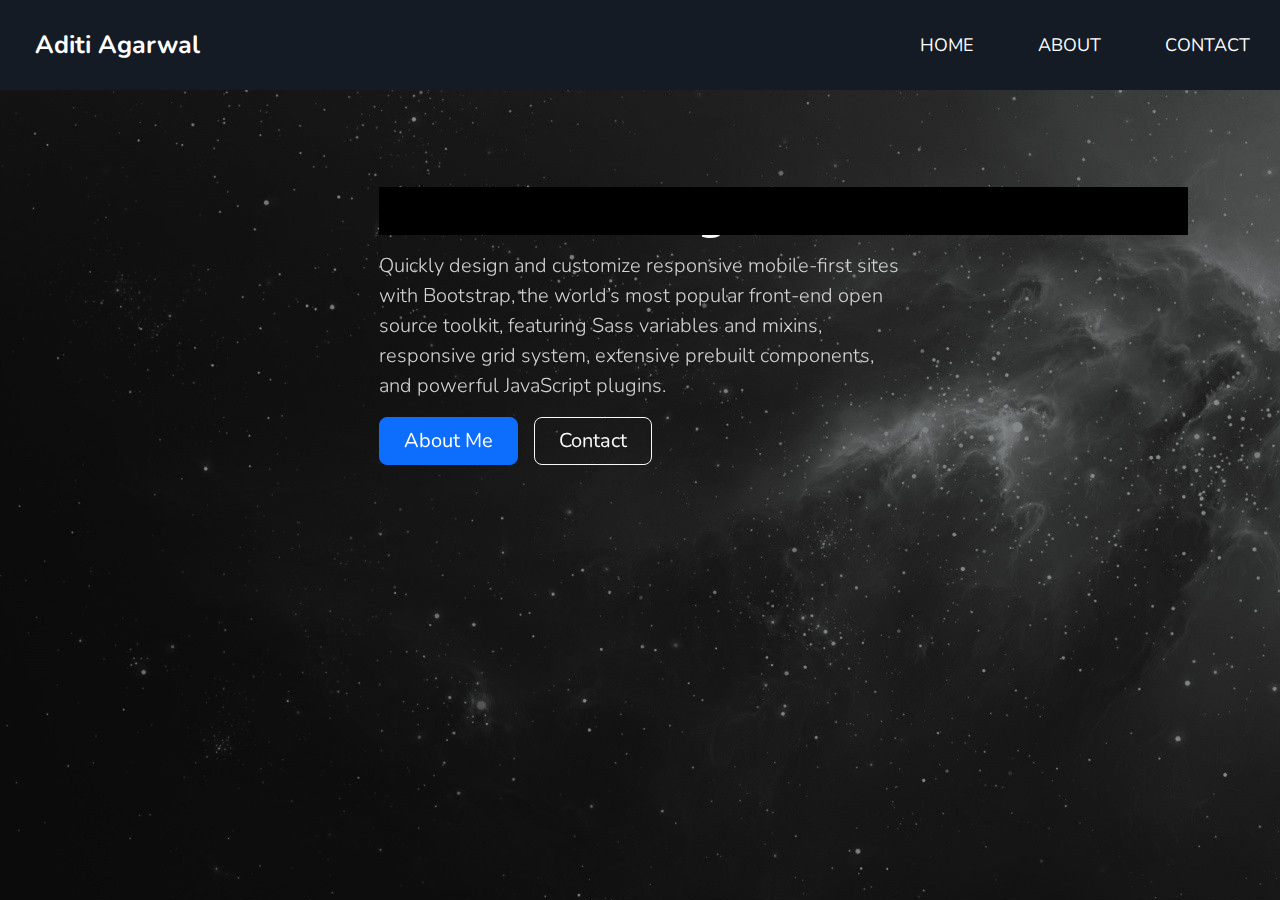
==== index.html @ 47bd8617 "Add files via upload" ====
<!DOCTYPE html>
<html lang="en">
<head>
    <meta charset="UTF-8">
    <meta http-equiv="X-UA-Compatible" content="IE=edge">
    <meta name="viewport" content="width=device-width, initial-scale=1.0">
    <title>Aditi Agarwal</title>
    <link rel="stylesheet" href="/assets/styles/main.css">
    <link rel="preconnect" href="https://fonts.googleapis.com">
<link rel="preconnect" href="https://fonts.gstatic.com" crossorigin>
<link href="https://fonts.googleapis.com/css2?family=Nunito:wght@200&display=swap" rel="stylesheet">
<link
rel="stylesheet"
href="https://cdnjs.cloudflare.com/ajax/libs/font-awesome/5.15.2/css/all.min.css"
/>.
<link rel="stylesheet" href="/assets/styles/style.css">
<link rel="stylesheet" href="/assets/styles/styles.css">
</head>
<body>
 <div class="navc">

        <header>
          <nav class="main-nav">
            <input type="checkbox" id="check" />
            <label for="check" class="menu-btn">
              <i class="fas fa-bars"></i>
            </label>
            <a href="https://harshprasad.me" class="logo">Aditi Agarwal</a>
            <ul class="navlinks">
              <li><a href="#">Home</a></li>
              <li><a href="#about">About</a></li>
              <li><a href="#contact">Contact</a></li>
        
            </ul>
          </nav>
        </header>
        <!-- hero -->
        <div class="container col-xxl-8 px-4 py-5 hero">
            <div class="row flex-lg-row-reverse align-items-center justify-content-center g-5 py-5">
              <!-- <div class="col-10 col-sm-8 col-lg-6">
                <img src="/assets/img/hero-img.png" class="d-block mx-lg-auto img-fluid" alt="Bootstrap Themes" width="700" height="500" loading="lazy">
              </div> -->
              <div class="col-lg-6">
                <h1 class="display-5 fw-bold lh-1 mb-3 text-light typewriter">I'm Aditi Agarwal, a Student
                </h1>
                <p class="lead textum">Quickly design and customize responsive mobile-first sites with Bootstrap, the world’s most popular front-end open source toolkit, featuring Sass variables and mixins, responsive grid system, extensive prebuilt components, and powerful JavaScript plugins.</p>
                <div class="d-grid gap-2 d-md-flex justify-content-md-start">
                  <button type="button" class="btn btn-primary btn-lg px-4 me-md-2">About Me</button>
                  <button type="button" class="btn btn-outline-light btn-lg px-4">Contact</button>
                </div>
              </div>
            </div>
          </div>
</body>
</html>
---- assets/styles/main.css ----
:root {
  --bg-color: #000;
  --typewriterSpeed: 6s;
  --typewriterCharacters: 24;
}

* {
  padding: 0;
  margin: 0;
  box-sizing: border-box;
}
body {
  background-image: url("/assets/img/fc48688993507d71fd61fb4c492914cc.jpg");
  width: 100vw;
  height: 100vh;
  position: fixed;
  z-index: 0;
  font-family: "nunito", sans-serif;
}

.navc {
  position: fixed;
  width: 100%;
  margin-top: 0px !important;
  top: 0px;
  z-index: 50000;
}

header {
  background-color: #141b25;
  position: sticky;
  z-index: 5000;
}
.logo:hover {
  text-decoration: none;
  color: rgb(72, 205, 205);
}
.main-nav {
  height: 90px;
}

.logo {
  color: white;
  line-height: 90px;
  font-size: 25px;
  font-weight: bold;
  text-decoration: none;
  margin-left: 35px;
}

.navlinks {
  list-style: none;
  float: right;
  line-height: 90px;
  margin: 0;
  padding: 0;
}

.navlinks li {
  display: inline-block;
  margin: 0px 30px;
}

.navlinks li a {
  color: white;
  text-decoration: none;
  font-size: 18px;
  transition: all 0.3s linear 0s;
  text-transform: uppercase;
}

.navlinks li a:hover {
  color: #7ebcb9;
  padding-bottom: 7px;
  border-bottom: 2px solid #7ebcb9;
}

#check {
  display: none;
}

.menu-btn {
  font-size: 25px;
  color: white;
  float: right;
  line-height: 90px;
  margin-right: 40px;
  display: none;
  cursor: pointer;
}

@media (max-width: 800px) {
  .navlinks {
    position: fixed;
    width: 100%;
    height: 100vh;
    text-align: center;
    transition: all 1s;
    right: -100%;
    background: #222831;
  }

  .navlinks li {
    display: block;
  }

  .navlinks li a {
    font-size: 20px;
  }

  .navlinks li a:hover {
    border-bottom: none;
  }

  .menu-btn {
    display: block;
  }

  #check:checked ~ .navlinks {
    right: 0;
  }
}

@media (max-width: 360px) {
  .logo {
    margin-left: 10px;
    font-size: 25px;
  }

  .menu-btn {
    margin-right: 10px;
    font-size: 25px;
  }

  .menu-btn:focus {
    color: blue;
  }
}
.typewriter::before,
.typewriter::after {
  content: "";
  position: absolute;
  top: 0;
  right: 0;
  bottom: 0;
  left: 0;
}

.typewriter::before {
  background: var(--bg-color);
  animation: typewriter var(--typewriterSpeed)
    steps(var(--typewriterCharacters)) 1s forwards;
}

.typewriter::after {
  width: 0.125em;
  background: black;
  animation: typewriter var(--typewriterSpeed)
      steps(var(--typewriterCharacters)) 1s forwards,
    blink 750ms steps(var(--typewriterCharacters)) infinite;
}
@keyframes typewriter {
  to {
    left: 100%;
  }
}
.typewriter {
  font-size: clamp(1rem, 3vw + 1rem, 4rem);
  position: relative;
  font-family: monospace;
  position: relative;
  width: max-content;
}
---- assets/styles/style.css ----
@charset "UTF-8"; 
:root {
  --bs-blue: #0d6efd;
  --bs-indigo: #6610f2;
  --bs-purple: #6f42c1;
  --bs-pink: #d63384;
  --bs-red: #dc3545;
  --bs-orange: #fd7e14;
  --bs-yellow: #ffc107;
  --bs-green: #198754;
  --bs-teal: #20c997;
  --bs-cyan: #0dcaf0;
  --bs-black: #000;
  --bs-white: #fff;
  --bs-gray: #6c757d;
  --bs-gray-dark: #343a40;
  --bs-gray-100: #f8f9fa;
  --bs-gray-200: #e9ecef;
  --bs-gray-300: #dee2e6;
  --bs-gray-400: #ced4da;
  --bs-gray-500: #adb5bd;
  --bs-gray-600: #6c757d;
  --bs-gray-700: #495057;
  --bs-gray-800: #343a40;
  --bs-gray-900: #212529;
  --bs-primary: #0d6efd;
  --bs-secondary: #6c757d;
  --bs-success: #198754;
  --bs-info: #0dcaf0;
  --bs-warning: #ffc107;
  --bs-danger: #dc3545;
  --bs-light: #f8f9fa;
  --bs-dark: #212529;
  --bs-primary-rgb: 13, 110, 253;
  --bs-secondary-rgb: 108, 117, 125;
  --bs-success-rgb: 25, 135, 84;
  --bs-info-rgb: 13, 202, 240;
  --bs-warning-rgb: 255, 193, 7;
  --bs-danger-rgb: 220, 53, 69;
  --bs-light-rgb: 248, 249, 250;
  --bs-dark-rgb: 33, 37, 41;
  --bs-white-rgb: 255, 255, 255;
  --bs-black-rgb: 0, 0, 0;
  --bs-body-color-rgb: 33, 37, 41;
  --bs-body-bg-rgb: 255, 255, 255;
  --bs-font-sans-serif: system-ui, -apple-system, "Segoe UI", Roboto,
    "Helvetica Neue", "Noto Sans", "Liberation Sans", Arial, sans-serif,
    "Apple Color Emoji", "Segoe UI Emoji", "Segoe UI Symbol", "Noto Color Emoji";
  --bs-font-monospace: SFMono-Regular, Menlo, Monaco, Consolas,
    "Liberation Mono", "Courier New", monospace;
  --bs-gradient: linear-gradient(
    180deg,
    rgba(255, 255, 255, 0.15),
    rgba(255, 255, 255, 0)
  );
  --bs-body-font-family: var(--bs-font-sans-serif);
  --bs-body-font-size: 1rem;
  --bs-body-font-weight: 400;
  --bs-body-line-height: 1.5;
  --bs-body-color: #212529;
  --bs-body-bg: #fff;
  --bs-border-width: 1px;
  --bs-border-style: solid;
  --bs-border-color: #dee2e6;
  --bs-border-color-translucent: rgba(0, 0, 0, 0.175);
  --bs-border-radius: 0.375rem;
  --bs-border-radius-sm: 0.25rem;
  --bs-border-radius-lg: 0.5rem;
  --bs-border-radius-xl: 1rem;
  --bs-border-radius-2xl: 2rem;
  --bs-border-radius-pill: 50rem;
  --bs-link-color: #0d6efd;
  --bs-link-hover-color: #0a58ca;
  --bs-code-color: #d63384;
  --bs-highlight-bg: #fff3cd;
}
*,
::after,
::before {
  box-sizing: border-box;
}
@media (prefers-reduced-motion: no-preference) {
  :root {
    scroll-behavior: smooth;
  }
}
body {
  margin: 0;
  font-family: var(--bs-body-font-family);
  font-size: var(--bs-body-font-size);
  font-weight: var(--bs-body-font-weight);
  line-height: var(--bs-body-line-height);
  color: var(--bs-body-color);
  text-align: var(--bs-body-text-align);
  background-color: var(--bs-body-bg);
  -webkit-text-size-adjust: 100%;
  -webkit-tap-highlight-color: transparent;
}
hr {
  margin: 1rem 0;
  color: inherit;
  border: 0;
  border-top: 1px solid;
  opacity: 0.25;
}
.h1,
.h2,
.h3,
.h4,
.h5,
.h6,
h1,
h2,
h3,
h4,
h5,
h6 {
  margin-top: 0;
  margin-bottom: 0.5rem;
  font-weight: 500;
  line-height: 1.2;
}
.h1,
h1 {
  font-size: calc(1.375rem + 1.5vw);
}
@media (min-width: 1200px) {
  .h1,
  h1 {
    font-size: 2.5rem;
  }
}
.h2,
h2 {
  font-size: calc(1.325rem + 0.9vw);
}
@media (min-width: 1200px) {
  .h2,
  h2 {
    font-size: 2rem;
  }
}
.h3,
h3 {
  font-size: calc(1.3rem + 0.6vw);
}
@media (min-width: 1200px) {
  .h3,
  h3 {
    font-size: 1.75rem;
  }
}
.h4,
h4 {
  font-size: calc(1.275rem + 0.3vw);
}
@media (min-width: 1200px) {
  .h4,
  h4 {
    font-size: 1.5rem;
  }
}
.h5,
h5 {
  font-size: 1.25rem;
}
.h6,
h6 {
  font-size: 1rem;
}
p {
  margin-top: 0;
  margin-bottom: 1rem;
}
abbr[title] {
  -webkit-text-decoration: underline dotted;
  text-decoration: underline dotted;
  cursor: help;
  -webkit-text-decoration-skip-ink: none;
  text-decoration-skip-ink: none;
}
address {
  margin-bottom: 1rem;
  font-style: normal;
  line-height: inherit;
}
ol,
ul {
  padding-left: 2rem;
}
dl,
ol,
ul {
  margin-top: 0;
  margin-bottom: 1rem;
}
ol ol,
ol ul,
ul ol,
ul ul {
  margin-bottom: 0;
}
dt {
  font-weight: 700;
}
dd {
  margin-bottom: 0.5rem;
  margin-left: 0;
}
blockquote {
  margin: 0 0 1rem;
}
b,
strong {
  font-weight: bolder;
}
.small,
small {
  font-size: 0.875em;
}
.mark,
mark {
  padding: 0.1875em;
  background-color: var(--bs-highlight-bg);
}
sub,
sup {
  position: relative;
  font-size: 0.75em;
  line-height: 0;
  vertical-align: baseline;
}
sub {
  bottom: -0.25em;
}
sup {
  top: -0.5em;
}
a {
  color: var(--bs-link-color);
  text-decoration: underline;
}
a:hover {
  color: var(--bs-link-hover-color);
}
a:not([href]):not([class]),
a:not([href]):not([class]):hover {
  color: inherit;
  text-decoration: none;
}
code,
kbd,
pre,
samp {
  font-family: var(--bs-font-monospace);
  font-size: 1em;
}
pre {
  display: block;
  margin-top: 0;
  margin-bottom: 1rem;
  overflow: auto;
  font-size: 0.875em;
}
pre code {
  font-size: inherit;
  color: inherit;
  word-break: normal;
}
code {
  font-size: 0.875em;
  color: var(--bs-code-color);
  word-wrap: break-word;
}
a > code {
  color: inherit;
}
kbd {
  padding: 0.1875rem 0.375rem;
  font-size: 0.875em;
  color: var(--bs-body-bg);
  background-color: var(--bs-body-color);
  border-radius: 0.25rem;
}
kbd kbd {
  padding: 0;
  font-size: 1em;
}
figure {
  margin: 0 0 1rem;
}
img,
svg {
  vertical-align: middle;
}
table {
  caption-side: bottom;
  border-collapse: collapse;
}
caption {
  padding-top: 0.5rem;
  padding-bottom: 0.5rem;
  color: #6c757d;
  text-align: left;
}
th {
  text-align: inherit;
  text-align: -webkit-match-parent;
}
tbody,
td,
tfoot,
th,
thead,
tr {
  border-color: inherit;
  border-style: solid;
  border-width: 0;
}
label {
  display: inline-block;
}
button {
  border-radius: 0;
}
button:focus:not(:focus-visible) {
  outline: 0;
}
button,
input,
optgroup,
select,
textarea {
  margin: 0;
  font-family: inherit;
  font-size: inherit;
  line-height: inherit;
}
button,
select {
  text-transform: none;
}
[role="button"] {
  cursor: pointer;
}
select {
  word-wrap: normal;
}
select:disabled {
  opacity: 1;
}
[list]:not([type="date"]):not([type="datetime-local"]):not([type="month"]):not([type="week"]):not([type="time"])::-webkit-calendar-picker-indicator {
  display: none !important;
}
[type="button"],
[type="reset"],
[type="submit"],
button {
  -webkit-appearance: button;
}
[type="button"]:not(:disabled),
[type="reset"]:not(:disabled),
[type="submit"]:not(:disabled),
button:not(:disabled) {
  cursor: pointer;
}
::-moz-focus-inner {
  padding: 0;
  border-style: none;
}
textarea {
  resize: vertical;
}
fieldset {
  min-width: 0;
  padding: 0;
  margin: 0;
  border: 0;
}
legend {
  float: left;
  width: 100%;
  padding: 0;
  margin-bottom: 0.5rem;
  font-size: calc(1.275rem + 0.3vw);
  line-height: inherit;
}
@media (min-width: 1200px) {
  legend {
    font-size: 1.5rem;
  }
}
legend + * {
  clear: left;
}
::-webkit-datetime-edit-day-field,
::-webkit-datetime-edit-fields-wrapper,
::-webkit-datetime-edit-hour-field,
::-webkit-datetime-edit-minute,
::-webkit-datetime-edit-month-field,
::-webkit-datetime-edit-text,
::-webkit-datetime-edit-year-field {
  padding: 0;
}
::-webkit-inner-spin-button {
  height: auto;
}
[type="search"] {
  outline-offset: -2px;
  -webkit-appearance: textfield;
}
::-webkit-search-decoration {
  -webkit-appearance: none;
}
::-webkit-color-swatch-wrapper {
  padding: 0;
}
::-webkit-file-upload-button {
  font: inherit;
  -webkit-appearance: button;
}
::file-selector-button {
  font: inherit;
  -webkit-appearance: button;
}
output {
  display: inline-block;
}
iframe {
  border: 0;
}
summary {
  display: list-item;
  cursor: pointer;
}
progress {
  vertical-align: baseline;
}
[hidden] {
  display: none !important;
}
.lead {
  font-size: 1.25rem;
  font-weight: 300;
}
.display-1 {
  font-size: calc(1.625rem + 4.5vw);
  font-weight: 300;
  line-height: 1.2;
}
@media (min-width: 1200px) {
  .display-1 {
    font-size: 5rem;
  }
}
.display-2 {
  font-size: calc(1.575rem + 3.9vw);
  font-weight: 300;
  line-height: 1.2;
}
@media (min-width: 1200px) {
  .display-2 {
    font-size: 4.5rem;
  }
}
.display-3 {
  font-size: calc(1.525rem + 3.3vw);
  font-weight: 300;
  line-height: 1.2;
}
@media (min-width: 1200px) {
  .display-3 {
    font-size: 4rem;
  }
}
.display-4 {
  font-size: calc(1.475rem + 2.7vw);
  font-weight: 300;
  line-height: 1.2;
}
@media (min-width: 1200px) {
  .display-4 {
    font-size: 3.5rem;
  }
}
.display-5 {
  font-size: calc(1.425rem + 2.1vw);
  font-weight: 300;
  line-height: 1.2;
}
@media (min-width: 1200px) {
  .display-5 {
    font-size: 3rem;
  }
}
.display-6 {
  font-size: calc(1.375rem + 1.5vw);
  font-weight: 300;
  line-height: 1.2;
}
@media (min-width: 1200px) {
  .display-6 {
    font-size: 2.5rem;
  }
}
.list-unstyled {
  padding-left: 0;
  list-style: none;
}
.list-inline {
  padding-left: 0;
  list-style: none;
}
.list-inline-item {
  display: inline-block;
}
.list-inline-item:not(:last-child) {
  margin-right: 0.5rem;
}
.initialism {
  font-size: 0.875em;
  text-transform: uppercase;
}
.blockquote {
  margin-bottom: 1rem;
  font-size: 1.25rem;
}
.blockquote > :last-child {
  margin-bottom: 0;
}
.blockquote-footer {
  margin-top: -1rem;
  margin-bottom: 1rem;
  font-size: 0.875em;
  color: #6c757d;
}
.blockquote-footer::before {
  content: "— ";
}
.img-fluid {
  max-width: 100%;
  height: auto;
}
.img-thumbnail {
  padding: 0.25rem;
  background-color: #fff;
  border: 1px solid var(--bs-border-color);
  border-radius: 0.375rem;
  max-width: 100%;
  height: auto;
}
.figure {
  display: inline-block;
}
.figure-img {
  margin-bottom: 0.5rem;
  line-height: 1;
}
.figure-caption {
  font-size: 0.875em;
  color: #6c757d;
}
.container,
.container-fluid,
.container-lg,
.container-md,
.container-sm,
.container-xl,
.container-xxl {
  --bs-gutter-x: 1.5rem;
  --bs-gutter-y: 0;
  width: 100%;
  padding-right: calc(var(--bs-gutter-x) * 0.5);
  padding-left: calc(var(--bs-gutter-x) * 0.5);
  margin-right: auto;
  margin-left: auto;
}
@media (min-width: 576px) {
  .container,
  .container-sm {
    max-width: 540px;
  }
}
@media (min-width: 768px) {
  .container,
  .container-md,
  .container-sm {
    max-width: 720px;
  }
}
@media (min-width: 992px) {
  .container,
  .container-lg,
  .container-md,
  .container-sm {
    max-width: 960px;
  }
}
@media (min-width: 1200px) {
  .container,
  .container-lg,
  .container-md,
  .container-sm,
  .container-xl {
    max-width: 1140px;
  }
}
@media (min-width: 1400px) {
  .container,
  .container-lg,
  .container-md,
  .container-sm,
  .container-xl,
  .container-xxl {
    max-width: 1320px;
  }
}
.row {
  --bs-gutter-x: 1.5rem;
  --bs-gutter-y: 0;
  display: flex;
  flex-wrap: wrap;
  margin-top: calc(-1 * var(--bs-gutter-y));
  margin-right: calc(-0.5 * var(--bs-gutter-x));
  margin-left: calc(-0.5 * var(--bs-gutter-x));
}
.row > * {
  flex-shrink: 0;
  width: 100%;
  max-width: 100%;
  padding-right: calc(var(--bs-gutter-x) * 0.5);
  padding-left: calc(var(--bs-gutter-x) * 0.5);
  margin-top: var(--bs-gutter-y);
}
.col {
  flex: 1 0 0%;
}
.row-cols-auto > * {
  flex: 0 0 auto;
  width: auto;
}
.row-cols-1 > * {
  flex: 0 0 auto;
  width: 100%;
}
.row-cols-2 > * {
  flex: 0 0 auto;
  width: 50%;
}
.row-cols-3 > * {
  flex: 0 0 auto;
  width: 33.3333333333%;
}
.row-cols-4 > * {
  flex: 0 0 auto;
  width: 25%;
}
.row-cols-5 > * {
  flex: 0 0 auto;
  width: 20%;
}
.row-cols-6 > * {
  flex: 0 0 auto;
  width: 16.6666666667%;
}
.col-auto {
  flex: 0 0 auto;
  width: auto;
}
.col-1 {
  flex: 0 0 auto;
  width: 8.33333333%;
}
.col-2 {
  flex: 0 0 auto;
  width: 16.66666667%;
}
.col-3 {
  flex: 0 0 auto;
  width: 25%;
}
.col-4 {
  flex: 0 0 auto;
  width: 33.33333333%;
}
.col-5 {
  flex: 0 0 auto;
  width: 41.66666667%;
}
.col-6 {
  flex: 0 0 auto;
  width: 50%;
}
.col-7 {
  flex: 0 0 auto;
  width: 58.33333333%;
}
.col-8 {
  flex: 0 0 auto;
  width: 66.66666667%;
}
.col-9 {
  flex: 0 0 auto;
  width: 75%;
}
.col-10 {
  flex: 0 0 auto;
  width: 83.33333333%;
}
.col-11 {
  flex: 0 0 auto;
  width: 91.66666667%;
}
.col-12 {
  flex: 0 0 auto;
  width: 100%;
}
.offset-1 {
  margin-left: 8.33333333%;
}
.offset-2 {
  margin-left: 16.66666667%;
}
.offset-3 {
  margin-left: 25%;
}
.offset-4 {
  margin-left: 33.33333333%;
}
.offset-5 {
  margin-left: 41.66666667%;
}
.offset-6 {
  margin-left: 50%;
}
.offset-7 {
  margin-left: 58.33333333%;
}
.offset-8 {
  margin-left: 66.66666667%;
}
.offset-9 {
  margin-left: 75%;
}
.offset-10 {
  margin-left: 83.33333333%;
}
.offset-11 {
  margin-left: 91.66666667%;
}
.g-0,
.gx-0 {
  --bs-gutter-x: 0;
}
.g-0,
.gy-0 {
  --bs-gutter-y: 0;
}
.g-1,
.gx-1 {
  --bs-gutter-x: 0.25rem;
}
.g-1,
.gy-1 {
  --bs-gutter-y: 0.25rem;
}
.g-2,
.gx-2 {
  --bs-gutter-x: 0.5rem;
}
.g-2,
.gy-2 {
  --bs-gutter-y: 0.5rem;
}
.g-3,
.gx-3 {
  --bs-gutter-x: 1rem;
}
.g-3,
.gy-3 {
  --bs-gutter-y: 1rem;
}
.g-4,
.gx-4 {
  --bs-gutter-x: 1.5rem;
}
.g-4,
.gy-4 {
  --bs-gutter-y: 1.5rem;
}
.g-5,
.gx-5 {
  --bs-gutter-x: 3rem;
}
.g-5,
.gy-5 {
  --bs-gutter-y: 3rem;
}
@media (min-width: 576px) {
  .col-sm {
    flex: 1 0 0%;
  }
  .row-cols-sm-auto > * {
    flex: 0 0 auto;
    width: auto;
  }
  .row-cols-sm-1 > * {
    flex: 0 0 auto;
    width: 100%;
  }
  .row-cols-sm-2 > * {
    flex: 0 0 auto;
    width: 50%;
  }
  .row-cols-sm-3 > * {
    flex: 0 0 auto;
    width: 33.3333333333%;
  }
  .row-cols-sm-4 > * {
    flex: 0 0 auto;
    width: 25%;
  }
  .row-cols-sm-5 > * {
    flex: 0 0 auto;
    width: 20%;
  }
  .row-cols-sm-6 > * {
    flex: 0 0 auto;
    width: 16.6666666667%;
  }
  .col-sm-auto {
    flex: 0 0 auto;
    width: auto;
  }
  .col-sm-1 {
    flex: 0 0 auto;
    width: 8.33333333%;
  }
  .col-sm-2 {
    flex: 0 0 auto;
    width: 16.66666667%;
  }
  .col-sm-3 {
    flex: 0 0 auto;
    width: 25%;
  }
  .col-sm-4 {
    flex: 0 0 auto;
    width: 33.33333333%;
  }
  .col-sm-5 {
    flex: 0 0 auto;
    width: 41.66666667%;
  }
  .col-sm-6 {
    flex: 0 0 auto;
    width: 50%;
  }
  .col-sm-7 {
    flex: 0 0 auto;
    width: 58.33333333%;
  }
  .col-sm-8 {
    flex: 0 0 auto;
    width: 66.66666667%;
  }
  .col-sm-9 {
    flex: 0 0 auto;
    width: 75%;
  }
  .col-sm-10 {
    flex: 0 0 auto;
    width: 83.33333333%;
  }
  .col-sm-11 {
    flex: 0 0 auto;
    width: 91.66666667%;
  }
  .col-sm-12 {
    flex: 0 0 auto;
    width: 100%;
  }
  .offset-sm-0 {
    margin-left: 0;
  }
  .offset-sm-1 {
    margin-left: 8.33333333%;
  }
  .offset-sm-2 {
    margin-left: 16.66666667%;
  }
  .offset-sm-3 {
    margin-left: 25%;
  }
  .offset-sm-4 {
    margin-left: 33.33333333%;
  }
  .offset-sm-5 {
    margin-left: 41.66666667%;
  }
  .offset-sm-6 {
    margin-left: 50%;
  }
  .offset-sm-7 {
    margin-left: 58.33333333%;
  }
  .offset-sm-8 {
    margin-left: 66.66666667%;
  }
  .offset-sm-9 {
    margin-left: 75%;
  }
  .offset-sm-10 {
    margin-left: 83.33333333%;
  }
  .offset-sm-11 {
    margin-left: 91.66666667%;
  }
  .g-sm-0,
  .gx-sm-0 {
    --bs-gutter-x: 0;
  }
  .g-sm-0,
  .gy-sm-0 {
    --bs-gutter-y: 0;
  }
  .g-sm-1,
  .gx-sm-1 {
    --bs-gutter-x: 0.25rem;
  }
  .g-sm-1,
  .gy-sm-1 {
    --bs-gutter-y: 0.25rem;
  }
  .g-sm-2,
  .gx-sm-2 {
    --bs-gutter-x: 0.5rem;
  }
  .g-sm-2,
  .gy-sm-2 {
    --bs-gutter-y: 0.5rem;
  }
  .g-sm-3,
  .gx-sm-3 {
    --bs-gutter-x: 1rem;
  }
  .g-sm-3,
  .gy-sm-3 {
    --bs-gutter-y: 1rem;
  }
  .g-sm-4,
  .gx-sm-4 {
    --bs-gutter-x: 1.5rem;
  }
  .g-sm-4,
  .gy-sm-4 {
    --bs-gutter-y: 1.5rem;
  }
  .g-sm-5,
  .gx-sm-5 {
    --bs-gutter-x: 3rem;
  }
  .g-sm-5,
  .gy-sm-5 {
    --bs-gutter-y: 3rem;
  }
}
@media (min-width: 768px) {
  .col-md {
    flex: 1 0 0%;
  }
  .row-cols-md-auto > * {
    flex: 0 0 auto;
    width: auto;
  }
  .row-cols-md-1 > * {
    flex: 0 0 auto;
    width: 100%;
  }
  .row-cols-md-2 > * {
    flex: 0 0 auto;
    width: 50%;
  }
  .row-cols-md-3 > * {
    flex: 0 0 auto;
    width: 33.3333333333%;
  }
  .row-cols-md-4 > * {
    flex: 0 0 auto;
    width: 25%;
  }
  .row-cols-md-5 > * {
    flex: 0 0 auto;
    width: 20%;
  }
  .row-cols-md-6 > * {
    flex: 0 0 auto;
    width: 16.6666666667%;
  }
  .col-md-auto {
    flex: 0 0 auto;
    width: auto;
  }
  .col-md-1 {
    flex: 0 0 auto;
    width: 8.33333333%;
  }
  .col-md-2 {
    flex: 0 0 auto;
    width: 16.66666667%;
  }
  .col-md-3 {
    flex: 0 0 auto;
    width: 25%;
  }
  .col-md-4 {
    flex: 0 0 auto;
    width: 33.33333333%;
  }
  .col-md-5 {
    flex: 0 0 auto;
    width: 41.66666667%;
  }
  .col-md-6 {
    flex: 0 0 auto;
    width: 50%;
  }
  .col-md-7 {
    flex: 0 0 auto;
    width: 58.33333333%;
  }
  .col-md-8 {
    flex: 0 0 auto;
    width: 66.66666667%;
  }
  .col-md-9 {
    flex: 0 0 auto;
    width: 75%;
  }
  .col-md-10 {
    flex: 0 0 auto;
    width: 83.33333333%;
  }
  .col-md-11 {
    flex: 0 0 auto;
    width: 91.66666667%;
  }
  .col-md-12 {
    flex: 0 0 auto;
    width: 100%;
  }
  .offset-md-0 {
    margin-left: 0;
  }
  .offset-md-1 {
    margin-left: 8.33333333%;
  }
  .offset-md-2 {
    margin-left: 16.66666667%;
  }
  .offset-md-3 {
    margin-left: 25%;
  }
  .offset-md-4 {
    margin-left: 33.33333333%;
  }
  .offset-md-5 {
    margin-left: 41.66666667%;
  }
  .offset-md-6 {
    margin-left: 50%;
  }
  .offset-md-7 {
    margin-left: 58.33333333%;
  }
  .offset-md-8 {
    margin-left: 66.66666667%;
  }
  .offset-md-9 {
    margin-left: 75%;
  }
  .offset-md-10 {
    margin-left: 83.33333333%;
  }
  .offset-md-11 {
    margin-left: 91.66666667%;
  }
  .g-md-0,
  .gx-md-0 {
    --bs-gutter-x: 0;
  }
  .g-md-0,
  .gy-md-0 {
    --bs-gutter-y: 0;
  }
  .g-md-1,
  .gx-md-1 {
    --bs-gutter-x: 0.25rem;
  }
  .g-md-1,
  .gy-md-1 {
    --bs-gutter-y: 0.25rem;
  }
  .g-md-2,
  .gx-md-2 {
    --bs-gutter-x: 0.5rem;
  }
  .g-md-2,
  .gy-md-2 {
    --bs-gutter-y: 0.5rem;
  }
  .g-md-3,
  .gx-md-3 {
    --bs-gutter-x: 1rem;
  }
  .g-md-3,
  .gy-md-3 {
    --bs-gutter-y: 1rem;
  }
  .g-md-4,
  .gx-md-4 {
    --bs-gutter-x: 1.5rem;
  }
  .g-md-4,
  .gy-md-4 {
    --bs-gutter-y: 1.5rem;
  }
  .g-md-5,
  .gx-md-5 {
    --bs-gutter-x: 3rem;
  }
  .g-md-5,
  .gy-md-5 {
    --bs-gutter-y: 3rem;
  }
}
@media (min-width: 992px) {
  .col-lg {
    flex: 1 0 0%;
  }
  .row-cols-lg-auto > * {
    flex: 0 0 auto;
    width: auto;
  }
  .row-cols-lg-1 > * {
    flex: 0 0 auto;
    width: 100%;
  }
  .row-cols-lg-2 > * {
    flex: 0 0 auto;
    width: 50%;
  }
  .row-cols-lg-3 > * {
    flex: 0 0 auto;
    width: 33.3333333333%;
  }
  .row-cols-lg-4 > * {
    flex: 0 0 auto;
    width: 25%;
  }
  .row-cols-lg-5 > * {
    flex: 0 0 auto;
    width: 20%;
  }
  .row-cols-lg-6 > * {
    flex: 0 0 auto;
    width: 16.6666666667%;
  }
  .col-lg-auto {
    flex: 0 0 auto;
    width: auto;
  }
  .col-lg-1 {
    flex: 0 0 auto;
    width: 8.33333333%;
  }
  .col-lg-2 {
    flex: 0 0 auto;
    width: 16.66666667%;
  }
  .col-lg-3 {
    flex: 0 0 auto;
    width: 25%;
  }
  .col-lg-4 {
    flex: 0 0 auto;
    width: 33.33333333%;
  }
  .col-lg-5 {
    flex: 0 0 auto;
    width: 41.66666667%;
  }
  .col-lg-6 {
    flex: 0 0 auto;
    width: 50%;
  }
  .col-lg-7 {
    flex: 0 0 auto;
    width: 58.33333333%;
  }
  .col-lg-8 {
    flex: 0 0 auto;
    width: 66.66666667%;
  }
  .col-lg-9 {
    flex: 0 0 auto;
    width: 75%;
  }
  .col-lg-10 {
    flex: 0 0 auto;
    width: 83.33333333%;
  }
  .col-lg-11 {
    flex: 0 0 auto;
    width: 91.66666667%;
  }
  .col-lg-12 {
    flex: 0 0 auto;
    width: 100%;
  }
  .offset-lg-0 {
    margin-left: 0;
  }
  .offset-lg-1 {
    margin-left: 8.33333333%;
  }
  .offset-lg-2 {
    margin-left: 16.66666667%;
  }
  .offset-lg-3 {
    margin-left: 25%;
  }
  .offset-lg-4 {
    margin-left: 33.33333333%;
  }
  .offset-lg-5 {
    margin-left: 41.66666667%;
  }
  .offset-lg-6 {
    margin-left: 50%;
  }
  .offset-lg-7 {
    margin-left: 58.33333333%;
  }
  .offset-lg-8 {
    margin-left: 66.66666667%;
  }
  .offset-lg-9 {
    margin-left: 75%;
  }
  .offset-lg-10 {
    margin-left: 83.33333333%;
  }
  .offset-lg-11 {
    margin-left: 91.66666667%;
  }
  .g-lg-0,
  .gx-lg-0 {
    --bs-gutter-x: 0;
  }
  .g-lg-0,
  .gy-lg-0 {
    --bs-gutter-y: 0;
  }
  .g-lg-1,
  .gx-lg-1 {
    --bs-gutter-x: 0.25rem;
  }
  .g-lg-1,
  .gy-lg-1 {
    --bs-gutter-y: 0.25rem;
  }
  .g-lg-2,
  .gx-lg-2 {
    --bs-gutter-x: 0.5rem;
  }
  .g-lg-2,
  .gy-lg-2 {
    --bs-gutter-y: 0.5rem;
  }
  .g-lg-3,
  .gx-lg-3 {
    --bs-gutter-x: 1rem;
  }
  .g-lg-3,
  .gy-lg-3 {
    --bs-gutter-y: 1rem;
  }
  .g-lg-4,
  .gx-lg-4 {
    --bs-gutter-x: 1.5rem;
  }
  .g-lg-4,
  .gy-lg-4 {
    --bs-gutter-y: 1.5rem;
  }
  .g-lg-5,
  .gx-lg-5 {
    --bs-gutter-x: 3rem;
  }
  .g-lg-5,
  .gy-lg-5 {
    --bs-gutter-y: 3rem;
  }
}
@media (min-width: 1200px) {
  .col-xl {
    flex: 1 0 0%;
  }
  .row-cols-xl-auto > * {
    flex: 0 0 auto;
    width: auto;
  }
  .row-cols-xl-1 > * {
    flex: 0 0 auto;
    width: 100%;
  }
  .row-cols-xl-2 > * {
    flex: 0 0 auto;
    width: 50%;
  }
  .row-cols-xl-3 > * {
    flex: 0 0 auto;
    width: 33.3333333333%;
  }
  .row-cols-xl-4 > * {
    flex: 0 0 auto;
    width: 25%;
  }
  .row-cols-xl-5 > * {
    flex: 0 0 auto;
    width: 20%;
  }
  .row-cols-xl-6 > * {
    flex: 0 0 auto;
    width: 16.6666666667%;
  }
  .col-xl-auto {
    flex: 0 0 auto;
    width: auto;
  }
  .col-xl-1 {
    flex: 0 0 auto;
    width: 8.33333333%;
  }
  .col-xl-2 {
    flex: 0 0 auto;
    width: 16.66666667%;
  }
  .col-xl-3 {
    flex: 0 0 auto;
    width: 25%;
  }
  .col-xl-4 {
    flex: 0 0 auto;
    width: 33.33333333%;
  }
  .col-xl-5 {
    flex: 0 0 auto;
    width: 41.66666667%;
  }
  .col-xl-6 {
    flex: 0 0 auto;
    width: 50%;
  }
  .col-xl-7 {
    flex: 0 0 auto;
    width: 58.33333333%;
  }
  .col-xl-8 {
    flex: 0 0 auto;
    width: 66.66666667%;
  }
  .col-xl-9 {
    flex: 0 0 auto;
    width: 75%;
  }
  .col-xl-10 {
    flex: 0 0 auto;
    width: 83.33333333%;
  }
  .col-xl-11 {
    flex: 0 0 auto;
    width: 91.66666667%;
  }
  .col-xl-12 {
    flex: 0 0 auto;
    width: 100%;
  }
  .offset-xl-0 {
    margin-left: 0;
  }
  .offset-xl-1 {
    margin-left: 8.33333333%;
  }
  .offset-xl-2 {
    margin-left: 16.66666667%;
  }
  .offset-xl-3 {
    margin-left: 25%;
  }
  .offset-xl-4 {
    margin-left: 33.33333333%;
  }
  .offset-xl-5 {
    margin-left: 41.66666667%;
  }
  .offset-xl-6 {
    margin-left: 50%;
  }
  .offset-xl-7 {
    margin-left: 58.33333333%;
  }
  .offset-xl-8 {
    margin-left: 66.66666667%;
  }
  .offset-xl-9 {
    margin-left: 75%;
  }
  .offset-xl-10 {
    margin-left: 83.33333333%;
  }
  .offset-xl-11 {
    margin-left: 91.66666667%;
  }
  .g-xl-0,
  .gx-xl-0 {
    --bs-gutter-x: 0;
  }
  .g-xl-0,
  .gy-xl-0 {
    --bs-gutter-y: 0;
  }
  .g-xl-1,
  .gx-xl-1 {
    --bs-gutter-x: 0.25rem;
  }
  .g-xl-1,
  .gy-xl-1 {
    --bs-gutter-y: 0.25rem;
  }
  .g-xl-2,
  .gx-xl-2 {
    --bs-gutter-x: 0.5rem;
  }
  .g-xl-2,
  .gy-xl-2 {
    --bs-gutter-y: 0.5rem;
  }
  .g-xl-3,
  .gx-xl-3 {
    --bs-gutter-x: 1rem;
  }
  .g-xl-3,
  .gy-xl-3 {
    --bs-gutter-y: 1rem;
  }
  .g-xl-4,
  .gx-xl-4 {
    --bs-gutter-x: 1.5rem;
  }
  .g-xl-4,
  .gy-xl-4 {
    --bs-gutter-y: 1.5rem;
  }
  .g-xl-5,
  .gx-xl-5 {
    --bs-gutter-x: 3rem;
  }
  .g-xl-5,
  .gy-xl-5 {
    --bs-gutter-y: 3rem;
  }
}
@media (min-width: 1400px) {
  .col-xxl {
    flex: 1 0 0%;
  }
  .row-cols-xxl-auto > * {
    flex: 0 0 auto;
    width: auto;
  }
  .row-cols-xxl-1 > * {
    flex: 0 0 auto;
    width: 100%;
  }
  .row-cols-xxl-2 > * {
    flex: 0 0 auto;
    width: 50%;
  }
  .row-cols-xxl-3 > * {
    flex: 0 0 auto;
    width: 33.3333333333%;
  }
  .row-cols-xxl-4 > * {
    flex: 0 0 auto;
    width: 25%;
  }
  .row-cols-xxl-5 > * {
    flex: 0 0 auto;
    width: 20%;
  }
  .row-cols-xxl-6 > * {
    flex: 0 0 auto;
    width: 16.6666666667%;
  }
  .col-xxl-auto {
    flex: 0 0 auto;
    width: auto;
  }
  .col-xxl-1 {
    flex: 0 0 auto;
    width: 8.33333333%;
  }
  .col-xxl-2 {
    flex: 0 0 auto;
    width: 16.66666667%;
  }
  .col-xxl-3 {
    flex: 0 0 auto;
    width: 25%;
  }
  .col-xxl-4 {
    flex: 0 0 auto;
    width: 33.33333333%;
  }
  .col-xxl-5 {
    flex: 0 0 auto;
    width: 41.66666667%;
  }
  .col-xxl-6 {
    flex: 0 0 auto;
    width: 50%;
  }
  .col-xxl-7 {
    flex: 0 0 auto;
    width: 58.33333333%;
  }
  .col-xxl-8 {
    flex: 0 0 auto;
    width: 66.66666667%;
  }
  .col-xxl-9 {
    flex: 0 0 auto;
    width: 75%;
  }
  .col-xxl-10 {
    flex: 0 0 auto;
    width: 83.33333333%;
  }
  .col-xxl-11 {
    flex: 0 0 auto;
    width: 91.66666667%;
  }
  .col-xxl-12 {
    flex: 0 0 auto;
    width: 100%;
  }
  .offset-xxl-0 {
    margin-left: 0;
  }
  .offset-xxl-1 {
    margin-left: 8.33333333%;
  }
  .offset-xxl-2 {
    margin-left: 16.66666667%;
  }
  .offset-xxl-3 {
    margin-left: 25%;
  }
  .offset-xxl-4 {
    margin-left: 33.33333333%;
  }
  .offset-xxl-5 {
    margin-left: 41.66666667%;
  }
  .offset-xxl-6 {
    margin-left: 50%;
  }
  .offset-xxl-7 {
    margin-left: 58.33333333%;
  }
  .offset-xxl-8 {
    margin-left: 66.66666667%;
  }
  .offset-xxl-9 {
    margin-left: 75%;
  }
  .offset-xxl-10 {
    margin-left: 83.33333333%;
  }
  .offset-xxl-11 {
    margin-left: 91.66666667%;
  }
  .g-xxl-0,
  .gx-xxl-0 {
    --bs-gutter-x: 0;
  }
  .g-xxl-0,
  .gy-xxl-0 {
    --bs-gutter-y: 0;
  }
  .g-xxl-1,
  .gx-xxl-1 {
    --bs-gutter-x: 0.25rem;
  }
  .g-xxl-1,
  .gy-xxl-1 {
    --bs-gutter-y: 0.25rem;
  }
  .g-xxl-2,
  .gx-xxl-2 {
    --bs-gutter-x: 0.5rem;
  }
  .g-xxl-2,
  .gy-xxl-2 {
    --bs-gutter-y: 0.5rem;
  }
  .g-xxl-3,
  .gx-xxl-3 {
    --bs-gutter-x: 1rem;
  }
  .g-xxl-3,
  .gy-xxl-3 {
    --bs-gutter-y: 1rem;
  }
  .g-xxl-4,
  .gx-xxl-4 {
    --bs-gutter-x: 1.5rem;
  }
  .g-xxl-4,
  .gy-xxl-4 {
    --bs-gutter-y: 1.5rem;
  }
  .g-xxl-5,
  .gx-xxl-5 {
    --bs-gutter-x: 3rem;
  }
  .g-xxl-5,
  .gy-xxl-5 {
    --bs-gutter-y: 3rem;
  }
}
.table {
  --bs-table-color: var(--bs-body-color);
  --bs-table-bg: transparent;
  --bs-table-border-color: var(--bs-border-color);
  --bs-table-accent-bg: transparent;
  --bs-table-striped-color: var(--bs-body-color);
  --bs-table-striped-bg: rgba(0, 0, 0, 0.05);
  --bs-table-active-color: var(--bs-body-color);
  --bs-table-active-bg: rgba(0, 0, 0, 0.1);
  --bs-table-hover-color: var(--bs-body-color);
  --bs-table-hover-bg: rgba(0, 0, 0, 0.075);
  width: 100%;
  margin-bottom: 1rem;
  color: var(--bs-table-color);
  vertical-align: top;
  border-color: var(--bs-table-border-color);
}
.table > :not(caption) > * > * {
  padding: 0.5rem 0.5rem;
  background-color: var(--bs-table-bg);
  border-bottom-width: 1px;
  box-shadow: inset 0 0 0 9999px var(--bs-table-accent-bg);
}
.table > tbody {
  vertical-align: inherit;
}
.table > thead {
  vertical-align: bottom;
}
.table-group-divider {
  border-top: 2px solid currentcolor;
}
.caption-top {
  caption-side: top;
}
.table-sm > :not(caption) > * > * {
  padding: 0.25rem 0.25rem;
}
.table-bordered > :not(caption) > * {
  border-width: 1px 0;
}
.table-bordered > :not(caption) > * > * {
  border-width: 0 1px;
}
.table-borderless > :not(caption) > * > * {
  border-bottom-width: 0;
}
.table-borderless > :not(:first-child) {
  border-top-width: 0;
}
.table-striped > tbody > tr:nth-of-type(odd) > * {
  --bs-table-accent-bg: var(--bs-table-striped-bg);
  color: var(--bs-table-striped-color);
}
.table-striped-columns > :not(caption) > tr > :nth-child(2n) {
  --bs-table-accent-bg: var(--bs-table-striped-bg);
  color: var(--bs-table-striped-color);
}
.table-active {
  --bs-table-accent-bg: var(--bs-table-active-bg);
  color: var(--bs-table-active-color);
}
.table-hover > tbody > tr:hover > * {
  --bs-table-accent-bg: var(--bs-table-hover-bg);
  color: var(--bs-table-hover-color);
}
.table-primary {
  --bs-table-color: #000;
  --bs-table-bg: #cfe2ff;
  --bs-table-border-color: #bacbe6;
  --bs-table-striped-bg: #c5d7f2;
  --bs-table-striped-color: #000;
  --bs-table-active-bg: #bacbe6;
  --bs-table-active-color: #000;
  --bs-table-hover-bg: #bfd1ec;
  --bs-table-hover-color: #000;
  color: var(--bs-table-color);
  border-color: var(--bs-table-border-color);
}
.table-secondary {
  --bs-table-color: #000;
  --bs-table-bg: #e2e3e5;
  --bs-table-border-color: #cbccce;
  --bs-table-striped-bg: #d7d8da;
  --bs-table-striped-color: #000;
  --bs-table-active-bg: #cbccce;
  --bs-table-active-color: #000;
  --bs-table-hover-bg: #d1d2d4;
  --bs-table-hover-color: #000;
  color: var(--bs-table-color);
  border-color: var(--bs-table-border-color);
}
.table-success {
  --bs-table-color: #000;
  --bs-table-bg: #d1e7dd;
  --bs-table-border-color: #bcd0c7;
  --bs-table-striped-bg: #c7dbd2;
  --bs-table-striped-color: #000;
  --bs-table-active-bg: #bcd0c7;
  --bs-table-active-color: #000;
  --bs-table-hover-bg: #c1d6cc;
  --bs-table-hover-color: #000;
  color: var(--bs-table-color);
  border-color: var(--bs-table-border-color);
}
.table-info {
  --bs-table-color: #000;
  --bs-table-bg: #cff4fc;
  --bs-table-border-color: #badce3;
  --bs-table-striped-bg: #c5e8ef;
  --bs-table-striped-color: #000;
  --bs-table-active-bg: #badce3;
  --bs-table-active-color: #000;
  --bs-table-hover-bg: #bfe2e9;
  --bs-table-hover-color: #000;
  color: var(--bs-table-color);
  border-color: var(--bs-table-border-color);
}
.table-warning {
  --bs-table-color: #000;
  --bs-table-bg: #fff3cd;
  --bs-table-border-color: #e6dbb9;
  --bs-table-striped-bg: #f2e7c3;
  --bs-table-striped-color: #000;
  --bs-table-active-bg: #e6dbb9;
  --bs-table-active-color: #000;
  --bs-table-hover-bg: #ece1be;
  --bs-table-hover-color: #000;
  color: var(--bs-table-color);
  border-color: var(--bs-table-border-color);
}
.table-danger {
  --bs-table-color: #000;
  --bs-table-bg: #f8d7da;
  --bs-table-border-color: #dfc2c4;
  --bs-table-striped-bg: #eccccf;
  --bs-table-striped-color: #000;
  --bs-table-active-bg: #dfc2c4;
  --bs-table-active-color: #000;
  --bs-table-hover-bg: #e5c7ca;
  --bs-table-hover-color: #000;
  color: var(--bs-table-color);
  border-color: var(--bs-table-border-color);
}
.table-light {
  --bs-table-color: #000;
  --bs-table-bg: #f8f9fa;
  --bs-table-border-color: #dfe0e1;
  --bs-table-striped-bg: #ecedee;
  --bs-table-striped-color: #000;
  --bs-table-active-bg: #dfe0e1;
  --bs-table-active-color: #000;
  --bs-table-hover-bg: #e5e6e7;
  --bs-table-hover-color: #000;
  color: var(--bs-table-color);
  border-color: var(--bs-table-border-color);
}
.table-dark {
  --bs-table-color: #fff;
  --bs-table-bg: #212529;
  --bs-table-border-color: #373b3e;
  --bs-table-striped-bg: #2c3034;
  --bs-table-striped-color: #fff;
  --bs-table-active-bg: #373b3e;
  --bs-table-active-color: #fff;
  --bs-table-hover-bg: #323539;
  --bs-table-hover-color: #fff;
  color: var(--bs-table-color);
  border-color: var(--bs-table-border-color);
}
.table-responsive {
  overflow-x: auto;
  -webkit-overflow-scrolling: touch;
}
@media (max-width: 575.98px) {
  .table-responsive-sm {
    overflow-x: auto;
    -webkit-overflow-scrolling: touch;
  }
}
@media (max-width: 767.98px) {
  .table-responsive-md {
    overflow-x: auto;
    -webkit-overflow-scrolling: touch;
  }
}
@media (max-width: 991.98px) {
  .table-responsive-lg {
    overflow-x: auto;
    -webkit-overflow-scrolling: touch;
  }
}
@media (max-width: 1199.98px) {
  .table-responsive-xl {
    overflow-x: auto;
    -webkit-overflow-scrolling: touch;
  }
}
@media (max-width: 1399.98px) {
  .table-responsive-xxl {
    overflow-x: auto;
    -webkit-overflow-scrolling: touch;
  }
}
.form-label {
  margin-bottom: 0.5rem;
}
.col-form-label {
  padding-top: calc(0.375rem + 1px);
  padding-bottom: calc(0.375rem + 1px);
  margin-bottom: 0;
  font-size: inherit;
  line-height: 1.5;
}
.col-form-label-lg {
  padding-top: calc(0.5rem + 1px);
  padding-bottom: calc(0.5rem + 1px);
  font-size: 1.25rem;
}
.col-form-label-sm {
  padding-top: calc(0.25rem + 1px);
  padding-bottom: calc(0.25rem + 1px);
  font-size: 0.875rem;
}
.form-text {
  margin-top: 0.25rem;
  font-size: 0.875em;
  color: #6c757d;
}
.form-control {
  display: block;
  width: 100%;
  padding: 0.375rem 0.75rem;
  font-size: 1rem;
  font-weight: 400;
  line-height: 1.5;
  color: #212529;
  background-color: #fff;
  background-clip: padding-box;
  border: 1px solid #ced4da;
  -webkit-appearance: none;
  -moz-appearance: none;
  appearance: none;
  border-radius: 0.375rem;
  transition: border-color 0.15s ease-in-out, box-shadow 0.15s ease-in-out;
}
@media (prefers-reduced-motion: reduce) {
  .form-control {
    transition: none;
  }
}
.form-control[type="file"] {
  overflow: hidden;
}
.form-control[type="file"]:not(:disabled):not([readonly]) {
  cursor: pointer;
}
.form-control:focus {
  color: #212529;
  background-color: #fff;
  border-color: #86b7fe;
  outline: 0;
  box-shadow: 0 0 0 0.25rem rgba(13, 110, 253, 0.25);
}
.form-control::-webkit-date-and-time-value {
  height: 1.5em;
}
.form-control::-moz-placeholder {
  color: #6c757d;
  opacity: 1;
}
.form-control::placeholder {
  color: #6c757d;
  opacity: 1;
}
.form-control:disabled {
  background-color: #e9ecef;
  opacity: 1;
}
.form-control::-webkit-file-upload-button {
  padding: 0.375rem 0.75rem;
  margin: -0.375rem -0.75rem;
  -webkit-margin-end: 0.75rem;
  margin-inline-end: 0.75rem;
  color: #212529;
  background-color: #e9ecef;
  pointer-events: none;
  border-color: inherit;
  border-style: solid;
  border-width: 0;
  border-inline-end-width: 1px;
  border-radius: 0;
  -webkit-transition: color 0.15s ease-in-out,
    background-color 0.15s ease-in-out, border-color 0.15s ease-in-out,
    box-shadow 0.15s ease-in-out;
  transition: color 0.15s ease-in-out, background-color 0.15s ease-in-out,
    border-color 0.15s ease-in-out, box-shadow 0.15s ease-in-out;
}
.form-control::file-selector-button {
  padding: 0.375rem 0.75rem;
  margin: -0.375rem -0.75rem;
  -webkit-margin-end: 0.75rem;
  margin-inline-end: 0.75rem;
  color: #212529;
  background-color: #e9ecef;
  pointer-events: none;
  border-color: inherit;
  border-style: solid;
  border-width: 0;
  border-inline-end-width: 1px;
  border-radius: 0;
  transition: color 0.15s ease-in-out, background-color 0.15s ease-in-out,
    border-color 0.15s ease-in-out, box-shadow 0.15s ease-in-out;
}
@media (prefers-reduced-motion: reduce) {
  .form-control::-webkit-file-upload-button {
    -webkit-transition: none;
    transition: none;
  }
  .form-control::file-selector-button {
    transition: none;
  }
}
.form-control:hover:not(:disabled):not([readonly])::-webkit-file-upload-button {
  background-color: #dde0e3;
}
.form-control:hover:not(:disabled):not([readonly])::file-selector-button {
  background-color: #dde0e3;
}
.form-control-plaintext {
  display: block;
  width: 100%;
  padding: 0.375rem 0;
  margin-bottom: 0;
  line-height: 1.5;
  color: #212529;
  background-color: transparent;
  border: solid transparent;
  border-width: 1px 0;
}
.form-control-plaintext:focus {
  outline: 0;
}
.form-control-plaintext.form-control-lg,
.form-control-plaintext.form-control-sm {
  padding-right: 0;
  padding-left: 0;
}
.form-control-sm {
  min-height: calc(1.5em + 0.5rem + 2px);
  padding: 0.25rem 0.5rem;
  font-size: 0.875rem;
  border-radius: 0.25rem;
}
.form-control-sm::-webkit-file-upload-button {
  padding: 0.25rem 0.5rem;
  margin: -0.25rem -0.5rem;
  -webkit-margin-end: 0.5rem;
  margin-inline-end: 0.5rem;
}
.form-control-sm::file-selector-button {
  padding: 0.25rem 0.5rem;
  margin: -0.25rem -0.5rem;
  -webkit-margin-end: 0.5rem;
  margin-inline-end: 0.5rem;
}
.form-control-lg {
  min-height: calc(1.5em + 1rem + 2px);
  padding: 0.5rem 1rem;
  font-size: 1.25rem;
  border-radius: 0.5rem;
}
.form-control-lg::-webkit-file-upload-button {
  padding: 0.5rem 1rem;
  margin: -0.5rem -1rem;
  -webkit-margin-end: 1rem;
  margin-inline-end: 1rem;
}
.form-control-lg::file-selector-button {
  padding: 0.5rem 1rem;
  margin: -0.5rem -1rem;
  -webkit-margin-end: 1rem;
  margin-inline-end: 1rem;
}
textarea.form-control {
  min-height: calc(1.5em + 0.75rem + 2px);
}
textarea.form-control-sm {
  min-height: calc(1.5em + 0.5rem + 2px);
}
textarea.form-control-lg {
  min-height: calc(1.5em + 1rem + 2px);
}
.form-control-color {
  width: 3rem;
  height: calc(1.5em + 0.75rem + 2px);
  padding: 0.375rem;
}
.form-control-color:not(:disabled):not([readonly]) {
  cursor: pointer;
}
.form-control-color::-moz-color-swatch {
  border: 0 !important;
  border-radius: 0.375rem;
}
.form-control-color::-webkit-color-swatch {
  border-radius: 0.375rem;
}
.form-control-color.form-control-sm {
  height: calc(1.5em + 0.5rem + 2px);
}
.form-control-color.form-control-lg {
  height: calc(1.5em + 1rem + 2px);
}
.form-select {
  display: block;
  width: 100%;
  padding: 0.375rem 2.25rem 0.375rem 0.75rem;
  -moz-padding-start: calc(0.75rem - 3px);
  font-size: 1rem;
  font-weight: 400;
  line-height: 1.5;
  color: #212529;
  background-color: #fff;
  background-image: url("data:image/svg+xml,%3csvg xmlns='http://www.w3.org/2000/svg' viewBox='0 0 16 16'%3e%3cpath fill='none' stroke='%23343a40' stroke-linecap='round' stroke-linejoin='round' stroke-width='2' d='m2 5 6 6 6-6'/%3e%3c/svg%3e");
  background-repeat: no-repeat;
  background-position: right 0.75rem center;
  background-size: 16px 12px;
  border: 1px solid #ced4da;
  border-radius: 0.375rem;
  transition: border-color 0.15s ease-in-out, box-shadow 0.15s ease-in-out;
  -webkit-appearance: none;
  -moz-appearance: none;
  appearance: none;
}
@media (prefers-reduced-motion: reduce) {
  .form-select {
    transition: none;
  }
}
.form-select:focus {
  border-color: #86b7fe;
  outline: 0;
  box-shadow: 0 0 0 0.25rem rgba(13, 110, 253, 0.25);
}
.form-select[multiple],
.form-select[size]:not([size="1"]) {
  padding-right: 0.75rem;
  background-image: none;
}
.form-select:disabled {
  background-color: #e9ecef;
}
.form-select:-moz-focusring {
  color: transparent;
  text-shadow: 0 0 0 #212529;
}
.form-select-sm {
  padding-top: 0.25rem;
  padding-bottom: 0.25rem;
  padding-left: 0.5rem;
  font-size: 0.875rem;
  border-radius: 0.25rem;
}
.form-select-lg {
  padding-top: 0.5rem;
  padding-bottom: 0.5rem;
  padding-left: 1rem;
  font-size: 1.25rem;
  border-radius: 0.5rem;
}
.form-check {
  display: block;
  min-height: 1.5rem;
  padding-left: 1.5em;
  margin-bottom: 0.125rem;
}
.form-check .form-check-input {
  float: left;
  margin-left: -1.5em;
}
.form-check-reverse {
  padding-right: 1.5em;
  padding-left: 0;
  text-align: right;
}
.form-check-reverse .form-check-input {
  float: right;
  margin-right: -1.5em;
  margin-left: 0;
}
.form-check-input {
  width: 1em;
  height: 1em;
  margin-top: 0.25em;
  vertical-align: top;
  background-color: #fff;
  background-repeat: no-repeat;
  background-position: center;
  background-size: contain;
  border: 1px solid rgba(0, 0, 0, 0.25);
  -webkit-appearance: none;
  -moz-appearance: none;
  appearance: none;
  -webkit-print-color-adjust: exact;
  color-adjust: exact;
  print-color-adjust: exact;
}
.form-check-input[type="checkbox"] {
  border-radius: 0.25em;
}
.form-check-input[type="radio"] {
  border-radius: 50%;
}
.form-check-input:active {
  filter: brightness(90%);
}
.form-check-input:focus {
  border-color: #86b7fe;
  outline: 0;
  box-shadow: 0 0 0 0.25rem rgba(13, 110, 253, 0.25);
}
.form-check-input:checked {
  background-color: #0d6efd;
  border-color: #0d6efd;
}
.form-check-input:checked[type="checkbox"] {
  background-image: url("data:image/svg+xml,%3csvg xmlns='http://www.w3.org/2000/svg' viewBox='0 0 20 20'%3e%3cpath fill='none' stroke='%23fff' stroke-linecap='round' stroke-linejoin='round' stroke-width='3' d='m6 10 3 3 6-6'/%3e%3c/svg%3e");
}
.form-check-input:checked[type="radio"] {
  background-image: url("data:image/svg+xml,%3csvg xmlns='http://www.w3.org/2000/svg' viewBox='-4 -4 8 8'%3e%3ccircle r='2' fill='%23fff'/%3e%3c/svg%3e");
}
.form-check-input[type="checkbox"]:indeterminate {
  background-color: #0d6efd;
  border-color: #0d6efd;
  background-image: url("data:image/svg+xml,%3csvg xmlns='http://www.w3.org/2000/svg' viewBox='0 0 20 20'%3e%3cpath fill='none' stroke='%23fff' stroke-linecap='round' stroke-linejoin='round' stroke-width='3' d='M6 10h8'/%3e%3c/svg%3e");
}
.form-check-input:disabled {
  pointer-events: none;
  filter: none;
  opacity: 0.5;
}
.form-check-input:disabled ~ .form-check-label,
.form-check-input[disabled] ~ .form-check-label {
  cursor: default;
  opacity: 0.5;
}
.form-switch {
  padding-left: 2.5em;
}
.form-switch .form-check-input {
  width: 2em;
  margin-left: -2.5em;
  background-image: url("data:image/svg+xml,%3csvg xmlns='http://www.w3.org/2000/svg' viewBox='-4 -4 8 8'%3e%3ccircle r='3' fill='rgba%280, 0, 0, 0.25%29'/%3e%3c/svg%3e");
  background-position: left center;
  border-radius: 2em;
  transition: background-position 0.15s ease-in-out;
}
@media (prefers-reduced-motion: reduce) {
  .form-switch .form-check-input {
    transition: none;
  }
}
.form-switch .form-check-input:focus {
  background-image: url("data:image/svg+xml,%3csvg xmlns='http://www.w3.org/2000/svg' viewBox='-4 -4 8 8'%3e%3ccircle r='3' fill='%2386b7fe'/%3e%3c/svg%3e");
}
.form-switch .form-check-input:checked {
  background-position: right center;
  background-image: url("data:image/svg+xml,%3csvg xmlns='http://www.w3.org/2000/svg' viewBox='-4 -4 8 8'%3e%3ccircle r='3' fill='%23fff'/%3e%3c/svg%3e");
}
.form-switch.form-check-reverse {
  padding-right: 2.5em;
  padding-left: 0;
}
.form-switch.form-check-reverse .form-check-input {
  margin-right: -2.5em;
  margin-left: 0;
}
.form-check-inline {
  display: inline-block;
  margin-right: 1rem;
}
.btn-check {
  position: absolute;
  clip: rect(0, 0, 0, 0);
  pointer-events: none;
}
.btn-check:disabled + .btn,
.btn-check[disabled] + .btn {
  pointer-events: none;
  filter: none;
  opacity: 0.65;
}
.form-range {
  width: 100%;
  height: 1.5rem;
  padding: 0;
  background-color: transparent;
  -webkit-appearance: none;
  -moz-appearance: none;
  appearance: none;
}
.form-range:focus {
  outline: 0;
}
.form-range:focus::-webkit-slider-thumb {
  box-shadow: 0 0 0 1px #fff, 0 0 0 0.25rem rgba(13, 110, 253, 0.25);
}
.form-range:focus::-moz-range-thumb {
  box-shadow: 0 0 0 1px #fff, 0 0 0 0.25rem rgba(13, 110, 253, 0.25);
}
.form-range::-moz-focus-outer {
  border: 0;
}
.form-range::-webkit-slider-thumb {
  width: 1rem;
  height: 1rem;
  margin-top: -0.25rem;
  background-color: #0d6efd;
  border: 0;
  border-radius: 1rem;
  -webkit-transition: background-color 0.15s ease-in-out,
    border-color 0.15s ease-in-out, box-shadow 0.15s ease-in-out;
  transition: background-color 0.15s ease-in-out, border-color 0.15s ease-in-out,
    box-shadow 0.15s ease-in-out;
  -webkit-appearance: none;
  appearance: none;
}
@media (prefers-reduced-motion: reduce) {
  .form-range::-webkit-slider-thumb {
    -webkit-transition: none;
    transition: none;
  }
}
.form-range::-webkit-slider-thumb:active {
  background-color: #b6d4fe;
}
.form-range::-webkit-slider-runnable-track {
  width: 100%;
  height: 0.5rem;
  color: transparent;
  cursor: pointer;
  background-color: #dee2e6;
  border-color: transparent;
  border-radius: 1rem;
}
.form-range::-moz-range-thumb {
  width: 1rem;
  height: 1rem;
  background-color: #0d6efd;
  border: 0;
  border-radius: 1rem;
  -moz-transition: background-color 0.15s ease-in-out,
    border-color 0.15s ease-in-out, box-shadow 0.15s ease-in-out;
  transition: background-color 0.15s ease-in-out, border-color 0.15s ease-in-out,
    box-shadow 0.15s ease-in-out;
  -moz-appearance: none;
  appearance: none;
}
@media (prefers-reduced-motion: reduce) {
  .form-range::-moz-range-thumb {
    -moz-transition: none;
    transition: none;
  }
}
.form-range::-moz-range-thumb:active {
  background-color: #b6d4fe;
}
.form-range::-moz-range-track {
  width: 100%;
  height: 0.5rem;
  color: transparent;
  cursor: pointer;
  background-color: #dee2e6;
  border-color: transparent;
  border-radius: 1rem;
}
.form-range:disabled {
  pointer-events: none;
}
.form-range:disabled::-webkit-slider-thumb {
  background-color: #adb5bd;
}
.form-range:disabled::-moz-range-thumb {
  background-color: #adb5bd;
}
.form-floating {
  position: relative;
}
.form-floating > .form-control,
.form-floating > .form-control-plaintext,
.form-floating > .form-select {
  height: calc(3.5rem + 2px);
  line-height: 1.25;
}
.form-floating > label {
  position: absolute;
  top: 0;
  left: 0;
  width: 100%;
  height: 100%;
  padding: 1rem 0.75rem;
  overflow: hidden;
  text-overflow: ellipsis;
  white-space: nowrap;
  pointer-events: none;
  border: 1px solid transparent;
  transform-origin: 0 0;
  transition: opacity 0.1s ease-in-out, transform 0.1s ease-in-out;
}
@media (prefers-reduced-motion: reduce) {
  .form-floating > label {
    transition: none;
  }
}
.form-floating > .form-control,
.form-floating > .form-control-plaintext {
  padding: 1rem 0.75rem;
}
.form-floating > .form-control-plaintext::-moz-placeholder,
.form-floating > .form-control::-moz-placeholder {
  color: transparent;
}
.form-floating > .form-control-plaintext::placeholder,
.form-floating > .form-control::placeholder {
  color: transparent;
}
.form-floating > .form-control-plaintext:not(:-moz-placeholder-shown),
.form-floating > .form-control:not(:-moz-placeholder-shown) {
  padding-top: 1.625rem;
  padding-bottom: 0.625rem;
}
.form-floating > .form-control-plaintext:focus,
.form-floating > .form-control-plaintext:not(:placeholder-shown),
.form-floating > .form-control:focus,
.form-floating > .form-control:not(:placeholder-shown) {
  padding-top: 1.625rem;
  padding-bottom: 0.625rem;
}
.form-floating > .form-control-plaintext:-webkit-autofill,
.form-floating > .form-control:-webkit-autofill {
  padding-top: 1.625rem;
  padding-bottom: 0.625rem;
}
.form-floating > .form-select {
  padding-top: 1.625rem;
  padding-bottom: 0.625rem;
}
.form-floating > .form-control:not(:-moz-placeholder-shown) ~ label {
  opacity: 0.65;
  transform: scale(0.85) translateY(-0.5rem) translateX(0.15rem);
}
.form-floating > .form-control-plaintext ~ label,
.form-floating > .form-control:focus ~ label,
.form-floating > .form-control:not(:placeholder-shown) ~ label,
.form-floating > .form-select ~ label {
  opacity: 0.65;
  transform: scale(0.85) translateY(-0.5rem) translateX(0.15rem);
}
.form-floating > .form-control:-webkit-autofill ~ label {
  opacity: 0.65;
  transform: scale(0.85) translateY(-0.5rem) translateX(0.15rem);
}
.form-floating > .form-control-plaintext ~ label {
  border-width: 1px 0;
}
.input-group {
  position: relative;
  display: flex;
  flex-wrap: wrap;
  align-items: stretch;
  width: 100%;
}
.input-group > .form-control,
.input-group > .form-floating,
.input-group > .form-select {
  position: relative;
  flex: 1 1 auto;
  width: 1%;
  min-width: 0;
}
.input-group > .form-control:focus,
.input-group > .form-floating:focus-within,
.input-group > .form-select:focus {
  z-index: 3;
}
.input-group .btn {
  position: relative;
  z-index: 2;
}
.input-group .btn:focus {
  z-index: 3;
}
.input-group-text {
  display: flex;
  align-items: center;
  padding: 0.375rem 0.75rem;
  font-size: 1rem;
  font-weight: 400;
  line-height: 1.5;
  color: #212529;
  text-align: center;
  white-space: nowrap;
  background-color: #e9ecef;
  border: 1px solid #ced4da;
  border-radius: 0.375rem;
}
.input-group-lg > .btn,
.input-group-lg > .form-control,
.input-group-lg > .form-select,
.input-group-lg > .input-group-text {
  padding: 0.5rem 1rem;
  font-size: 1.25rem;
  border-radius: 0.5rem;
}
.input-group-sm > .btn,
.input-group-sm > .form-control,
.input-group-sm > .form-select,
.input-group-sm > .input-group-text {
  padding: 0.25rem 0.5rem;
  font-size: 0.875rem;
  border-radius: 0.25rem;
}
.input-group-lg > .form-select,
.input-group-sm > .form-select {
  padding-right: 3rem;
}
.input-group:not(.has-validation) > .dropdown-toggle:nth-last-child(n + 3),
.input-group:not(.has-validation)
  > .form-floating:not(:last-child)
  > .form-control,
.input-group:not(.has-validation)
  > .form-floating:not(:last-child)
  > .form-select,
.input-group:not(.has-validation)
  > :not(:last-child):not(.dropdown-toggle):not(.dropdown-menu):not(.form-floating) {
  border-top-right-radius: 0;
  border-bottom-right-radius: 0;
}
.input-group.has-validation > .dropdown-toggle:nth-last-child(n + 4),
.input-group.has-validation
  > .form-floating:nth-last-child(n + 3)
  > .form-control,
.input-group.has-validation
  > .form-floating:nth-last-child(n + 3)
  > .form-select,
.input-group.has-validation
  > :nth-last-child(n
    + 3):not(.dropdown-toggle):not(.dropdown-menu):not(.form-floating) {
  border-top-right-radius: 0;
  border-bottom-right-radius: 0;
}
.input-group > .form-floating:not(:first-child) > .form-control,
.input-group > .form-floating:not(:first-child) > .form-select,
.input-group
  > :not(:first-child):not(.dropdown-menu):not(.form-floating):not(.valid-tooltip):not(.valid-feedback):not(.invalid-tooltip):not(.invalid-feedback) {
  margin-left: -1px;
  border-top-left-radius: 0;
  border-bottom-left-radius: 0;
}
.valid-feedback {
  display: none;
  width: 100%;
  margin-top: 0.25rem;
  font-size: 0.875em;
  color: #198754;
}
.valid-tooltip {
  position: absolute;
  top: 100%;
  z-index: 5;
  display: none;
  max-width: 100%;
  padding: 0.25rem 0.5rem;
  margin-top: 0.1rem;
  font-size: 0.875rem;
  color: #fff;
  background-color: rgba(25, 135, 84, 0.9);
  border-radius: 0.375rem;
}
.is-valid ~ .valid-feedback,
.is-valid ~ .valid-tooltip,
.was-validated :valid ~ .valid-feedback,
.was-validated :valid ~ .valid-tooltip {
  display: block;
}
.form-control.is-valid,
.was-validated .form-control:valid {
  border-color: #198754;
  padding-right: calc(1.5em + 0.75rem);
  background-image: url("data:image/svg+xml,%3csvg xmlns='http://www.w3.org/2000/svg' viewBox='0 0 8 8'%3e%3cpath fill='%23198754' d='M2.3 6.73.6 4.53c-.4-1.04.46-1.4 1.1-.8l1.1 1.4 3.4-3.8c.6-.63 1.6-.27 1.2.7l-4 4.6c-.43.5-.8.4-1.1.1z'/%3e%3c/svg%3e");
  background-repeat: no-repeat;
  background-position: right calc(0.375em + 0.1875rem) center;
  background-size: calc(0.75em + 0.375rem) calc(0.75em + 0.375rem);
}
.form-control.is-valid:focus,
.was-validated .form-control:valid:focus {
  border-color: #198754;
  box-shadow: 0 0 0 0.25rem rgba(25, 135, 84, 0.25);
}
.was-validated textarea.form-control:valid,
textarea.form-control.is-valid {
  padding-right: calc(1.5em + 0.75rem);
  background-position: top calc(0.375em + 0.1875rem) right
    calc(0.375em + 0.1875rem);
}
.form-select.is-valid,
.was-validated .form-select:valid {
  border-color: #198754;
}
.form-select.is-valid:not([multiple]):not([size]),
.form-select.is-valid:not([multiple])[size="1"],
.was-validated .form-select:valid:not([multiple]):not([size]),
.was-validated .form-select:valid:not([multiple])[size="1"] {
  padding-right: 4.125rem;
  background-image: url("data:image/svg+xml,%3csvg xmlns='http://www.w3.org/2000/svg' viewBox='0 0 16 16'%3e%3cpath fill='none' stroke='%23343a40' stroke-linecap='round' stroke-linejoin='round' stroke-width='2' d='m2 5 6 6 6-6'/%3e%3c/svg%3e"),
    url("data:image/svg+xml,%3csvg xmlns='http://www.w3.org/2000/svg' viewBox='0 0 8 8'%3e%3cpath fill='%23198754' d='M2.3 6.73.6 4.53c-.4-1.04.46-1.4 1.1-.8l1.1 1.4 3.4-3.8c.6-.63 1.6-.27 1.2.7l-4 4.6c-.43.5-.8.4-1.1.1z'/%3e%3c/svg%3e");
  background-position: right 0.75rem center, center right 2.25rem;
  background-size: 16px 12px, calc(0.75em + 0.375rem) calc(0.75em + 0.375rem);
}
.form-select.is-valid:focus,
.was-validated .form-select:valid:focus {
  border-color: #198754;
  box-shadow: 0 0 0 0.25rem rgba(25, 135, 84, 0.25);
}
.form-control-color.is-valid,
.was-validated .form-control-color:valid {
  width: calc(3rem + calc(1.5em + 0.75rem));
}
.form-check-input.is-valid,
.was-validated .form-check-input:valid {
  border-color: #198754;
}
.form-check-input.is-valid:checked,
.was-validated .form-check-input:valid:checked {
  background-color: #198754;
}
.form-check-input.is-valid:focus,
.was-validated .form-check-input:valid:focus {
  box-shadow: 0 0 0 0.25rem rgba(25, 135, 84, 0.25);
}
.form-check-input.is-valid ~ .form-check-label,
.was-validated .form-check-input:valid ~ .form-check-label {
  color: #198754;
}
.form-check-inline .form-check-input ~ .valid-feedback {
  margin-left: 0.5em;
}
.input-group .form-control.is-valid,
.input-group .form-select.is-valid,
.was-validated .input-group .form-control:valid,
.was-validated .input-group .form-select:valid {
  z-index: 1;
}
.input-group .form-control.is-valid:focus,
.input-group .form-select.is-valid:focus,
.was-validated .input-group .form-control:valid:focus,
.was-validated .input-group .form-select:valid:focus {
  z-index: 3;
}
.invalid-feedback {
  display: none;
  width: 100%;
  margin-top: 0.25rem;
  font-size: 0.875em;
  color: #dc3545;
}
.invalid-tooltip {
  position: absolute;
  top: 100%;
  z-index: 5;
  display: none;
  max-width: 100%;
  padding: 0.25rem 0.5rem;
  margin-top: 0.1rem;
  font-size: 0.875rem;
  color: #fff;
  background-color: rgba(220, 53, 69, 0.9);
  border-radius: 0.375rem;
}
.is-invalid ~ .invalid-feedback,
.is-invalid ~ .invalid-tooltip,
.was-validated :invalid ~ .invalid-feedback,
.was-validated :invalid ~ .invalid-tooltip {
  display: block;
}
.form-control.is-invalid,
.was-validated .form-control:invalid {
  border-color: #dc3545;
  padding-right: calc(1.5em + 0.75rem);
  background-image: url("data:image/svg+xml,%3csvg xmlns='http://www.w3.org/2000/svg' viewBox='0 0 12 12' width='12' height='12' fill='none' stroke='%23dc3545'%3e%3ccircle cx='6' cy='6' r='4.5'/%3e%3cpath stroke-linejoin='round' d='M5.8 3.6h.4L6 6.5z'/%3e%3ccircle cx='6' cy='8.2' r='.6' fill='%23dc3545' stroke='none'/%3e%3c/svg%3e");
  background-repeat: no-repeat;
  background-position: right calc(0.375em + 0.1875rem) center;
  background-size: calc(0.75em + 0.375rem) calc(0.75em + 0.375rem);
}
.form-control.is-invalid:focus,
.was-validated .form-control:invalid:focus {
  border-color: #dc3545;
  box-shadow: 0 0 0 0.25rem rgba(220, 53, 69, 0.25);
}
.was-validated textarea.form-control:invalid,
textarea.form-control.is-invalid {
  padding-right: calc(1.5em + 0.75rem);
  background-position: top calc(0.375em + 0.1875rem) right
    calc(0.375em + 0.1875rem);
}
.form-select.is-invalid,
.was-validated .form-select:invalid {
  border-color: #dc3545;
}
.form-select.is-invalid:not([multiple]):not([size]),
.form-select.is-invalid:not([multiple])[size="1"],
.was-validated .form-select:invalid:not([multiple]):not([size]),
.was-validated .form-select:invalid:not([multiple])[size="1"] {
  padding-right: 4.125rem;
  background-image: url("data:image/svg+xml,%3csvg xmlns='http://www.w3.org/2000/svg' viewBox='0 0 16 16'%3e%3cpath fill='none' stroke='%23343a40' stroke-linecap='round' stroke-linejoin='round' stroke-width='2' d='m2 5 6 6 6-6'/%3e%3c/svg%3e"),
    url("data:image/svg+xml,%3csvg xmlns='http://www.w3.org/2000/svg' viewBox='0 0 12 12' width='12' height='12' fill='none' stroke='%23dc3545'%3e%3ccircle cx='6' cy='6' r='4.5'/%3e%3cpath stroke-linejoin='round' d='M5.8 3.6h.4L6 6.5z'/%3e%3ccircle cx='6' cy='8.2' r='.6' fill='%23dc3545' stroke='none'/%3e%3c/svg%3e");
  background-position: right 0.75rem center, center right 2.25rem;
  background-size: 16px 12px, calc(0.75em + 0.375rem) calc(0.75em + 0.375rem);
}
.form-select.is-invalid:focus,
.was-validated .form-select:invalid:focus {
  border-color: #dc3545;
  box-shadow: 0 0 0 0.25rem rgba(220, 53, 69, 0.25);
}
.form-control-color.is-invalid,
.was-validated .form-control-color:invalid {
  width: calc(3rem + calc(1.5em + 0.75rem));
}
.form-check-input.is-invalid,
.was-validated .form-check-input:invalid {
  border-color: #dc3545;
}
.form-check-input.is-invalid:checked,
.was-validated .form-check-input:invalid:checked {
  background-color: #dc3545;
}
.form-check-input.is-invalid:focus,
.was-validated .form-check-input:invalid:focus {
  box-shadow: 0 0 0 0.25rem rgba(220, 53, 69, 0.25);
}
.form-check-input.is-invalid ~ .form-check-label,
.was-validated .form-check-input:invalid ~ .form-check-label {
  color: #dc3545;
}
.form-check-inline .form-check-input ~ .invalid-feedback {
  margin-left: 0.5em;
}
.input-group .form-control.is-invalid,
.input-group .form-select.is-invalid,
.was-validated .input-group .form-control:invalid,
.was-validated .input-group .form-select:invalid {
  z-index: 2;
}
.input-group .form-control.is-invalid:focus,
.input-group .form-select.is-invalid:focus,
.was-validated .input-group .form-control:invalid:focus,
.was-validated .input-group .form-select:invalid:focus {
  z-index: 3;
}
.btn {
  --bs-btn-padding-x: 0.75rem;
  --bs-btn-padding-y: 0.375rem;
  --bs-btn-font-family: ;
  --bs-btn-font-size: 1rem;
  --bs-btn-font-weight: 400;
  --bs-btn-line-height: 1.5;
  --bs-btn-color: #212529;
  --bs-btn-bg: transparent;
  --bs-btn-border-width: 1px;
  --bs-btn-border-color: transparent;
  --bs-btn-border-radius: 0.375rem;
  --bs-btn-box-shadow: inset 0 1px 0 rgba(255, 255, 255, 0.15),
    0 1px 1px rgba(0, 0, 0, 0.075);
  --bs-btn-disabled-opacity: 0.65;
  --bs-btn-focus-box-shadow: 0 0 0 0.25rem
    rgba(var(--bs-btn-focus-shadow-rgb), 0.5);
  display: inline-block;
  padding: var(--bs-btn-padding-y) var(--bs-btn-padding-x);
  font-family: var(--bs-btn-font-family);
  font-size: var(--bs-btn-font-size);
  font-weight: var(--bs-btn-font-weight);
  line-height: var(--bs-btn-line-height);
  color: var(--bs-btn-color);
  text-align: center;
  text-decoration: none;
  vertical-align: middle;
  cursor: pointer;
  -webkit-user-select: none;
  -moz-user-select: none;
  user-select: none;
  border: var(--bs-btn-border-width) solid var(--bs-btn-border-color);
  border-radius: var(--bs-btn-border-radius);
  background-color: var(--bs-btn-bg);
  transition: color 0.15s ease-in-out, background-color 0.15s ease-in-out,
    border-color 0.15s ease-in-out, box-shadow 0.15s ease-in-out;
}
@media (prefers-reduced-motion: reduce) {
  .btn {
    transition: none;
  }
}
.btn:hover {
  color: var(--bs-btn-hover-color);
  background-color: var(--bs-btn-hover-bg);
  border-color: var(--bs-btn-hover-border-color);
}
.btn-check:focus + .btn,
.btn:focus {
  color: var(--bs-btn-hover-color);
  background-color: var(--bs-btn-hover-bg);
  border-color: var(--bs-btn-hover-border-color);
  outline: 0;
  box-shadow: var(--bs-btn-focus-box-shadow);
}
.btn-check:active + .btn,
.btn-check:checked + .btn,
.btn.active,
.btn.show,
.btn:active {
  color: var(--bs-btn-active-color);
  background-color: var(--bs-btn-active-bg);
  border-color: var(--bs-btn-active-border-color);
}
.btn-check:active + .btn:focus,
.btn-check:checked + .btn:focus,
.btn.active:focus,
.btn.show:focus,
.btn:active:focus {
  box-shadow: var(--bs-btn-focus-box-shadow);
}
.btn.disabled,
.btn:disabled,
fieldset:disabled .btn {
  color: var(--bs-btn-disabled-color);
  pointer-events: none;
  background-color: var(--bs-btn-disabled-bg);
  border-color: var(--bs-btn-disabled-border-color);
  opacity: var(--bs-btn-disabled-opacity);
}
.btn-primary {
  --bs-btn-color: #fff;
  --bs-btn-bg: #0d6efd;
  --bs-btn-border-color: #0d6efd;
  --bs-btn-hover-color: #fff;
  --bs-btn-hover-bg: #0b5ed7;
  --bs-btn-hover-border-color: #0a58ca;
  --bs-btn-focus-shadow-rgb: 49, 132, 253;
  --bs-btn-active-color: #fff;
  --bs-btn-active-bg: #0a58ca;
  --bs-btn-active-border-color: #0a53be;
  --bs-btn-active-shadow: inset 0 3px 5px rgba(0, 0, 0, 0.125);
  --bs-btn-disabled-color: #fff;
  --bs-btn-disabled-bg: #0d6efd;
  --bs-btn-disabled-border-color: #0d6efd;
}
.btn-secondary {
  --bs-btn-color: #fff;
  --bs-btn-bg: #6c757d;
  --bs-btn-border-color: #6c757d;
  --bs-btn-hover-color: #fff;
  --bs-btn-hover-bg: #5c636a;
  --bs-btn-hover-border-color: #565e64;
  --bs-btn-focus-shadow-rgb: 130, 138, 145;
  --bs-btn-active-color: #fff;
  --bs-btn-active-bg: #565e64;
  --bs-btn-active-border-color: #51585e;
  --bs-btn-active-shadow: inset 0 3px 5px rgba(0, 0, 0, 0.125);
  --bs-btn-disabled-color: #fff;
  --bs-btn-disabled-bg: #6c757d;
  --bs-btn-disabled-border-color: #6c757d;
}
.btn-success {
  --bs-btn-color: #fff;
  --bs-btn-bg: #198754;
  --bs-btn-border-color: #198754;
  --bs-btn-hover-color: #fff;
  --bs-btn-hover-bg: #157347;
  --bs-btn-hover-border-color: #146c43;
  --bs-btn-focus-shadow-rgb: 60, 153, 110;
  --bs-btn-active-color: #fff;
  --bs-btn-active-bg: #146c43;
  --bs-btn-active-border-color: #13653f;
  --bs-btn-active-shadow: inset 0 3px 5px rgba(0, 0, 0, 0.125);
  --bs-btn-disabled-color: #fff;
  --bs-btn-disabled-bg: #198754;
  --bs-btn-disabled-border-color: #198754;
}
.btn-info {
  --bs-btn-color: #000;
  --bs-btn-bg: #0dcaf0;
  --bs-btn-border-color: #0dcaf0;
  --bs-btn-hover-color: #000;
  --bs-btn-hover-bg: #31d2f2;
  --bs-btn-hover-border-color: #25cff2;
  --bs-btn-focus-shadow-rgb: 11, 172, 204;
  --bs-btn-active-color: #000;
  --bs-btn-active-bg: #3dd5f3;
  --bs-btn-active-border-color: #25cff2;
  --bs-btn-active-shadow: inset 0 3px 5px rgba(0, 0, 0, 0.125);
  --bs-btn-disabled-color: #000;
  --bs-btn-disabled-bg: #0dcaf0;
  --bs-btn-disabled-border-color: #0dcaf0;
}
.btn-warning {
  --bs-btn-color: #000;
  --bs-btn-bg: #ffc107;
  --bs-btn-border-color: #ffc107;
  --bs-btn-hover-color: #000;
  --bs-btn-hover-bg: #ffca2c;
  --bs-btn-hover-border-color: #ffc720;
  --bs-btn-focus-shadow-rgb: 217, 164, 6;
  --bs-btn-active-color: #000;
  --bs-btn-active-bg: #ffcd39;
  --bs-btn-active-border-color: #ffc720;
  --bs-btn-active-shadow: inset 0 3px 5px rgba(0, 0, 0, 0.125);
  --bs-btn-disabled-color: #000;
  --bs-btn-disabled-bg: #ffc107;
  --bs-btn-disabled-border-color: #ffc107;
}
.btn-danger {
  --bs-btn-color: #fff;
  --bs-btn-bg: #dc3545;
  --bs-btn-border-color: #dc3545;
  --bs-btn-hover-color: #fff;
  --bs-btn-hover-bg: #bb2d3b;
  --bs-btn-hover-border-color: #b02a37;
  --bs-btn-focus-shadow-rgb: 225, 83, 97;
  --bs-btn-active-color: #fff;
  --bs-btn-active-bg: #b02a37;
  --bs-btn-active-border-color: #a52834;
  --bs-btn-active-shadow: inset 0 3px 5px rgba(0, 0, 0, 0.125);
  --bs-btn-disabled-color: #fff;
  --bs-btn-disabled-bg: #dc3545;
  --bs-btn-disabled-border-color: #dc3545;
}
.btn-light {
  --bs-btn-color: #000;
  --bs-btn-bg: #f8f9fa;
  --bs-btn-border-color: #f8f9fa;
  --bs-btn-hover-color: #000;
  --bs-btn-hover-bg: #d3d4d5;
  --bs-btn-hover-border-color: #c6c7c8;
  --bs-btn-focus-shadow-rgb: 211, 212, 213;
  --bs-btn-active-color: #000;
  --bs-btn-active-bg: #c6c7c8;
  --bs-btn-active-border-color: #babbbc;
  --bs-btn-active-shadow: inset 0 3px 5px rgba(0, 0, 0, 0.125);
  --bs-btn-disabled-color: #000;
  --bs-btn-disabled-bg: #f8f9fa;
  --bs-btn-disabled-border-color: #f8f9fa;
}
.btn-dark {
  --bs-btn-color: #fff;
  --bs-btn-bg: #212529;
  --bs-btn-border-color: #212529;
  --bs-btn-hover-color: #fff;
  --bs-btn-hover-bg: #424649;
  --bs-btn-hover-border-color: #373b3e;
  --bs-btn-focus-shadow-rgb: 66, 70, 73;
  --bs-btn-active-color: #fff;
  --bs-btn-active-bg: #4d5154;
  --bs-btn-active-border-color: #373b3e;
  --bs-btn-active-shadow: inset 0 3px 5px rgba(0, 0, 0, 0.125);
  --bs-btn-disabled-color: #fff;
  --bs-btn-disabled-bg: #212529;
  --bs-btn-disabled-border-color: #212529;
}
.btn-outline-primary {
  --bs-btn-color: #0d6efd;
  --bs-btn-border-color: #0d6efd;
  --bs-btn-hover-color: #fff;
  --bs-btn-hover-bg: #0d6efd;
  --bs-btn-hover-border-color: #0d6efd;
  --bs-btn-focus-shadow-rgb: 13, 110, 253;
  --bs-btn-active-color: #fff;
  --bs-btn-active-bg: #0d6efd;
  --bs-btn-active-border-color: #0d6efd;
  --bs-btn-active-shadow: inset 0 3px 5px rgba(0, 0, 0, 0.125);
  --bs-btn-disabled-color: #0d6efd;
  --bs-btn-disabled-bg: transparent;
  --bs-btn-disabled-border-color: #0d6efd;
  --bs-gradient: none;
}
.btn-outline-secondary {
  --bs-btn-color: #6c757d;
  --bs-btn-border-color: #6c757d;
  --bs-btn-hover-color: #fff;
  --bs-btn-hover-bg: #6c757d;
  --bs-btn-hover-border-color: #6c757d;
  --bs-btn-focus-shadow-rgb: 108, 117, 125;
  --bs-btn-active-color: #fff;
  --bs-btn-active-bg: #6c757d;
  --bs-btn-active-border-color: #6c757d;
  --bs-btn-active-shadow: inset 0 3px 5px rgba(0, 0, 0, 0.125);
  --bs-btn-disabled-color: #6c757d;
  --bs-btn-disabled-bg: transparent;
  --bs-btn-disabled-border-color: #6c757d;
  --bs-gradient: none;
}
.btn-outline-success {
  --bs-btn-color: #198754;
  --bs-btn-border-color: #198754;
  --bs-btn-hover-color: #fff;
  --bs-btn-hover-bg: #198754;
  --bs-btn-hover-border-color: #198754;
  --bs-btn-focus-shadow-rgb: 25, 135, 84;
  --bs-btn-active-color: #fff;
  --bs-btn-active-bg: #198754;
  --bs-btn-active-border-color: #198754;
  --bs-btn-active-shadow: inset 0 3px 5px rgba(0, 0, 0, 0.125);
  --bs-btn-disabled-color: #198754;
  --bs-btn-disabled-bg: transparent;
  --bs-btn-disabled-border-color: #198754;
  --bs-gradient: none;
}
.btn-outline-info {
  --bs-btn-color: #0dcaf0;
  --bs-btn-border-color: #0dcaf0;
  --bs-btn-hover-color: #000;
  --bs-btn-hover-bg: #0dcaf0;
  --bs-btn-hover-border-color: #0dcaf0;
  --bs-btn-focus-shadow-rgb: 13, 202, 240;
  --bs-btn-active-color: #000;
  --bs-btn-active-bg: #0dcaf0;
  --bs-btn-active-border-color: #0dcaf0;
  --bs-btn-active-shadow: inset 0 3px 5px rgba(0, 0, 0, 0.125);
  --bs-btn-disabled-color: #0dcaf0;
  --bs-btn-disabled-bg: transparent;
  --bs-btn-disabled-border-color: #0dcaf0;
  --bs-gradient: none;
}
.btn-outline-warning {
  --bs-btn-color: #ffc107;
  --bs-btn-border-color: #ffc107;
  --bs-btn-hover-color: #000;
  --bs-btn-hover-bg: #ffc107;
  --bs-btn-hover-border-color: #ffc107;
  --bs-btn-focus-shadow-rgb: 255, 193, 7;
  --bs-btn-active-color: #000;
  --bs-btn-active-bg: #ffc107;
  --bs-btn-active-border-color: #ffc107;
  --bs-btn-active-shadow: inset 0 3px 5px rgba(0, 0, 0, 0.125);
  --bs-btn-disabled-color: #ffc107;
  --bs-btn-disabled-bg: transparent;
  --bs-btn-disabled-border-color: #ffc107;
  --bs-gradient: none;
}
.btn-outline-danger {
  --bs-btn-color: #dc3545;
  --bs-btn-border-color: #dc3545;
  --bs-btn-hover-color: #fff;
  --bs-btn-hover-bg: #dc3545;
  --bs-btn-hover-border-color: #dc3545;
  --bs-btn-focus-shadow-rgb: 220, 53, 69;
  --bs-btn-active-color: #fff;
  --bs-btn-active-bg: #dc3545;
  --bs-btn-active-border-color: #dc3545;
  --bs-btn-active-shadow: inset 0 3px 5px rgba(0, 0, 0, 0.125);
  --bs-btn-disabled-color: #dc3545;
  --bs-btn-disabled-bg: transparent;
  --bs-btn-disabled-border-color: #dc3545;
  --bs-gradient: none;
}
.btn-outline-light {
  --bs-btn-color: #f8f9fa;
  --bs-btn-border-color: #f8f9fa;
  --bs-btn-hover-color: #000;
  --bs-btn-hover-bg: #f8f9fa;
  --bs-btn-hover-border-color: #f8f9fa;
  --bs-btn-focus-shadow-rgb: 248, 249, 250;
  --bs-btn-active-color: #000;
  --bs-btn-active-bg: #f8f9fa;
  --bs-btn-active-border-color: #f8f9fa;
  --bs-btn-active-shadow: inset 0 3px 5px rgba(0, 0, 0, 0.125);
  --bs-btn-disabled-color: #f8f9fa;
  --bs-btn-disabled-bg: transparent;
  --bs-btn-disabled-border-color: #f8f9fa;
  --bs-gradient: none;
}
.btn-outline-dark {
  --bs-btn-color: #212529;
  --bs-btn-border-color: #212529;
  --bs-btn-hover-color: #fff;
  --bs-btn-hover-bg: #212529;
  --bs-btn-hover-border-color: #212529;
  --bs-btn-focus-shadow-rgb: 33, 37, 41;
  --bs-btn-active-color: #fff;
  --bs-btn-active-bg: #212529;
  --bs-btn-active-border-color: #212529;
  --bs-btn-active-shadow: inset 0 3px 5px rgba(0, 0, 0, 0.125);
  --bs-btn-disabled-color: #212529;
  --bs-btn-disabled-bg: transparent;
  --bs-btn-disabled-border-color: #212529;
  --bs-gradient: none;
}
.btn-link {
  --bs-btn-font-weight: 400;
  --bs-btn-color: var(--bs-link-color);
  --bs-btn-bg: transparent;
  --bs-btn-border-color: transparent;
  --bs-btn-hover-color: var(--bs-link-hover-color);
  --bs-btn-hover-border-color: transparent;
  --bs-btn-active-color: var(--bs-link-hover-color);
  --bs-btn-active-border-color: transparent;
  --bs-btn-disabled-color: #6c757d;
  --bs-btn-disabled-border-color: transparent;
  --bs-btn-box-shadow: none;
  --bs-btn-focus-shadow-rgb: 49, 132, 253;
  text-decoration: underline;
}
.btn-link:focus {
  color: var(--bs-btn-color);
}
.btn-link:hover {
  color: var(--bs-btn-hover-color);
}
.btn-group-lg > .btn,
.btn-lg {
  --bs-btn-padding-y: 0.5rem;
  --bs-btn-padding-x: 1rem;
  --bs-btn-font-size: 1.25rem;
  --bs-btn-border-radius: 0.5rem;
}
.btn-group-sm > .btn,
.btn-sm {
  --bs-btn-padding-y: 0.25rem;
  --bs-btn-padding-x: 0.5rem;
  --bs-btn-font-size: 0.875rem;
  --bs-btn-border-radius: 0.25rem;
}
.fade {
  transition: opacity 0.15s linear;
}
@media (prefers-reduced-motion: reduce) {
  .fade {
    transition: none;
  }
}
.fade:not(.show) {
  opacity: 0;
}
.collapse:not(.show) {
  display: none;
}
.collapsing {
  height: 0;
  overflow: hidden;
  transition: height 0.35s ease;
}
@media (prefers-reduced-motion: reduce) {
  .collapsing {
    transition: none;
  }
}
.collapsing.collapse-horizontal {
  width: 0;
  height: auto;
  transition: width 0.35s ease;
}
@media (prefers-reduced-motion: reduce) {
  .collapsing.collapse-horizontal {
    transition: none;
  }
}
.dropdown,
.dropdown-center,
.dropend,
.dropstart,
.dropup,
.dropup-center {
  position: relative;
}
.dropdown-toggle {
  white-space: nowrap;
}
.dropdown-toggle::after {
  display: inline-block;
  margin-left: 0.255em;
  vertical-align: 0.255em;
  content: "";
  border-top: 0.3em solid;
  border-right: 0.3em solid transparent;
  border-bottom: 0;
  border-left: 0.3em solid transparent;
}
.dropdown-toggle:empty::after {
  margin-left: 0;
}
.dropdown-menu {
  --bs-dropdown-min-width: 10rem;
  --bs-dropdown-padding-x: 0;
  --bs-dropdown-padding-y: 0.5rem;
  --bs-dropdown-spacer: 0.125rem;
  --bs-dropdown-font-size: 1rem;
  --bs-dropdown-color: #212529;
  --bs-dropdown-bg: #fff;
  --bs-dropdown-border-color: var(--bs-border-color-translucent);
  --bs-dropdown-border-radius: 0.375rem;
  --bs-dropdown-border-width: 1px;
  --bs-dropdown-inner-border-radius: calc(0.375rem - 1px);
  --bs-dropdown-divider-bg: var(--bs-border-color-translucent);
  --bs-dropdown-divider-margin-y: 0.5rem;
  --bs-dropdown-box-shadow: 0 0.5rem 1rem rgba(0, 0, 0, 0.15);
  --bs-dropdown-link-color: #212529;
  --bs-dropdown-link-hover-color: #1e2125;
  --bs-dropdown-link-hover-bg: #e9ecef;
  --bs-dropdown-link-active-color: #fff;
  --bs-dropdown-link-active-bg: #0d6efd;
  --bs-dropdown-link-disabled-color: #adb5bd;
  --bs-dropdown-item-padding-x: 1rem;
  --bs-dropdown-item-padding-y: 0.25rem;
  --bs-dropdown-header-color: #6c757d;
  --bs-dropdown-header-padding-x: 1rem;
  --bs-dropdown-header-padding-y: 0.5rem;
  position: absolute;
  z-index: 1000;
  display: none;
  min-width: var(--bs-dropdown-min-width);
  padding: var(--bs-dropdown-padding-y) var(--bs-dropdown-padding-x);
  margin: 0;
  font-size: var(--bs-dropdown-font-size);
  color: var(--bs-dropdown-color);
  text-align: left;
  list-style: none;
  background-color: var(--bs-dropdown-bg);
  background-clip: padding-box;
  border: var(--bs-dropdown-border-width) solid var(--bs-dropdown-border-color);
  border-radius: var(--bs-dropdown-border-radius);
}
.dropdown-menu[data-bs-popper] {
  top: 100%;
  left: 0;
  margin-top: var(--bs-dropdown-spacer);
}
.dropdown-menu-start {
  --bs-position: start;
}
.dropdown-menu-start[data-bs-popper] {
  right: auto;
  left: 0;
}
.dropdown-menu-end {
  --bs-position: end;
}
.dropdown-menu-end[data-bs-popper] {
  right: 0;
  left: auto;
}
@media (min-width: 576px) {
  .dropdown-menu-sm-start {
    --bs-position: start;
  }
  .dropdown-menu-sm-start[data-bs-popper] {
    right: auto;
    left: 0;
  }
  .dropdown-menu-sm-end {
    --bs-position: end;
  }
  .dropdown-menu-sm-end[data-bs-popper] {
    right: 0;
    left: auto;
  }
}
@media (min-width: 768px) {
  .dropdown-menu-md-start {
    --bs-position: start;
  }
  .dropdown-menu-md-start[data-bs-popper] {
    right: auto;
    left: 0;
  }
  .dropdown-menu-md-end {
    --bs-position: end;
  }
  .dropdown-menu-md-end[data-bs-popper] {
    right: 0;
    left: auto;
  }
}
@media (min-width: 992px) {
  .dropdown-menu-lg-start {
    --bs-position: start;
  }
  .dropdown-menu-lg-start[data-bs-popper] {
    right: auto;
    left: 0;
  }
  .dropdown-menu-lg-end {
    --bs-position: end;
  }
  .dropdown-menu-lg-end[data-bs-popper] {
    right: 0;
    left: auto;
  }
}
@media (min-width: 1200px) {
  .dropdown-menu-xl-start {
    --bs-position: start;
  }
  .dropdown-menu-xl-start[data-bs-popper] {
    right: auto;
    left: 0;
  }
  .dropdown-menu-xl-end {
    --bs-position: end;
  }
  .dropdown-menu-xl-end[data-bs-popper] {
    right: 0;
    left: auto;
  }
}
@media (min-width: 1400px) {
  .dropdown-menu-xxl-start {
    --bs-position: start;
  }
  .dropdown-menu-xxl-start[data-bs-popper] {
    right: auto;
    left: 0;
  }
  .dropdown-menu-xxl-end {
    --bs-position: end;
  }
  .dropdown-menu-xxl-end[data-bs-popper] {
    right: 0;
    left: auto;
  }
}
.dropup .dropdown-menu[data-bs-popper] {
  top: auto;
  bottom: 100%;
  margin-top: 0;
  margin-bottom: var(--bs-dropdown-spacer);
}
.dropup .dropdown-toggle::after {
  display: inline-block;
  margin-left: 0.255em;
  vertical-align: 0.255em;
  content: "";
  border-top: 0;
  border-right: 0.3em solid transparent;
  border-bottom: 0.3em solid;
  border-left: 0.3em solid transparent;
}
.dropup .dropdown-toggle:empty::after {
  margin-left: 0;
}
.dropend .dropdown-menu[data-bs-popper] {
  top: 0;
  right: auto;
  left: 100%;
  margin-top: 0;
  margin-left: var(--bs-dropdown-spacer);
}
.dropend .dropdown-toggle::after {
  display: inline-block;
  margin-left: 0.255em;
  vertical-align: 0.255em;
  content: "";
  border-top: 0.3em solid transparent;
  border-right: 0;
  border-bottom: 0.3em solid transparent;
  border-left: 0.3em solid;
}
.dropend .dropdown-toggle:empty::after {
  margin-left: 0;
}
.dropend .dropdown-toggle::after {
  vertical-align: 0;
}
.dropstart .dropdown-menu[data-bs-popper] {
  top: 0;
  right: 100%;
  left: auto;
  margin-top: 0;
  margin-right: var(--bs-dropdown-spacer);
}
.dropstart .dropdown-toggle::after {
  display: inline-block;
  margin-left: 0.255em;
  vertical-align: 0.255em;
  content: "";
}
.dropstart .dropdown-toggle::after {
  display: none;
}
.dropstart .dropdown-toggle::before {
  display: inline-block;
  margin-right: 0.255em;
  vertical-align: 0.255em;
  content: "";
  border-top: 0.3em solid transparent;
  border-right: 0.3em solid;
  border-bottom: 0.3em solid transparent;
}
.dropstart .dropdown-toggle:empty::after {
  margin-left: 0;
}
.dropstart .dropdown-toggle::before {
  vertical-align: 0;
}
.dropdown-divider {
  height: 0;
  margin: var(--bs-dropdown-divider-margin-y) 0;
  overflow: hidden;
  border-top: 1px solid var(--bs-dropdown-divider-bg);
  opacity: 1;
}
.dropdown-item {
  display: block;
  width: 100%;
  padding: var(--bs-dropdown-item-padding-y) var(--bs-dropdown-item-padding-x);
  clear: both;
  font-weight: 400;
  color: var(--bs-dropdown-link-color);
  text-align: inherit;
  text-decoration: none;
  white-space: nowrap;
  background-color: transparent;
  border: 0;
}
.dropdown-item:focus,
.dropdown-item:hover {
  color: var(--bs-dropdown-link-hover-color);
  background-color: var(--bs-dropdown-link-hover-bg);
}
.dropdown-item.active,
.dropdown-item:active {
  color: var(--bs-dropdown-link-active-color);
  text-decoration: none;
  background-color: var(--bs-dropdown-link-active-bg);
}
.dropdown-item.disabled,
.dropdown-item:disabled {
  color: var(--bs-dropdown-link-disabled-color);
  pointer-events: none;
  background-color: transparent;
}
.dropdown-menu.show {
  display: block;
}
.dropdown-header {
  display: block;
  padding: var(--bs-dropdown-header-padding-y)
    var(--bs-dropdown-header-padding-x);
  margin-bottom: 0;
  font-size: 0.875rem;
  color: var(--bs-dropdown-header-color);
  white-space: nowrap;
}
.dropdown-item-text {
  display: block;
  padding: var(--bs-dropdown-item-padding-y) var(--bs-dropdown-item-padding-x);
  color: var(--bs-dropdown-link-color);
}
.dropdown-menu-dark {
  --bs-dropdown-color: #dee2e6;
  --bs-dropdown-bg: #343a40;
  --bs-dropdown-border-color: var(--bs-border-color-translucent);
  --bs-dropdown-box-shadow: ;
  --bs-dropdown-link-color: #dee2e6;
  --bs-dropdown-link-hover-color: #fff;
  --bs-dropdown-divider-bg: var(--bs-border-color-translucent);
  --bs-dropdown-link-hover-bg: rgba(255, 255, 255, 0.15);
  --bs-dropdown-link-active-color: #fff;
  --bs-dropdown-link-active-bg: #0d6efd;
  --bs-dropdown-link-disabled-color: #adb5bd;
  --bs-dropdown-header-color: #adb5bd;
}
.btn-group,
.btn-group-vertical {
  position: relative;
  display: inline-flex;
  vertical-align: middle;
}
.btn-group-vertical > .btn,
.btn-group > .btn {
  position: relative;
  flex: 1 1 auto;
}
.btn-group-vertical > .btn-check:checked + .btn,
.btn-group-vertical > .btn-check:focus + .btn,
.btn-group-vertical > .btn.active,
.btn-group-vertical > .btn:active,
.btn-group-vertical > .btn:focus,
.btn-group-vertical > .btn:hover,
.btn-group > .btn-check:checked + .btn,
.btn-group > .btn-check:focus + .btn,
.btn-group > .btn.active,
.btn-group > .btn:active,
.btn-group > .btn:focus,
.btn-group > .btn:hover {
  z-index: 1;
}
.btn-toolbar {
  display: flex;
  flex-wrap: wrap;
  justify-content: flex-start;
}
.btn-toolbar .input-group {
  width: auto;
}
.btn-group {
  border-radius: 0.375rem;
}
.btn-group > .btn-group:not(:first-child),
.btn-group > .btn:not(:first-child) {
  margin-left: -1px;
}
.btn-group > .btn-group:not(:last-child) > .btn,
.btn-group > .btn.dropdown-toggle-split:first-child,
.btn-group > .btn:not(:last-child):not(.dropdown-toggle) {
  border-top-right-radius: 0;
  border-bottom-right-radius: 0;
}
.btn-group > .btn-group:not(:first-child) > .btn,
.btn-group > .btn:nth-child(n + 3),
.btn-group > :not(.btn-check) + .btn {
  border-top-left-radius: 0;
  border-bottom-left-radius: 0;
}
.dropdown-toggle-split {
  padding-right: 0.5625rem;
  padding-left: 0.5625rem;
}
.dropdown-toggle-split::after,
.dropend .dropdown-toggle-split::after,
.dropup .dropdown-toggle-split::after {
  margin-left: 0;
}
.dropstart .dropdown-toggle-split::before {
  margin-right: 0;
}
.btn-group-sm > .btn + .dropdown-toggle-split,
.btn-sm + .dropdown-toggle-split {
  padding-right: 0.375rem;
  padding-left: 0.375rem;
}
.btn-group-lg > .btn + .dropdown-toggle-split,
.btn-lg + .dropdown-toggle-split {
  padding-right: 0.75rem;
  padding-left: 0.75rem;
}
.btn-group-vertical {
  flex-direction: column;
  align-items: flex-start;
  justify-content: center;
}
.btn-group-vertical > .btn,
.btn-group-vertical > .btn-group {
  width: 100%;
}
.btn-group-vertical > .btn-group:not(:first-child),
.btn-group-vertical > .btn:not(:first-child) {
  margin-top: -1px;
}
.btn-group-vertical > .btn-group:not(:last-child) > .btn,
.btn-group-vertical > .btn:not(:last-child):not(.dropdown-toggle) {
  border-bottom-right-radius: 0;
  border-bottom-left-radius: 0;
}
.btn-group-vertical > .btn-group:not(:first-child) > .btn,
.btn-group-vertical > .btn ~ .btn {
  border-top-left-radius: 0;
  border-top-right-radius: 0;
}
.nav {
  --bs-nav-link-padding-x: 1rem;
  --bs-nav-link-padding-y: 0.5rem;
  --bs-nav-link-font-weight: ;
  --bs-nav-link-color: var(--bs-link-color);
  --bs-nav-link-hover-color: var(--bs-link-hover-color);
  --bs-nav-link-disabled-color: #6c757d;
  display: flex;
  flex-wrap: wrap;
  padding-left: 0;
  margin-bottom: 0;
  list-style: none;
}
.nav-link {
  display: block;
  padding: var(--bs-nav-link-padding-y) var(--bs-nav-link-padding-x);
  font-size: var(--bs-nav-link-font-size);
  font-weight: var(--bs-nav-link-font-weight);
  color: var(--bs-nav-link-color);
  text-decoration: none;
  transition: color 0.15s ease-in-out, background-color 0.15s ease-in-out,
    border-color 0.15s ease-in-out;
}
@media (prefers-reduced-motion: reduce) {
  .nav-link {
    transition: none;
  }
}
.nav-link:focus,
.nav-link:hover {
  color: var(--bs-nav-link-hover-color);
}
.nav-link.disabled {
  color: var(--bs-nav-link-disabled-color);
  pointer-events: none;
  cursor: default;
}
.nav-tabs {
  --bs-nav-tabs-border-width: 1px;
  --bs-nav-tabs-border-color: #dee2e6;
  --bs-nav-tabs-border-radius: 0.375rem;
  --bs-nav-tabs-link-hover-border-color: #e9ecef #e9ecef #dee2e6;
  --bs-nav-tabs-link-active-color: #495057;
  --bs-nav-tabs-link-active-bg: #fff;
  --bs-nav-tabs-link-active-border-color: #dee2e6 #dee2e6 #fff;
  border-bottom: var(--bs-nav-tabs-border-width) solid
    var(--bs-nav-tabs-border-color);
}
.nav-tabs .nav-link {
  margin-bottom: calc(var(--bs-nav-tabs-border-width) * -1);
  background: 0 0;
  border: var(--bs-nav-tabs-border-width) solid transparent;
  border-top-left-radius: var(--bs-nav-tabs-border-radius);
  border-top-right-radius: var(--bs-nav-tabs-border-radius);
}
.nav-tabs .nav-link:focus,
.nav-tabs .nav-link:hover {
  isolation: isolate;
  border-color: var(--bs-nav-tabs-link-hover-border-color);
}
.nav-tabs .nav-link.disabled,
.nav-tabs .nav-link:disabled {
  color: var(--bs-nav-link-disabled-color);
  background-color: transparent;
  border-color: transparent;
}
.nav-tabs .nav-item.show .nav-link,
.nav-tabs .nav-link.active {
  color: var(--bs-nav-tabs-link-active-color);
  background-color: var(--bs-nav-tabs-link-active-bg);
  border-color: var(--bs-nav-tabs-link-active-border-color);
}
.nav-tabs .dropdown-menu {
  margin-top: calc(var(--bs-nav-tabs-border-width) * -1);
  border-top-left-radius: 0;
  border-top-right-radius: 0;
}
.nav-pills {
  --bs-nav-pills-border-radius: 0.375rem;
  --bs-nav-pills-link-active-color: #fff;
  --bs-nav-pills-link-active-bg: #0d6efd;
}
.nav-pills .nav-link {
  background: 0 0;
  border: 0;
  border-radius: var(--bs-nav-pills-border-radius);
}
.nav-pills .nav-link:disabled {
  color: var(--bs-nav-link-disabled-color);
  background-color: transparent;
  border-color: transparent;
}
.nav-pills .nav-link.active,
.nav-pills .show > .nav-link {
  color: var(--bs-nav-pills-link-active-color);
  background-color: var(--bs-nav-pills-link-active-bg);
}
.nav-fill .nav-item,
.nav-fill > .nav-link {
  flex: 1 1 auto;
  text-align: center;
}
.nav-justified .nav-item,
.nav-justified > .nav-link {
  flex-basis: 0;
  flex-grow: 1;
  text-align: center;
}
.nav-fill .nav-item .nav-link,
.nav-justified .nav-item .nav-link {
  width: 100%;
}
.tab-content > .tab-pane {
  display: none;
}
.tab-content > .active {
  display: block;
}
.navbar {
  --bs-navbar-padding-x: 0;
  --bs-navbar-padding-y: 0.5rem;
  --bs-navbar-color: rgba(0, 0, 0, 0.55);
  --bs-navbar-hover-color: rgba(0, 0, 0, 0.7);
  --bs-navbar-disabled-color: rgba(0, 0, 0, 0.3);
  --bs-navbar-active-color: rgba(0, 0, 0, 0.9);
  --bs-navbar-brand-padding-y: 0.3125rem;
  --bs-navbar-brand-margin-end: 1rem;
  --bs-navbar-brand-font-size: 1.25rem;
  --bs-navbar-brand-color: rgba(0, 0, 0, 0.9);
  --bs-navbar-brand-hover-color: rgba(0, 0, 0, 0.9);
  --bs-navbar-nav-link-padding-x: 0.5rem;
  --bs-navbar-toggler-padding-y: 0.25rem;
  --bs-navbar-toggler-padding-x: 0.75rem;
  --bs-navbar-toggler-font-size: 1.25rem;
  --bs-navbar-toggler-icon-bg: url("data:image/svg+xml,%3csvg xmlns='http://www.w3.org/2000/svg' viewBox='0 0 30 30'%3e%3cpath stroke='rgba%280, 0, 0, 0.55%29' stroke-linecap='round' stroke-miterlimit='10' stroke-width='2' d='M4 7h22M4 15h22M4 23h22'/%3e%3c/svg%3e");
  --bs-navbar-toggler-border-color: rgba(0, 0, 0, 0.1);
  --bs-navbar-toggler-border-radius: 0.375rem;
  --bs-navbar-toggler-focus-width: 0.25rem;
  --bs-navbar-toggler-transition: box-shadow 0.15s ease-in-out;
  position: relative;
  display: flex;
  flex-wrap: wrap;
  align-items: center;
  justify-content: space-between;
  padding: var(--bs-navbar-padding-y) var(--bs-navbar-padding-x);
}
.navbar > .container,
.navbar > .container-fluid,
.navbar > .container-lg,
.navbar > .container-md,
.navbar > .container-sm,
.navbar > .container-xl,
.navbar > .container-xxl {
  display: flex;
  flex-wrap: inherit;
  align-items: center;
  justify-content: space-between;
}
.navbar-brand {
  padding-top: var(--bs-navbar-brand-padding-y);
  padding-bottom: var(--bs-navbar-brand-padding-y);
  margin-right: var(--bs-navbar-brand-margin-end);
  font-size: var(--bs-navbar-brand-font-size);
  color: var(--bs-navbar-brand-color);
  text-decoration: none;
  white-space: nowrap;
}
.navbar-brand:focus,
.navbar-brand:hover {
  color: var(--bs-navbar-brand-hover-color);
}
.navbar-nav {
  --bs-nav-link-padding-x: 0;
  --bs-nav-link-padding-y: 0.5rem;
  --bs-nav-link-font-weight: ;
  --bs-nav-link-color: var(--bs-navbar-color);
  --bs-nav-link-hover-color: var(--bs-navbar-hover-color);
  --bs-nav-link-disabled-color: var(--bs-navbar-disabled-color);
  display: flex;
  flex-direction: column;
  padding-left: 0;
  margin-bottom: 0;
  list-style: none;
}
.navbar-nav .nav-link.active,
.navbar-nav .show > .nav-link {
  color: var(--bs-navbar-active-color);
}
.navbar-nav .dropdown-menu {
  position: static;
}
.navbar-text {
  padding-top: 0.5rem;
  padding-bottom: 0.5rem;
  color: var(--bs-navbar-color);
}
.navbar-text a,
.navbar-text a:focus,
.navbar-text a:hover {
  color: var(--bs-navbar-active-color);
}
.navbar-collapse {
  flex-basis: 100%;
  flex-grow: 1;
  align-items: center;
}
.navbar-toggler {
  padding: var(--bs-navbar-toggler-padding-y) var(--bs-navbar-toggler-padding-x);
  font-size: var(--bs-navbar-toggler-font-size);
  line-height: 1;
  color: var(--bs-navbar-color);
  background-color: transparent;
  border: var(--bs-border-width) solid var(--bs-navbar-toggler-border-color);
  border-radius: var(--bs-navbar-toggler-border-radius);
  transition: var(--bs-navbar-toggler-transition);
}
@media (prefers-reduced-motion: reduce) {
  .navbar-toggler {
    transition: none;
  }
}
.navbar-toggler:hover {
  text-decoration: none;
}
.navbar-toggler:focus {
  text-decoration: none;
  outline: 0;
  box-shadow: 0 0 0 var(--bs-navbar-toggler-focus-width);
}
.navbar-toggler-icon {
  display: inline-block;
  width: 1.5em;
  height: 1.5em;
  vertical-align: middle;
  background-image: var(--bs-navbar-toggler-icon-bg);
  background-repeat: no-repeat;
  background-position: center;
  background-size: 100%;
}
.navbar-nav-scroll {
  max-height: var(--bs-scroll-height, 75vh);
  overflow-y: auto;
}
@media (min-width: 576px) {
  .navbar-expand-sm {
    flex-wrap: nowrap;
    justify-content: flex-start;
  }
  .navbar-expand-sm .navbar-nav {
    flex-direction: row;
  }
  .navbar-expand-sm .navbar-nav .dropdown-menu {
    position: absolute;
  }
  .navbar-expand-sm .navbar-nav .nav-link {
    padding-right: var(--bs-navbar-nav-link-padding-x);
    padding-left: var(--bs-navbar-nav-link-padding-x);
  }
  .navbar-expand-sm .navbar-nav-scroll {
    overflow: visible;
  }
  .navbar-expand-sm .navbar-collapse {
    display: flex !important;
    flex-basis: auto;
  }
  .navbar-expand-sm .navbar-toggler {
    display: none;
  }
  .navbar-expand-sm .offcanvas {
    position: static;
    z-index: auto;
    flex-grow: 1;
    width: auto !important;
    height: auto !important;
    visibility: visible !important;
    background-color: transparent !important;
    border: 0 !important;
    transform: none !important;
    transition: none;
  }
  .navbar-expand-sm .offcanvas .offcanvas-header {
    display: none;
  }
  .navbar-expand-sm .offcanvas .offcanvas-body {
    display: flex;
    flex-grow: 0;
    padding: 0;
    overflow-y: visible;
  }
}
@media (min-width: 768px) {
  .navbar-expand-md {
    flex-wrap: nowrap;
    justify-content: flex-start;
  }
  .navbar-expand-md .navbar-nav {
    flex-direction: row;
  }
  .navbar-expand-md .navbar-nav .dropdown-menu {
    position: absolute;
  }
  .navbar-expand-md .navbar-nav .nav-link {
    padding-right: var(--bs-navbar-nav-link-padding-x);
    padding-left: var(--bs-navbar-nav-link-padding-x);
  }
  .navbar-expand-md .navbar-nav-scroll {
    overflow: visible;
  }
  .navbar-expand-md .navbar-collapse {
    display: flex !important;
    flex-basis: auto;
  }
  .navbar-expand-md .navbar-toggler {
    display: none;
  }
  .navbar-expand-md .offcanvas {
    position: static;
    z-index: auto;
    flex-grow: 1;
    width: auto !important;
    height: auto !important;
    visibility: visible !important;
    background-color: transparent !important;
    border: 0 !important;
    transform: none !important;
    transition: none;
  }
  .navbar-expand-md .offcanvas .offcanvas-header {
    display: none;
  }
  .navbar-expand-md .offcanvas .offcanvas-body {
    display: flex;
    flex-grow: 0;
    padding: 0;
    overflow-y: visible;
  }
}
@media (min-width: 992px) {
  .navbar-expand-lg {
    flex-wrap: nowrap;
    justify-content: flex-start;
  }
  .navbar-expand-lg .navbar-nav {
    flex-direction: row;
  }
  .navbar-expand-lg .navbar-nav .dropdown-menu {
    position: absolute;
  }
  .navbar-expand-lg .navbar-nav .nav-link {
    padding-right: var(--bs-navbar-nav-link-padding-x);
    padding-left: var(--bs-navbar-nav-link-padding-x);
  }
  .navbar-expand-lg .navbar-nav-scroll {
    overflow: visible;
  }
  .navbar-expand-lg .navbar-collapse {
    display: flex !important;
    flex-basis: auto;
  }
  .navbar-expand-lg .navbar-toggler {
    display: none;
  }
  .navbar-expand-lg .offcanvas {
    position: static;
    z-index: auto;
    flex-grow: 1;
    width: auto !important;
    height: auto !important;
    visibility: visible !important;
    background-color: transparent !important;
    border: 0 !important;
    transform: none !important;
    transition: none;
  }
  .navbar-expand-lg .offcanvas .offcanvas-header {
    display: none;
  }
  .navbar-expand-lg .offcanvas .offcanvas-body {
    display: flex;
    flex-grow: 0;
    padding: 0;
    overflow-y: visible;
  }
}
@media (min-width: 1200px) {
  .navbar-expand-xl {
    flex-wrap: nowrap;
    justify-content: flex-start;
  }
  .navbar-expand-xl .navbar-nav {
    flex-direction: row;
  }
  .navbar-expand-xl .navbar-nav .dropdown-menu {
    position: absolute;
  }
  .navbar-expand-xl .navbar-nav .nav-link {
    padding-right: var(--bs-navbar-nav-link-padding-x);
    padding-left: var(--bs-navbar-nav-link-padding-x);
  }
  .navbar-expand-xl .navbar-nav-scroll {
    overflow: visible;
  }
  .navbar-expand-xl .navbar-collapse {
    display: flex !important;
    flex-basis: auto;
  }
  .navbar-expand-xl .navbar-toggler {
    display: none;
  }
  .navbar-expand-xl .offcanvas {
    position: static;
    z-index: auto;
    flex-grow: 1;
    width: auto !important;
    height: auto !important;
    visibility: visible !important;
    background-color: transparent !important;
    border: 0 !important;
    transform: none !important;
    transition: none;
  }
  .navbar-expand-xl .offcanvas .offcanvas-header {
    display: none;
  }
  .navbar-expand-xl .offcanvas .offcanvas-body {
    display: flex;
    flex-grow: 0;
    padding: 0;
    overflow-y: visible;
  }
}
@media (min-width: 1400px) {
  .navbar-expand-xxl {
    flex-wrap: nowrap;
    justify-content: flex-start;
  }
  .navbar-expand-xxl .navbar-nav {
    flex-direction: row;
  }
  .navbar-expand-xxl .navbar-nav .dropdown-menu {
    position: absolute;
  }
  .navbar-expand-xxl .navbar-nav .nav-link {
    padding-right: var(--bs-navbar-nav-link-padding-x);
    padding-left: var(--bs-navbar-nav-link-padding-x);
  }
  .navbar-expand-xxl .navbar-nav-scroll {
    overflow: visible;
  }
  .navbar-expand-xxl .navbar-collapse {
    display: flex !important;
    flex-basis: auto;
  }
  .navbar-expand-xxl .navbar-toggler {
    display: none;
  }
  .navbar-expand-xxl .offcanvas {
    position: static;
    z-index: auto;
    flex-grow: 1;
    width: auto !important;
    height: auto !important;
    visibility: visible !important;
    background-color: transparent !important;
    border: 0 !important;
    transform: none !important;
    transition: none;
  }
  .navbar-expand-xxl .offcanvas .offcanvas-header {
    display: none;
  }
  .navbar-expand-xxl .offcanvas .offcanvas-body {
    display: flex;
    flex-grow: 0;
    padding: 0;
    overflow-y: visible;
  }
}
.navbar-expand {
  flex-wrap: nowrap;
  justify-content: flex-start;
}
.navbar-expand .navbar-nav {
  flex-direction: row;
}
.navbar-expand .navbar-nav .dropdown-menu {
  position: absolute;
}
.navbar-expand .navbar-nav .nav-link {
  padding-right: var(--bs-navbar-nav-link-padding-x);
  padding-left: var(--bs-navbar-nav-link-padding-x);
}
.navbar-expand .navbar-nav-scroll {
  overflow: visible;
}
.navbar-expand .navbar-collapse {
  display: flex !important;
  flex-basis: auto;
}
.navbar-expand .navbar-toggler {
  display: none;
}
.navbar-expand .offcanvas {
  position: static;
  z-index: auto;
  flex-grow: 1;
  width: auto !important;
  height: auto !important;
  visibility: visible !important;
  background-color: transparent !important;
  border: 0 !important;
  transform: none !important;
  transition: none;
}
.navbar-expand .offcanvas .offcanvas-header {
  display: none;
}
.navbar-expand .offcanvas .offcanvas-body {
  display: flex;
  flex-grow: 0;
  padding: 0;
  overflow-y: visible;
}
.navbar-dark {
  --bs-navbar-color: rgba(255, 255, 255, 0.55);
  --bs-navbar-hover-color: rgba(255, 255, 255, 0.75);
  --bs-navbar-disabled-color: rgba(255, 255, 255, 0.25);
  --bs-navbar-active-color: #fff;
  --bs-navbar-brand-color: #fff;
  --bs-navbar-brand-hover-color: #fff;
  --bs-navbar-toggler-border-color: rgba(255, 255, 255, 0.1);
  --bs-navbar-toggler-icon-bg: url("data:image/svg+xml,%3csvg xmlns='http://www.w3.org/2000/svg' viewBox='0 0 30 30'%3e%3cpath stroke='rgba%28255, 255, 255, 0.55%29' stroke-linecap='round' stroke-miterlimit='10' stroke-width='2' d='M4 7h22M4 15h22M4 23h22'/%3e%3c/svg%3e");
}
.card {
  --bs-card-spacer-y: 1rem;
  --bs-card-spacer-x: 1rem;
  --bs-card-title-spacer-y: 0.5rem;
  --bs-card-border-width: 1px;
  --bs-card-border-color: var(--bs-border-color-translucent);
  --bs-card-border-radius: 0.375rem;
  --bs-card-box-shadow: ;
  --bs-card-inner-border-radius: calc(0.375rem - 1px);
  --bs-card-cap-padding-y: 0.5rem;
  --bs-card-cap-padding-x: 1rem;
  --bs-card-cap-bg: rgba(0, 0, 0, 0.03);
  --bs-card-cap-color: ;
  --bs-card-height: ;
  --bs-card-color: ;
  --bs-card-bg: #fff;
  --bs-card-img-overlay-padding: 1rem;
  --bs-card-group-margin: 0.75rem;
  position: relative;
  display: flex;
  flex-direction: column;
  min-width: 0;
  height: var(--bs-card-height);
  word-wrap: break-word;
  background-color: var(--bs-card-bg);
  background-clip: border-box;
  border: var(--bs-card-border-width) solid var(--bs-card-border-color);
  border-radius: var(--bs-card-border-radius);
}
.card > hr {
  margin-right: 0;
  margin-left: 0;
}
.card > .list-group {
  border-top: inherit;
  border-bottom: inherit;
}
.card > .list-group:first-child {
  border-top-width: 0;
  border-top-left-radius: var(--bs-card-inner-border-radius);
  border-top-right-radius: var(--bs-card-inner-border-radius);
}
.card > .list-group:last-child {
  border-bottom-width: 0;
  border-bottom-right-radius: var(--bs-card-inner-border-radius);
  border-bottom-left-radius: var(--bs-card-inner-border-radius);
}
.card > .card-header + .list-group,
.card > .list-group + .card-footer {
  border-top: 0;
}
.card-body {
  flex: 1 1 auto;
  padding: var(--bs-card-spacer-y) var(--bs-card-spacer-x);
  color: var(--bs-card-color);
}
.card-title {
  margin-bottom: var(--bs-card-title-spacer-y);
}
.card-subtitle {
  margin-top: calc(-0.5 * var(--bs-card-title-spacer-y));
  margin-bottom: 0;
}
.card-text:last-child {
  margin-bottom: 0;
}
.card-link + .card-link {
  margin-left: var(--bs-card-spacer-x);
}
.card-header {
  padding: var(--bs-card-cap-padding-y) var(--bs-card-cap-padding-x);
  margin-bottom: 0;
  color: var(--bs-card-cap-color);
  background-color: var(--bs-card-cap-bg);
  border-bottom: var(--bs-card-border-width) solid var(--bs-card-border-color);
}
.card-header:first-child {
  border-radius: var(--bs-card-inner-border-radius)
    var(--bs-card-inner-border-radius) 0 0;
}
.card-footer {
  padding: var(--bs-card-cap-padding-y) var(--bs-card-cap-padding-x);
  color: var(--bs-card-cap-color);
  background-color: var(--bs-card-cap-bg);
  border-top: var(--bs-card-border-width) solid var(--bs-card-border-color);
}
.card-footer:last-child {
  border-radius: 0 0 var(--bs-card-inner-border-radius)
    var(--bs-card-inner-border-radius);
}
.card-header-tabs {
  margin-right: calc(-0.5 * var(--bs-card-cap-padding-x));
  margin-bottom: calc(-1 * var(--bs-card-cap-padding-y));
  margin-left: calc(-0.5 * var(--bs-card-cap-padding-x));
  border-bottom: 0;
}
.card-header-tabs .nav-link.active {
  background-color: var(--bs-card-bg);
  border-bottom-color: var(--bs-card-bg);
}
.card-header-pills {
  margin-right: calc(-0.5 * var(--bs-card-cap-padding-x));
  margin-left: calc(-0.5 * var(--bs-card-cap-padding-x));
}
.card-img-overlay {
  position: absolute;
  top: 0;
  right: 0;
  bottom: 0;
  left: 0;
  padding: var(--bs-card-img-overlay-padding);
  border-radius: var(--bs-card-inner-border-radius);
}
.card-img,
.card-img-bottom,
.card-img-top {
  width: 100%;
}
.card-img,
.card-img-top {
  border-top-left-radius: var(--bs-card-inner-border-radius);
  border-top-right-radius: var(--bs-card-inner-border-radius);
}
.card-img,
.card-img-bottom {
  border-bottom-right-radius: var(--bs-card-inner-border-radius);
  border-bottom-left-radius: var(--bs-card-inner-border-radius);
}
.card-group > .card {
  margin-bottom: var(--bs-card-group-margin);
}
@media (min-width: 576px) {
  .card-group {
    display: flex;
    flex-flow: row wrap;
  }
  .card-group > .card {
    flex: 1 0 0%;
    margin-bottom: 0;
  }
  .card-group > .card + .card {
    margin-left: 0;
    border-left: 0;
  }
  .card-group > .card:not(:last-child) {
    border-top-right-radius: 0;
    border-bottom-right-radius: 0;
  }
  .card-group > .card:not(:last-child) .card-header,
  .card-group > .card:not(:last-child) .card-img-top {
    border-top-right-radius: 0;
  }
  .card-group > .card:not(:last-child) .card-footer,
  .card-group > .card:not(:last-child) .card-img-bottom {
    border-bottom-right-radius: 0;
  }
  .card-group > .card:not(:first-child) {
    border-top-left-radius: 0;
    border-bottom-left-radius: 0;
  }
  .card-group > .card:not(:first-child) .card-header,
  .card-group > .card:not(:first-child) .card-img-top {
    border-top-left-radius: 0;
  }
  .card-group > .card:not(:first-child) .card-footer,
  .card-group > .card:not(:first-child) .card-img-bottom {
    border-bottom-left-radius: 0;
  }
}
.accordion {
  --bs-accordion-color: #000;
  --bs-accordion-bg: #fff;
  --bs-accordion-transition: color 0.15s ease-in-out,
    background-color 0.15s ease-in-out, border-color 0.15s ease-in-out,
    box-shadow 0.15s ease-in-out, border-radius 0.15s ease;
  --bs-accordion-border-color: var(--bs-border-color);
  --bs-accordion-border-width: 1px;
  --bs-accordion-border-radius: 0.375rem;
  --bs-accordion-inner-border-radius: calc(0.375rem - 1px);
  --bs-accordion-btn-padding-x: 1.25rem;
  --bs-accordion-btn-padding-y: 1rem;
  --bs-accordion-btn-color: var(--bs-body-color);
  --bs-accordion-btn-bg: var(--bs-accordion-bg);
  --bs-accordion-btn-icon: url("data:image/svg+xml,%3csvg xmlns='http://www.w3.org/2000/svg' viewBox='0 0 16 16' fill='var%28--bs-body-color%29'%3e%3cpath fill-rule='evenodd' d='M1.646 4.646a.5.5 0 0 1 .708 0L8 10.293l5.646-5.647a.5.5 0 0 1 .708.708l-6 6a.5.5 0 0 1-.708 0l-6-6a.5.5 0 0 1 0-.708z'/%3e%3c/svg%3e");
  --bs-accordion-btn-icon-width: 1.25rem;
  --bs-accordion-btn-icon-transform: rotate(-180deg);
  --bs-accordion-btn-icon-transition: transform 0.2s ease-in-out;
  --bs-accordion-btn-active-icon: url("data:image/svg+xml,%3csvg xmlns='http://www.w3.org/2000/svg' viewBox='0 0 16 16' fill='%230c63e4'%3e%3cpath fill-rule='evenodd' d='M1.646 4.646a.5.5 0 0 1 .708 0L8 10.293l5.646-5.647a.5.5 0 0 1 .708.708l-6 6a.5.5 0 0 1-.708 0l-6-6a.5.5 0 0 1 0-.708z'/%3e%3c/svg%3e");
  --bs-accordion-btn-focus-border-color: #86b7fe;
  --bs-accordion-btn-focus-box-shadow: 0 0 0 0.25rem rgba(13, 110, 253, 0.25);
  --bs-accordion-body-padding-x: 1.25rem;
  --bs-accordion-body-padding-y: 1rem;
  --bs-accordion-active-color: #0c63e4;
  --bs-accordion-active-bg: #e7f1ff;
}
.accordion-button {
  position: relative;
  display: flex;
  align-items: center;
  width: 100%;
  padding: var(--bs-accordion-btn-padding-y) var(--bs-accordion-btn-padding-x);
  font-size: 1rem;
  color: var(--bs-accordion-btn-color);
  text-align: left;
  background-color: var(--bs-accordion-btn-bg);
  border: 0;
  border-radius: 0;
  overflow-anchor: none;
  transition: var(--bs-accordion-transition);
}
@media (prefers-reduced-motion: reduce) {
  .accordion-button {
    transition: none;
  }
}
.accordion-button:not(.collapsed) {
  color: var(--bs-accordion-active-color);
  background-color: var(--bs-accordion-active-bg);
  box-shadow: inset 0 calc(var(--bs-accordion-border-width) * -1) 0
    var(--bs-accordion-border-color);
}
.accordion-button:not(.collapsed)::after {
  background-image: var(--bs-accordion-btn-active-icon);
  transform: var(--bs-accordion-btn-icon-transform);
}
.accordion-button::after {
  flex-shrink: 0;
  width: var(--bs-accordion-btn-icon-width);
  height: var(--bs-accordion-btn-icon-width);
  margin-left: auto;
  content: "";
  background-image: var(--bs-accordion-btn-icon);
  background-repeat: no-repeat;
  background-size: var(--bs-accordion-btn-icon-width);
  transition: var(--bs-accordion-btn-icon-transition);
}
@media (prefers-reduced-motion: reduce) {
  .accordion-button::after {
    transition: none;
  }
}
.accordion-button:hover {
  z-index: 2;
}
.accordion-button:focus {
  z-index: 3;
  border-color: var(--bs-accordion-btn-focus-border-color);
  outline: 0;
  box-shadow: var(--bs-accordion-btn-focus-box-shadow);
}
.accordion-header {
  margin-bottom: 0;
}
.accordion-item {
  color: var(--bs-accordion-color);
  background-color: var(--bs-accordion-bg);
  border: var(--bs-accordion-border-width) solid
    var(--bs-accordion-border-color);
}
.accordion-item:first-of-type {
  border-top-left-radius: var(--bs-accordion-border-radius);
  border-top-right-radius: var(--bs-accordion-border-radius);
}
.accordion-item:first-of-type .accordion-button {
  border-top-left-radius: var(--bs-accordion-inner-border-radius);
  border-top-right-radius: var(--bs-accordion-inner-border-radius);
}
.accordion-item:not(:first-of-type) {
  border-top: 0;
}
.accordion-item:last-of-type {
  border-bottom-right-radius: var(--bs-accordion-border-radius);
  border-bottom-left-radius: var(--bs-accordion-border-radius);
}
.accordion-item:last-of-type .accordion-button.collapsed {
  border-bottom-right-radius: var(--bs-accordion-inner-border-radius);
  border-bottom-left-radius: var(--bs-accordion-inner-border-radius);
}
.accordion-item:last-of-type .accordion-collapse {
  border-bottom-right-radius: var(--bs-accordion-border-radius);
  border-bottom-left-radius: var(--bs-accordion-border-radius);
}
.accordion-body {
  padding: var(--bs-accordion-body-padding-y) var(--bs-accordion-body-padding-x);
}
.accordion-flush .accordion-collapse {
  border-width: 0;
}
.accordion-flush .accordion-item {
  border-right: 0;
  border-left: 0;
  border-radius: 0;
}
.accordion-flush .accordion-item:first-child {
  border-top: 0;
}
.accordion-flush .accordion-item:last-child {
  border-bottom: 0;
}
.accordion-flush .accordion-item .accordion-button {
  border-radius: 0;
}
.breadcrumb {
  --bs-breadcrumb-padding-x: 0;
  --bs-breadcrumb-padding-y: 0;
  --bs-breadcrumb-margin-bottom: 1rem;
  --bs-breadcrumb-bg: ;
  --bs-breadcrumb-border-radius: ;
  --bs-breadcrumb-divider-color: #6c757d;
  --bs-breadcrumb-item-padding-x: 0.5rem;
  --bs-breadcrumb-item-active-color: #6c757d;
  display: flex;
  flex-wrap: wrap;
  padding: var(--bs-breadcrumb-padding-y) var(--bs-breadcrumb-padding-x);
  margin-bottom: var(--bs-breadcrumb-margin-bottom);
  font-size: var(--bs-breadcrumb-font-size);
  list-style: none;
  background-color: var(--bs-breadcrumb-bg);
  border-radius: var(--bs-breadcrumb-border-radius);
}
.breadcrumb-item + .breadcrumb-item {
  padding-left: var(--bs-breadcrumb-item-padding-x);
}
.breadcrumb-item + .breadcrumb-item::before {
  float: left;
  padding-right: var(--bs-breadcrumb-item-padding-x);
  color: var(--bs-breadcrumb-divider-color);
  content: var(--bs-breadcrumb-divider, "/");
}
.breadcrumb-item.active {
  color: var(--bs-breadcrumb-item-active-color);
}
.pagination {
  --bs-pagination-padding-x: 0.75rem;
  --bs-pagination-padding-y: 0.375rem;
  --bs-pagination-font-size: 1rem;
  --bs-pagination-color: var(--bs-link-color);
  --bs-pagination-bg: #fff;
  --bs-pagination-border-width: 1px;
  --bs-pagination-border-color: #dee2e6;
  --bs-pagination-border-radius: 0.375rem;
  --bs-pagination-hover-color: var(--bs-link-hover-color);
  --bs-pagination-hover-bg: #e9ecef;
  --bs-pagination-hover-border-color: #dee2e6;
  --bs-pagination-focus-color: var(--bs-link-hover-color);
  --bs-pagination-focus-bg: #e9ecef;
  --bs-pagination-focus-box-shadow: 0 0 0 0.25rem rgba(13, 110, 253, 0.25);
  --bs-pagination-active-color: #fff;
  --bs-pagination-active-bg: #0d6efd;
  --bs-pagination-active-border-color: #0d6efd;
  --bs-pagination-disabled-color: #6c757d;
  --bs-pagination-disabled-bg: #fff;
  --bs-pagination-disabled-border-color: #dee2e6;
  display: flex;
  padding-left: 0;
  list-style: none;
}
.page-link {
  position: relative;
  display: block;
  padding: var(--bs-pagination-padding-y) var(--bs-pagination-padding-x);
  font-size: var(--bs-pagination-font-size);
  color: var(--bs-pagination-color);
  text-decoration: none;
  background-color: var(--bs-pagination-bg);
  border: var(--bs-pagination-border-width) solid
    var(--bs-pagination-border-color);
  transition: color 0.15s ease-in-out, background-color 0.15s ease-in-out,
    border-color 0.15s ease-in-out, box-shadow 0.15s ease-in-out;
}
@media (prefers-reduced-motion: reduce) {
  .page-link {
    transition: none;
  }
}
.page-link:hover {
  z-index: 2;
  color: var(--bs-pagination-hover-color);
  background-color: var(--bs-pagination-hover-bg);
  border-color: var(--bs-pagination-hover-border-color);
}
.page-link:focus {
  z-index: 3;
  color: var(--bs-pagination-focus-color);
  background-color: var(--bs-pagination-focus-bg);
  outline: 0;
  box-shadow: var(--bs-pagination-focus-box-shadow);
}
.active > .page-link,
.page-link.active {
  z-index: 3;
  color: var(--bs-pagination-active-color);
  background-color: var(--bs-pagination-active-bg);
  border-color: var(--bs-pagination-active-border-color);
}
.disabled > .page-link,
.page-link.disabled {
  color: var(--bs-pagination-disabled-color);
  pointer-events: none;
  background-color: var(--bs-pagination-disabled-bg);
  border-color: var(--bs-pagination-disabled-border-color);
}
.page-item:not(:first-child) .page-link {
  margin-left: -1px;
}
.page-item:first-child .page-link {
  border-top-left-radius: var(--bs-pagination-border-radius);
  border-bottom-left-radius: var(--bs-pagination-border-radius);
}
.page-item:last-child .page-link {
  border-top-right-radius: var(--bs-pagination-border-radius);
  border-bottom-right-radius: var(--bs-pagination-border-radius);
}
.pagination-lg {
  --bs-pagination-padding-x: 1.5rem;
  --bs-pagination-padding-y: 0.75rem;
  --bs-pagination-font-size: 1.25rem;
  --bs-pagination-border-radius: 0.5rem;
}
.pagination-sm {
  --bs-pagination-padding-x: 0.5rem;
  --bs-pagination-padding-y: 0.25rem;
  --bs-pagination-font-size: 0.875rem;
  --bs-pagination-border-radius: 0.25rem;
}
.badge {
  --bs-badge-padding-x: 0.65em;
  --bs-badge-padding-y: 0.35em;
  --bs-badge-font-size: 0.75em;
  --bs-badge-font-weight: 700;
  --bs-badge-color: #fff;
  --bs-badge-border-radius: 0.375rem;
  display: inline-block;
  padding: var(--bs-badge-padding-y) var(--bs-badge-padding-x);
  font-size: var(--bs-badge-font-size);
  font-weight: var(--bs-badge-font-weight);
  line-height: 1;
  color: var(--bs-badge-color);
  text-align: center;
  white-space: nowrap;
  vertical-align: baseline;
  border-radius: var(--bs-badge-border-radius);
}
.badge:empty {
  display: none;
}
.btn .badge {
  position: relative;
  top: -1px;
}
.alert {
  --bs-alert-bg: transparent;
  --bs-alert-padding-x: 1rem;
  --bs-alert-padding-y: 1rem;
  --bs-alert-margin-bottom: 1rem;
  --bs-alert-color: inherit;
  --bs-alert-border-color: transparent;
  --bs-alert-border: 1px solid var(--bs-alert-border-color);
  --bs-alert-border-radius: 0.375rem;
  position: relative;
  padding: var(--bs-alert-padding-y) var(--bs-alert-padding-x);
  margin-bottom: var(--bs-alert-margin-bottom);
  color: var(--bs-alert-color);
  background-color: var(--bs-alert-bg);
  border: var(--bs-alert-border);
  border-radius: var(--bs-alert-border-radius);
}
.alert-heading {
  color: inherit;
}
.alert-link {
  font-weight: 700;
}
.alert-dismissible {
  padding-right: 3rem;
}
.alert-dismissible .btn-close {
  position: absolute;
  top: 0;
  right: 0;
  z-index: 2;
  padding: 1.25rem 1rem;
}
.alert-primary {
  --bs-alert-color: #084298;
  --bs-alert-bg: #cfe2ff;
  --bs-alert-border-color: #b6d4fe;
}
.alert-primary .alert-link {
  color: #06357a;
}
.alert-secondary {
  --bs-alert-color: #41464b;
  --bs-alert-bg: #e2e3e5;
  --bs-alert-border-color: #d3d6d8;
}
.alert-secondary .alert-link {
  color: #34383c;
}
.alert-success {
  --bs-alert-color: #0f5132;
  --bs-alert-bg: #d1e7dd;
  --bs-alert-border-color: #badbcc;
}
.alert-success .alert-link {
  color: #0c4128;
}
.alert-info {
  --bs-alert-color: #055160;
  --bs-alert-bg: #cff4fc;
  --bs-alert-border-color: #b6effb;
}
.alert-info .alert-link {
  color: #04414d;
}
.alert-warning {
  --bs-alert-color: #664d03;
  --bs-alert-bg: #fff3cd;
  --bs-alert-border-color: #ffecb5;
}
.alert-warning .alert-link {
  color: #523e02;
}
.alert-danger {
  --bs-alert-color: #842029;
  --bs-alert-bg: #f8d7da;
  --bs-alert-border-color: #f5c2c7;
}
.alert-danger .alert-link {
  color: #6a1a21;
}
.alert-light {
  --bs-alert-color: #636464;
  --bs-alert-bg: #fefefe;
  --bs-alert-border-color: #fdfdfe;
}
.alert-light .alert-link {
  color: #4f5050;
}
.alert-dark {
  --bs-alert-color: #141619;
  --bs-alert-bg: #d3d3d4;
  --bs-alert-border-color: #bcbebf;
}
.alert-dark .alert-link {
  color: #101214;
}
@-webkit-keyframes progress-bar-stripes {
  0% {
    background-position-x: 1rem;
  }
}
@keyframes progress-bar-stripes {
  0% {
    background-position-x: 1rem;
  }
}
.progress {
  --bs-progress-height: 1rem;
  --bs-progress-font-size: 0.75rem;
  --bs-progress-bg: #e9ecef;
  --bs-progress-border-radius: 0.375rem;
  --bs-progress-box-shadow: inset 0 1px 2px rgba(0, 0, 0, 0.075);
  --bs-progress-bar-color: #fff;
  --bs-progress-bar-bg: #0d6efd;
  --bs-progress-bar-transition: width 0.6s ease;
  display: flex;
  height: var(--bs-progress-height);
  overflow: hidden;
  font-size: var(--bs-progress-font-size);
  background-color: var(--bs-progress-bg);
  border-radius: var(--bs-progress-border-radius);
}
.progress-bar {
  display: flex;
  flex-direction: column;
  justify-content: center;
  overflow: hidden;
  color: var(--bs-progress-bar-color);
  text-align: center;
  white-space: nowrap;
  background-color: var(--bs-progress-bar-bg);
  transition: var(--bs-progress-bar-transition);
}
@media (prefers-reduced-motion: reduce) {
  .progress-bar {
    transition: none;
  }
}
.progress-bar-striped {
  background-image: linear-gradient(
    45deg,
    rgba(255, 255, 255, 0.15) 25%,
    transparent 25%,
    transparent 50%,
    rgba(255, 255, 255, 0.15) 50%,
    rgba(255, 255, 255, 0.15) 75%,
    transparent 75%,
    transparent
  );
  background-size: var(--bs-progress-height) var(--bs-progress-height);
}
.progress-bar-animated {
  -webkit-animation: 1s linear infinite progress-bar-stripes;
  animation: 1s linear infinite progress-bar-stripes;
}
@media (prefers-reduced-motion: reduce) {
  .progress-bar-animated {
    -webkit-animation: none;
    animation: none;
  }
}
.list-group {
  --bs-list-group-color: #212529;
  --bs-list-group-bg: #fff;
  --bs-list-group-border-color: rgba(0, 0, 0, 0.125);
  --bs-list-group-border-width: 1px;
  --bs-list-group-border-radius: 0.375rem;
  --bs-list-group-item-padding-x: 1rem;
  --bs-list-group-item-padding-y: 0.5rem;
  --bs-list-group-action-color: #495057;
  --bs-list-group-action-hover-color: #495057;
  --bs-list-group-action-hover-bg: #f8f9fa;
  --bs-list-group-action-active-color: #212529;
  --bs-list-group-action-active-bg: #e9ecef;
  --bs-list-group-disabled-color: #6c757d;
  --bs-list-group-disabled-bg: #fff;
  --bs-list-group-active-color: #fff;
  --bs-list-group-active-bg: #0d6efd;
  --bs-list-group-active-border-color: #0d6efd;
  display: flex;
  flex-direction: column;
  padding-left: 0;
  margin-bottom: 0;
  border-radius: var(--bs-list-group-border-radius);
}
.list-group-numbered {
  list-style-type: none;
  counter-reset: section;
}
.list-group-numbered > .list-group-item::before {
  content: counters(section, ".") ". ";
  counter-increment: section;
}
.list-group-item-action {
  width: 100%;
  color: var(--bs-list-group-action-color);
  text-align: inherit;
}
.list-group-item-action:focus,
.list-group-item-action:hover {
  z-index: 1;
  color: var(--bs-list-group-action-hover-color);
  text-decoration: none;
  background-color: var(--bs-list-group-action-hover-bg);
}
.list-group-item-action:active {
  color: var(--bs-list-group-action-active-color);
  background-color: var(--bs-list-group-action-active-bg);
}
.list-group-item {
  position: relative;
  display: block;
  padding: var(--bs-list-group-item-padding-y)
    var(--bs-list-group-item-padding-x);
  color: var(--bs-list-group-color);
  text-decoration: none;
  background-color: var(--bs-list-group-bg);
  border: var(--bs-list-group-border-width) solid
    var(--bs-list-group-border-color);
}
.list-group-item:first-child {
  border-top-left-radius: inherit;
  border-top-right-radius: inherit;
}
.list-group-item:last-child {
  border-bottom-right-radius: inherit;
  border-bottom-left-radius: inherit;
}
.list-group-item.disabled,
.list-group-item:disabled {
  color: var(--bs-list-group-disabled-color);
  pointer-events: none;
  background-color: var(--bs-list-group-disabled-bg);
}
.list-group-item.active {
  z-index: 2;
  color: var(--bs-list-group-active-color);
  background-color: var(--bs-list-group-active-bg);
  border-color: var(--bs-list-group-active-border-color);
}
.list-group-item + .list-group-item {
  border-top-width: 0;
}
.list-group-item + .list-group-item.active {
  margin-top: calc(var(--bs-list-group-border-width) * -1);
  border-top-width: var(--bs-list-group-border-width);
}
.list-group-horizontal {
  flex-direction: row;
}
.list-group-horizontal > .list-group-item:first-child {
  border-bottom-left-radius: var(--bs-list-group-border-radius);
  border-top-right-radius: 0;
}
.list-group-horizontal > .list-group-item:last-child {
  border-top-right-radius: var(--bs-list-group-border-radius);
  border-bottom-left-radius: 0;
}
.list-group-horizontal > .list-group-item.active {
  margin-top: 0;
}
.list-group-horizontal > .list-group-item + .list-group-item {
  border-top-width: var(--bs-list-group-border-width);
  border-left-width: 0;
}
.list-group-horizontal > .list-group-item + .list-group-item.active {
  margin-left: calc(var(--bs-list-group-border-width) * -1);
  border-left-width: var(--bs-list-group-border-width);
}
@media (min-width: 576px) {
  .list-group-horizontal-sm {
    flex-direction: row;
  }
  .list-group-horizontal-sm > .list-group-item:first-child {
    border-bottom-left-radius: var(--bs-list-group-border-radius);
    border-top-right-radius: 0;
  }
  .list-group-horizontal-sm > .list-group-item:last-child {
    border-top-right-radius: var(--bs-list-group-border-radius);
    border-bottom-left-radius: 0;
  }
  .list-group-horizontal-sm > .list-group-item.active {
    margin-top: 0;
  }
  .list-group-horizontal-sm > .list-group-item + .list-group-item {
    border-top-width: var(--bs-list-group-border-width);
    border-left-width: 0;
  }
  .list-group-horizontal-sm > .list-group-item + .list-group-item.active {
    margin-left: calc(var(--bs-list-group-border-width) * -1);
    border-left-width: var(--bs-list-group-border-width);
  }
}
@media (min-width: 768px) {
  .list-group-horizontal-md {
    flex-direction: row;
  }
  .list-group-horizontal-md > .list-group-item:first-child {
    border-bottom-left-radius: var(--bs-list-group-border-radius);
    border-top-right-radius: 0;
  }
  .list-group-horizontal-md > .list-group-item:last-child {
    border-top-right-radius: var(--bs-list-group-border-radius);
    border-bottom-left-radius: 0;
  }
  .list-group-horizontal-md > .list-group-item.active {
    margin-top: 0;
  }
  .list-group-horizontal-md > .list-group-item + .list-group-item {
    border-top-width: var(--bs-list-group-border-width);
    border-left-width: 0;
  }
  .list-group-horizontal-md > .list-group-item + .list-group-item.active {
    margin-left: calc(var(--bs-list-group-border-width) * -1);
    border-left-width: var(--bs-list-group-border-width);
  }
}
@media (min-width: 992px) {
  .list-group-horizontal-lg {
    flex-direction: row;
  }
  .list-group-horizontal-lg > .list-group-item:first-child {
    border-bottom-left-radius: var(--bs-list-group-border-radius);
    border-top-right-radius: 0;
  }
  .list-group-horizontal-lg > .list-group-item:last-child {
    border-top-right-radius: var(--bs-list-group-border-radius);
    border-bottom-left-radius: 0;
  }
  .list-group-horizontal-lg > .list-group-item.active {
    margin-top: 0;
  }
  .list-group-horizontal-lg > .list-group-item + .list-group-item {
    border-top-width: var(--bs-list-group-border-width);
    border-left-width: 0;
  }
  .list-group-horizontal-lg > .list-group-item + .list-group-item.active {
    margin-left: calc(var(--bs-list-group-border-width) * -1);
    border-left-width: var(--bs-list-group-border-width);
  }
}
@media (min-width: 1200px) {
  .list-group-horizontal-xl {
    flex-direction: row;
  }
  .list-group-horizontal-xl > .list-group-item:first-child {
    border-bottom-left-radius: var(--bs-list-group-border-radius);
    border-top-right-radius: 0;
  }
  .list-group-horizontal-xl > .list-group-item:last-child {
    border-top-right-radius: var(--bs-list-group-border-radius);
    border-bottom-left-radius: 0;
  }
  .list-group-horizontal-xl > .list-group-item.active {
    margin-top: 0;
  }
  .list-group-horizontal-xl > .list-group-item + .list-group-item {
    border-top-width: var(--bs-list-group-border-width);
    border-left-width: 0;
  }
  .list-group-horizontal-xl > .list-group-item + .list-group-item.active {
    margin-left: calc(var(--bs-list-group-border-width) * -1);
    border-left-width: var(--bs-list-group-border-width);
  }
}
@media (min-width: 1400px) {
  .list-group-horizontal-xxl {
    flex-direction: row;
  }
  .list-group-horizontal-xxl > .list-group-item:first-child {
    border-bottom-left-radius: var(--bs-list-group-border-radius);
    border-top-right-radius: 0;
  }
  .list-group-horizontal-xxl > .list-group-item:last-child {
    border-top-right-radius: var(--bs-list-group-border-radius);
    border-bottom-left-radius: 0;
  }
  .list-group-horizontal-xxl > .list-group-item.active {
    margin-top: 0;
  }
  .list-group-horizontal-xxl > .list-group-item + .list-group-item {
    border-top-width: var(--bs-list-group-border-width);
    border-left-width: 0;
  }
  .list-group-horizontal-xxl > .list-group-item + .list-group-item.active {
    margin-left: calc(var(--bs-list-group-border-width) * -1);
    border-left-width: var(--bs-list-group-border-width);
  }
}
.list-group-flush {
  border-radius: 0;
}
.list-group-flush > .list-group-item {
  border-width: 0 0 var(--bs-list-group-border-width);
}
.list-group-flush > .list-group-item:last-child {
  border-bottom-width: 0;
}
.list-group-item-primary {
  color: #084298;
  background-color: #cfe2ff;
}
.list-group-item-primary.list-group-item-action:focus,
.list-group-item-primary.list-group-item-action:hover {
  color: #084298;
  background-color: #bacbe6;
}
.list-group-item-primary.list-group-item-action.active {
  color: #fff;
  background-color: #084298;
  border-color: #084298;
}
.list-group-item-secondary {
  color: #41464b;
  background-color: #e2e3e5;
}
.list-group-item-secondary.list-group-item-action:focus,
.list-group-item-secondary.list-group-item-action:hover {
  color: #41464b;
  background-color: #cbccce;
}
.list-group-item-secondary.list-group-item-action.active {
  color: #fff;
  background-color: #41464b;
  border-color: #41464b;
}
.list-group-item-success {
  color: #0f5132;
  background-color: #d1e7dd;
}
.list-group-item-success.list-group-item-action:focus,
.list-group-item-success.list-group-item-action:hover {
  color: #0f5132;
  background-color: #bcd0c7;
}
.list-group-item-success.list-group-item-action.active {
  color: #fff;
  background-color: #0f5132;
  border-color: #0f5132;
}
.list-group-item-info {
  color: #055160;
  background-color: #cff4fc;
}
.list-group-item-info.list-group-item-action:focus,
.list-group-item-info.list-group-item-action:hover {
  color: #055160;
  background-color: #badce3;
}
.list-group-item-info.list-group-item-action.active {
  color: #fff;
  background-color: #055160;
  border-color: #055160;
}
.list-group-item-warning {
  color: #664d03;
  background-color: #fff3cd;
}
.list-group-item-warning.list-group-item-action:focus,
.list-group-item-warning.list-group-item-action:hover {
  color: #664d03;
  background-color: #e6dbb9;
}
.list-group-item-warning.list-group-item-action.active {
  color: #fff;
  background-color: #664d03;
  border-color: #664d03;
}
.list-group-item-danger {
  color: #842029;
  background-color: #f8d7da;
}
.list-group-item-danger.list-group-item-action:focus,
.list-group-item-danger.list-group-item-action:hover {
  color: #842029;
  background-color: #dfc2c4;
}
.list-group-item-danger.list-group-item-action.active {
  color: #fff;
  background-color: #842029;
  border-color: #842029;
}
.list-group-item-light {
  color: #636464;
  background-color: #fefefe;
}
.list-group-item-light.list-group-item-action:focus,
.list-group-item-light.list-group-item-action:hover {
  color: #636464;
  background-color: #e5e5e5;
}
.list-group-item-light.list-group-item-action.active {
  color: #fff;
  background-color: #636464;
  border-color: #636464;
}
.list-group-item-dark {
  color: #141619;
  background-color: #d3d3d4;
}
.list-group-item-dark.list-group-item-action:focus,
.list-group-item-dark.list-group-item-action:hover {
  color: #141619;
  background-color: #bebebf;
}
.list-group-item-dark.list-group-item-action.active {
  color: #fff;
  background-color: #141619;
  border-color: #141619;
}
.btn-close {
  box-sizing: content-box;
  width: 1em;
  height: 1em;
  padding: 0.25em 0.25em;
  color: #000;
  background: transparent
    url("data:image/svg+xml,%3csvg xmlns='http://www.w3.org/2000/svg' viewBox='0 0 16 16' fill='%23000'%3e%3cpath d='M.293.293a1 1 0 0 1 1.414 0L8 6.586 14.293.293a1 1 0 1 1 1.414 1.414L9.414 8l6.293 6.293a1 1 0 0 1-1.414 1.414L8 9.414l-6.293 6.293a1 1 0 0 1-1.414-1.414L6.586 8 .293 1.707a1 1 0 0 1 0-1.414z'/%3e%3c/svg%3e")
    center/1em auto no-repeat;
  border: 0;
  border-radius: 0.375rem;
  opacity: 0.5;
}
.btn-close:hover {
  color: #000;
  text-decoration: none;
  opacity: 0.75;
}
.btn-close:focus {
  outline: 0;
  box-shadow: 0 0 0 0.25rem rgba(13, 110, 253, 0.25);
  opacity: 1;
}
.btn-close.disabled,
.btn-close:disabled {
  pointer-events: none;
  -webkit-user-select: none;
  -moz-user-select: none;
  user-select: none;
  opacity: 0.25;
}
.btn-close-white {
  filter: invert(1) grayscale(100%) brightness(200%);
}
.toast {
  --bs-toast-padding-x: 0.75rem;
  --bs-toast-padding-y: 0.5rem;
  --bs-toast-spacing: 1.5rem;
  --bs-toast-max-width: 350px;
  --bs-toast-font-size: 0.875rem;
  --bs-toast-color: ;
  --bs-toast-bg: rgba(255, 255, 255, 0.85);
  --bs-toast-border-width: 1px;
  --bs-toast-border-color: var(--bs-border-color-translucent);
  --bs-toast-border-radius: 0.375rem;
  --bs-toast-box-shadow: 0 0.5rem 1rem rgba(0, 0, 0, 0.15);
  --bs-toast-header-color: #6c757d;
  --bs-toast-header-bg: rgba(255, 255, 255, 0.85);
  --bs-toast-header-border-color: rgba(0, 0, 0, 0.05);
  width: var(--bs-toast-max-width);
  max-width: 100%;
  font-size: var(--bs-toast-font-size);
  color: var(--bs-toast-color);
  pointer-events: auto;
  background-color: var(--bs-toast-bg);
  background-clip: padding-box;
  border: var(--bs-toast-border-width) solid var(--bs-toast-border-color);
  box-shadow: var(--bs-toast-box-shadow);
  border-radius: var(--bs-toast-border-radius);
}
.toast.showing {
  opacity: 0;
}
.toast:not(.show) {
  display: none;
}
.toast-container {
  position: absolute;
  z-index: 1090;
  width: -webkit-max-content;
  width: -moz-max-content;
  width: max-content;
  max-width: 100%;
  pointer-events: none;
}
.toast-container > :not(:last-child) {
  margin-bottom: var(--bs-toast-spacing);
}
.toast-header {
  display: flex;
  align-items: center;
  padding: var(--bs-toast-padding-y) var(--bs-toast-padding-x);
  color: var(--bs-toast-header-color);
  background-color: var(--bs-toast-header-bg);
  background-clip: padding-box;
  border-bottom: var(--bs-toast-border-width) solid
    var(--bs-toast-header-border-color);
  border-top-left-radius: calc(
    var(--bs-toast-border-radius) - var(--bs-toast-border-width)
  );
  border-top-right-radius: calc(
    var(--bs-toast-border-radius) - var(--bs-toast-border-width)
  );
}
.toast-header .btn-close {
  margin-right: calc(var(--bs-toast-padding-x) * -0.5);
  margin-left: var(--bs-toast-padding-x);
}
.toast-body {
  padding: var(--bs-toast-padding-x);
  word-wrap: break-word;
}
.modal {
  --bs-modal-zindex: 1055;
  --bs-modal-width: 500px;
  --bs-modal-padding: 1rem;
  --bs-modal-margin: 0.5rem;
  --bs-modal-color: ;
  --bs-modal-bg: #fff;
  --bs-modal-border-color: var(--bs-border-color-translucent);
  --bs-modal-border-width: 1px;
  --bs-modal-border-radius: 0.5rem;
  --bs-modal-box-shadow: 0 0.125rem 0.25rem rgba(0, 0, 0, 0.075);
  --bs-modal-inner-border-radius: calc(0.5rem - 1px);
  --bs-modal-header-padding-x: 1rem;
  --bs-modal-header-padding-y: 1rem;
  --bs-modal-header-padding: 1rem 1rem;
  --bs-modal-header-border-color: var(--bs-border-color);
  --bs-modal-header-border-width: 1px;
  --bs-modal-title-line-height: 1.5;
  --bs-modal-footer-gap: 0.5rem;
  --bs-modal-footer-bg: ;
  --bs-modal-footer-border-color: var(--bs-border-color);
  --bs-modal-footer-border-width: 1px;
  position: fixed;
  top: 0;
  left: 0;
  z-index: var(--bs-modal-zindex);
  display: none;
  width: 100%;
  height: 100%;
  overflow-x: hidden;
  overflow-y: auto;
  outline: 0;
}
.modal-dialog {
  position: relative;
  width: auto;
  margin: var(--bs-modal-margin);
  pointer-events: none;
}
.modal.fade .modal-dialog {
  transition: transform 0.3s ease-out;
  transform: translate(0, -50px);
}
@media (prefers-reduced-motion: reduce) {
  .modal.fade .modal-dialog {
    transition: none;
  }
}
.modal.show .modal-dialog {
  transform: none;
}
.modal.modal-static .modal-dialog {
  transform: scale(1.02);
}
.modal-dialog-scrollable {
  height: calc(100% - var(--bs-modal-margin) * 2);
}
.modal-dialog-scrollable .modal-content {
  max-height: 100%;
  overflow: hidden;
}
.modal-dialog-scrollable .modal-body {
  overflow-y: auto;
}
.modal-dialog-centered {
  display: flex;
  align-items: center;
  min-height: calc(100% - var(--bs-modal-margin) * 2);
}
.modal-content {
  position: relative;
  display: flex;
  flex-direction: column;
  width: 100%;
  color: var(--bs-modal-color);
  pointer-events: auto;
  background-color: var(--bs-modal-bg);
  background-clip: padding-box;
  border: var(--bs-modal-border-width) solid var(--bs-modal-border-color);
  border-radius: var(--bs-modal-border-radius);
  outline: 0;
}
.modal-backdrop {
  --bs-backdrop-zindex: 1050;
  --bs-backdrop-bg: #000;
  --bs-backdrop-opacity: 0.5;
  position: fixed;
  top: 0;
  left: 0;
  z-index: var(--bs-backdrop-zindex);
  width: 100vw;
  height: 100vh;
  background-color: var(--bs-backdrop-bg);
}
.modal-backdrop.fade {
  opacity: 0;
}
.modal-backdrop.show {
  opacity: var(--bs-backdrop-opacity);
}
.modal-header {
  display: flex;
  flex-shrink: 0;
  align-items: center;
  justify-content: space-between;
  padding: var(--bs-modal-header-padding);
  border-bottom: var(--bs-modal-header-border-width) solid
    var(--bs-modal-header-border-color);
  border-top-left-radius: var(--bs-modal-inner-border-radius);
  border-top-right-radius: var(--bs-modal-inner-border-radius);
}
.modal-header .btn-close {
  padding: calc(var(--bs-modal-header-padding-y) * 0.5)
    calc(var(--bs-modal-header-padding-x) * 0.5);
  margin: calc(var(--bs-modal-header-padding-y) * -0.5)
    calc(var(--bs-modal-header-padding-x) * -0.5)
    calc(var(--bs-modal-header-padding-y) * -0.5) auto;
}
.modal-title {
  margin-bottom: 0;
  line-height: var(--bs-modal-title-line-height);
}
.modal-body {
  position: relative;
  flex: 1 1 auto;
  padding: var(--bs-modal-padding);
}
.modal-footer {
  display: flex;
  flex-shrink: 0;
  flex-wrap: wrap;
  align-items: center;
  justify-content: flex-end;
  padding: calc(var(--bs-modal-padding) - var(--bs-modal-footer-gap) * 0.5);
  background-color: var(--bs-modal-footer-bg);
  border-top: var(--bs-modal-footer-border-width) solid
    var(--bs-modal-footer-border-color);
  border-bottom-right-radius: var(--bs-modal-inner-border-radius);
  border-bottom-left-radius: var(--bs-modal-inner-border-radius);
}
.modal-footer > * {
  margin: calc(var(--bs-modal-footer-gap) * 0.5);
}
@media (min-width: 576px) {
  .modal {
    --bs-modal-margin: 1.75rem;
    --bs-modal-box-shadow: 0 0.5rem 1rem rgba(0, 0, 0, 0.15);
  }
  .modal-dialog {
    max-width: var(--bs-modal-width);
    margin-right: auto;
    margin-left: auto;
  }
  .modal-sm {
    --bs-modal-width: 300px;
  }
}
@media (min-width: 992px) {
  .modal-lg,
  .modal-xl {
    --bs-modal-width: 800px;
  }
}
@media (min-width: 1200px) {
  .modal-xl {
    --bs-modal-width: 1140px;
  }
}
.modal-fullscreen {
  width: 100vw;
  max-width: none;
  height: 100%;
  margin: 0;
}
.modal-fullscreen .modal-content {
  height: 100%;
  border: 0;
  border-radius: 0;
}
.modal-fullscreen .modal-footer,
.modal-fullscreen .modal-header {
  border-radius: 0;
}
.modal-fullscreen .modal-body {
  overflow-y: auto;
}
@media (max-width: 575.98px) {
  .modal-fullscreen-sm-down {
    width: 100vw;
    max-width: none;
    height: 100%;
    margin: 0;
  }
  .modal-fullscreen-sm-down .modal-content {
    height: 100%;
    border: 0;
    border-radius: 0;
  }
  .modal-fullscreen-sm-down .modal-footer,
  .modal-fullscreen-sm-down .modal-header {
    border-radius: 0;
  }
  .modal-fullscreen-sm-down .modal-body {
    overflow-y: auto;
  }
}
@media (max-width: 767.98px) {
  .modal-fullscreen-md-down {
    width: 100vw;
    max-width: none;
    height: 100%;
    margin: 0;
  }
  .modal-fullscreen-md-down .modal-content {
    height: 100%;
    border: 0;
    border-radius: 0;
  }
  .modal-fullscreen-md-down .modal-footer,
  .modal-fullscreen-md-down .modal-header {
    border-radius: 0;
  }
  .modal-fullscreen-md-down .modal-body {
    overflow-y: auto;
  }
}
@media (max-width: 991.98px) {
  .modal-fullscreen-lg-down {
    width: 100vw;
    max-width: none;
    height: 100%;
    margin: 0;
  }
  .modal-fullscreen-lg-down .modal-content {
    height: 100%;
    border: 0;
    border-radius: 0;
  }
  .modal-fullscreen-lg-down .modal-footer,
  .modal-fullscreen-lg-down .modal-header {
    border-radius: 0;
  }
  .modal-fullscreen-lg-down .modal-body {
    overflow-y: auto;
  }
}
@media (max-width: 1199.98px) {
  .modal-fullscreen-xl-down {
    width: 100vw;
    max-width: none;
    height: 100%;
    margin: 0;
  }
  .modal-fullscreen-xl-down .modal-content {
    height: 100%;
    border: 0;
    border-radius: 0;
  }
  .modal-fullscreen-xl-down .modal-footer,
  .modal-fullscreen-xl-down .modal-header {
    border-radius: 0;
  }
  .modal-fullscreen-xl-down .modal-body {
    overflow-y: auto;
  }
}
@media (max-width: 1399.98px) {
  .modal-fullscreen-xxl-down {
    width: 100vw;
    max-width: none;
    height: 100%;
    margin: 0;
  }
  .modal-fullscreen-xxl-down .modal-content {
    height: 100%;
    border: 0;
    border-radius: 0;
  }
  .modal-fullscreen-xxl-down .modal-footer,
  .modal-fullscreen-xxl-down .modal-header {
    border-radius: 0;
  }
  .modal-fullscreen-xxl-down .modal-body {
    overflow-y: auto;
  }
}
.tooltip {
  --bs-tooltip-zindex: 1080;
  --bs-tooltip-max-width: 200px;
  --bs-tooltip-padding-x: 0.5rem;
  --bs-tooltip-padding-y: 0.25rem;
  --bs-tooltip-margin: ;
  --bs-tooltip-font-size: 0.875rem;
  --bs-tooltip-color: #fff;
  --bs-tooltip-bg: #000;
  --bs-tooltip-border-radius: 0.375rem;
  --bs-tooltip-opacity: 0.9;
  --bs-tooltip-arrow-width: 0.8rem;
  --bs-tooltip-arrow-height: 0.4rem;
  z-index: var(--bs-tooltip-zindex);
  display: block;
  padding: var(--bs-tooltip-arrow-height);
  margin: var(--bs-tooltip-margin);
  font-family: var(--bs-font-sans-serif);
  font-style: normal;
  font-weight: 400;
  line-height: 1.5;
  text-align: left;
  text-align: start;
  text-decoration: none;
  text-shadow: none;
  text-transform: none;
  letter-spacing: normal;
  word-break: normal;
  white-space: normal;
  word-spacing: normal;
  line-break: auto;
  font-size: var(--bs-tooltip-font-size);
  word-wrap: break-word;
  opacity: 0;
}
.tooltip.show {
  opacity: var(--bs-tooltip-opacity);
}
.tooltip .tooltip-arrow {
  display: block;
  width: var(--bs-tooltip-arrow-width);
  height: var(--bs-tooltip-arrow-height);
}
.tooltip .tooltip-arrow::before {
  position: absolute;
  content: "";
  border-color: transparent;
  border-style: solid;
}
.bs-tooltip-auto[data-popper-placement^="top"] .tooltip-arrow,
.bs-tooltip-top .tooltip-arrow {
  bottom: 0;
}
.bs-tooltip-auto[data-popper-placement^="top"] .tooltip-arrow::before,
.bs-tooltip-top .tooltip-arrow::before {
  top: -1px;
  border-width: var(--bs-tooltip-arrow-height)
    calc(var(--bs-tooltip-arrow-width) * 0.5) 0;
  border-top-color: var(--bs-tooltip-bg);
}
.bs-tooltip-auto[data-popper-placement^="right"] .tooltip-arrow,
.bs-tooltip-end .tooltip-arrow {
  left: 0;
  width: var(--bs-tooltip-arrow-height);
  height: var(--bs-tooltip-arrow-width);
}
.bs-tooltip-auto[data-popper-placement^="right"] .tooltip-arrow::before,
.bs-tooltip-end .tooltip-arrow::before {
  right: -1px;
  border-width: calc(var(--bs-tooltip-arrow-width) * 0.5)
    var(--bs-tooltip-arrow-height) calc(var(--bs-tooltip-arrow-width) * 0.5) 0;
  border-right-color: var(--bs-tooltip-bg);
}
.bs-tooltip-auto[data-popper-placement^="bottom"] .tooltip-arrow,
.bs-tooltip-bottom .tooltip-arrow {
  top: 0;
}
.bs-tooltip-auto[data-popper-placement^="bottom"] .tooltip-arrow::before,
.bs-tooltip-bottom .tooltip-arrow::before {
  bottom: -1px;
  border-width: 0 calc(var(--bs-tooltip-arrow-width) * 0.5)
    var(--bs-tooltip-arrow-height);
  border-bottom-color: var(--bs-tooltip-bg);
}
.bs-tooltip-auto[data-popper-placement^="left"] .tooltip-arrow,
.bs-tooltip-start .tooltip-arrow {
  right: 0;
  width: var(--bs-tooltip-arrow-height);
  height: var(--bs-tooltip-arrow-width);
}
.bs-tooltip-auto[data-popper-placement^="left"] .tooltip-arrow::before,
.bs-tooltip-start .tooltip-arrow::before {
  left: -1px;
  border-width: calc(var(--bs-tooltip-arrow-width) * 0.5) 0
    calc(var(--bs-tooltip-arrow-width) * 0.5) var(--bs-tooltip-arrow-height);
  border-left-color: var(--bs-tooltip-bg);
}
.tooltip-inner {
  max-width: var(--bs-tooltip-max-width);
  padding: var(--bs-tooltip-padding-y) var(--bs-tooltip-padding-x);
  color: var(--bs-tooltip-color);
  text-align: center;
  background-color: var(--bs-tooltip-bg);
  border-radius: var(--bs-tooltip-border-radius);
}
.popover {
  --bs-popover-zindex: 1070;
  --bs-popover-max-width: 276px;
  --bs-popover-font-size: 0.875rem;
  --bs-popover-bg: #fff;
  --bs-popover-border-width: 1px;
  --bs-popover-border-color: var(--bs-border-color-translucent);
  --bs-popover-border-radius: 0.5rem;
  --bs-popover-inner-border-radius: calc(0.5rem - 1px);
  --bs-popover-box-shadow: 0 0.5rem 1rem rgba(0, 0, 0, 0.15);
  --bs-popover-header-padding-x: 1rem;
  --bs-popover-header-padding-y: 0.5rem;
  --bs-popover-header-font-size: 1rem;
  --bs-popover-header-color: var(--bs-heading-color);
  --bs-popover-header-bg: #f0f0f0;
  --bs-popover-body-padding-x: 1rem;
  --bs-popover-body-padding-y: 1rem;
  --bs-popover-body-color: #212529;
  --bs-popover-arrow-width: 1rem;
  --bs-popover-arrow-height: 0.5rem;
  --bs-popover-arrow-border: var(--bs-popover-border-color);
  z-index: var(--bs-popover-zindex);
  display: block;
  max-width: var(--bs-popover-max-width);
  font-family: var(--bs-font-sans-serif);
  font-style: normal;
  font-weight: 400;
  line-height: 1.5;
  text-align: left;
  text-align: start;
  text-decoration: none;
  text-shadow: none;
  text-transform: none;
  letter-spacing: normal;
  word-break: normal;
  white-space: normal;
  word-spacing: normal;
  line-break: auto;
  font-size: var(--bs-popover-font-size);
  word-wrap: break-word;
  background-color: var(--bs-popover-bg);
  background-clip: padding-box;
  border: var(--bs-popover-border-width) solid var(--bs-popover-border-color);
  border-radius: var(--bs-popover-border-radius);
}
.popover .popover-arrow {
  display: block;
  width: var(--bs-popover-arrow-width);
  height: var(--bs-popover-arrow-height);
}
.popover .popover-arrow::after,
.popover .popover-arrow::before {
  position: absolute;
  display: block;
  content: "";
  border-color: transparent;
  border-style: solid;
  border-width: 0;
}
.bs-popover-auto[data-popper-placement^="top"] > .popover-arrow,
.bs-popover-top > .popover-arrow {
  bottom: calc(
    var(--bs-popover-arrow-height) * -1 - var(--bs-popover-border-width)
  );
}
.bs-popover-auto[data-popper-placement^="top"] > .popover-arrow::after,
.bs-popover-auto[data-popper-placement^="top"] > .popover-arrow::before,
.bs-popover-top > .popover-arrow::after,
.bs-popover-top > .popover-arrow::before {
  border-width: var(--bs-popover-arrow-height)
    calc(var(--bs-popover-arrow-width) * 0.5) 0;
}
.bs-popover-auto[data-popper-placement^="top"] > .popover-arrow::before,
.bs-popover-top > .popover-arrow::before {
  bottom: 0;
  border-top-color: var(--bs-popover-arrow-border);
}
.bs-popover-auto[data-popper-placement^="top"] > .popover-arrow::after,
.bs-popover-top > .popover-arrow::after {
  bottom: var(--bs-popover-border-width);
  border-top-color: var(--bs-popover-bg);
}
.bs-popover-auto[data-popper-placement^="right"] > .popover-arrow,
.bs-popover-end > .popover-arrow {
  left: calc(
    var(--bs-popover-arrow-height) * -1 - var(--bs-popover-border-width)
  );
  width: var(--bs-popover-arrow-height);
  height: var(--bs-popover-arrow-width);
}
.bs-popover-auto[data-popper-placement^="right"] > .popover-arrow::after,
.bs-popover-auto[data-popper-placement^="right"] > .popover-arrow::before,
.bs-popover-end > .popover-arrow::after,
.bs-popover-end > .popover-arrow::before {
  border-width: calc(var(--bs-popover-arrow-width) * 0.5)
    var(--bs-popover-arrow-height) calc(var(--bs-popover-arrow-width) * 0.5) 0;
}
.bs-popover-auto[data-popper-placement^="right"] > .popover-arrow::before,
.bs-popover-end > .popover-arrow::before {
  left: 0;
  border-right-color: var(--bs-popover-arrow-border);
}
.bs-popover-auto[data-popper-placement^="right"] > .popover-arrow::after,
.bs-popover-end > .popover-arrow::after {
  left: var(--bs-popover-border-width);
  border-right-color: var(--bs-popover-bg);
}
.bs-popover-auto[data-popper-placement^="bottom"] > .popover-arrow,
.bs-popover-bottom > .popover-arrow {
  top: calc(
    var(--bs-popover-arrow-height) * -1 - var(--bs-popover-border-width)
  );
}
.bs-popover-auto[data-popper-placement^="bottom"] > .popover-arrow::after,
.bs-popover-auto[data-popper-placement^="bottom"] > .popover-arrow::before,
.bs-popover-bottom > .popover-arrow::after,
.bs-popover-bottom > .popover-arrow::before {
  border-width: 0 calc(var(--bs-popover-arrow-width) * 0.5)
    var(--bs-popover-arrow-height);
}
.bs-popover-auto[data-popper-placement^="bottom"] > .popover-arrow::before,
.bs-popover-bottom > .popover-arrow::before {
  top: 0;
  border-bottom-color: var(--bs-popover-arrow-border);
}
.bs-popover-auto[data-popper-placement^="bottom"] > .popover-arrow::after,
.bs-popover-bottom > .popover-arrow::after {
  top: var(--bs-popover-border-width);
  border-bottom-color: var(--bs-popover-bg);
}
.bs-popover-auto[data-popper-placement^="bottom"] .popover-header::before,
.bs-popover-bottom .popover-header::before {
  position: absolute;
  top: 0;
  left: 50%;
  display: block;
  width: var(--bs-popover-arrow-width);
  margin-left: calc(var(--bs-popover-arrow-width) * -0.5);
  content: "";
  border-bottom: var(--bs-popover-border-width) solid
    var(--bs-popover-header-bg);
}
.bs-popover-auto[data-popper-placement^="left"] > .popover-arrow,
.bs-popover-start > .popover-arrow {
  right: calc(
    var(--bs-popover-arrow-height) * -1 - var(--bs-popover-border-width)
  );
  width: var(--bs-popover-arrow-height);
  height: var(--bs-popover-arrow-width);
}
.bs-popover-auto[data-popper-placement^="left"] > .popover-arrow::after,
.bs-popover-auto[data-popper-placement^="left"] > .popover-arrow::before,
.bs-popover-start > .popover-arrow::after,
.bs-popover-start > .popover-arrow::before {
  border-width: calc(var(--bs-popover-arrow-width) * 0.5) 0
    calc(var(--bs-popover-arrow-width) * 0.5) var(--bs-popover-arrow-height);
}
.bs-popover-auto[data-popper-placement^="left"] > .popover-arrow::before,
.bs-popover-start > .popover-arrow::before {
  right: 0;
  border-left-color: var(--bs-popover-arrow-border);
}
.bs-popover-auto[data-popper-placement^="left"] > .popover-arrow::after,
.bs-popover-start > .popover-arrow::after {
  right: var(--bs-popover-border-width);
  border-left-color: var(--bs-popover-bg);
}
.popover-header {
  padding: var(--bs-popover-header-padding-y) var(--bs-popover-header-padding-x);
  margin-bottom: 0;
  font-size: var(--bs-popover-header-font-size);
  color: var(--bs-popover-header-color);
  background-color: var(--bs-popover-header-bg);
  border-bottom: var(--bs-popover-border-width) solid
    var(--bs-popover-border-color);
  border-top-left-radius: var(--bs-popover-inner-border-radius);
  border-top-right-radius: var(--bs-popover-inner-border-radius);
}
.popover-header:empty {
  display: none;
}
.popover-body {
  padding: var(--bs-popover-body-padding-y) var(--bs-popover-body-padding-x);
  color: var(--bs-popover-body-color);
}
.carousel {
  position: relative;
}
.carousel.pointer-event {
  touch-action: pan-y;
}
.carousel-inner {
  position: relative;
  width: 100%;
  overflow: hidden;
}
.carousel-inner::after {
  display: block;
  clear: both;
  content: "";
}
.carousel-item {
  position: relative;
  display: none;
  float: left;
  width: 100%;
  margin-right: -100%;
  -webkit-backface-visibility: hidden;
  backface-visibility: hidden;
  transition: transform 0.6s ease-in-out;
}
@media (prefers-reduced-motion: reduce) {
  .carousel-item {
    transition: none;
  }
}
.carousel-item-next,
.carousel-item-prev,
.carousel-item.active {
  display: block;
}
.active.carousel-item-end,
.carousel-item-next:not(.carousel-item-start) {
  transform: translateX(100%);
}
.active.carousel-item-start,
.carousel-item-prev:not(.carousel-item-end) {
  transform: translateX(-100%);
}
.carousel-fade .carousel-item {
  opacity: 0;
  transition-property: opacity;
  transform: none;
}
.carousel-fade .carousel-item-next.carousel-item-start,
.carousel-fade .carousel-item-prev.carousel-item-end,
.carousel-fade .carousel-item.active {
  z-index: 1;
  opacity: 1;
}
.carousel-fade .active.carousel-item-end,
.carousel-fade .active.carousel-item-start {
  z-index: 0;
  opacity: 0;
  transition: opacity 0s 0.6s;
}
@media (prefers-reduced-motion: reduce) {
  .carousel-fade .active.carousel-item-end,
  .carousel-fade .active.carousel-item-start {
    transition: none;
  }
}
.carousel-control-next,
.carousel-control-prev {
  position: absolute;
  top: 0;
  bottom: 0;
  z-index: 1;
  display: flex;
  align-items: center;
  justify-content: center;
  width: 15%;
  padding: 0;
  color: #fff;
  text-align: center;
  background: 0 0;
  border: 0;
  opacity: 0.5;
  transition: opacity 0.15s ease;
}
@media (prefers-reduced-motion: reduce) {
  .carousel-control-next,
  .carousel-control-prev {
    transition: none;
  }
}
.carousel-control-next:focus,
.carousel-control-next:hover,
.carousel-control-prev:focus,
.carousel-control-prev:hover {
  color: #fff;
  text-decoration: none;
  outline: 0;
  opacity: 0.9;
}
.carousel-control-prev {
  left: 0;
}
.carousel-control-next {
  right: 0;
}
.carousel-control-next-icon,
.carousel-control-prev-icon {
  display: inline-block;
  width: 2rem;
  height: 2rem;
  background-repeat: no-repeat;
  background-position: 50%;
  background-size: 100% 100%;
}
.carousel-control-prev-icon {
  background-image: url("data:image/svg+xml,%3csvg xmlns='http://www.w3.org/2000/svg' viewBox='0 0 16 16' fill='%23fff'%3e%3cpath d='M11.354 1.646a.5.5 0 0 1 0 .708L5.707 8l5.647 5.646a.5.5 0 0 1-.708.708l-6-6a.5.5 0 0 1 0-.708l6-6a.5.5 0 0 1 .708 0z'/%3e%3c/svg%3e");
}
.carousel-control-next-icon {
  background-image: url("data:image/svg+xml,%3csvg xmlns='http://www.w3.org/2000/svg' viewBox='0 0 16 16' fill='%23fff'%3e%3cpath d='M4.646 1.646a.5.5 0 0 1 .708 0l6 6a.5.5 0 0 1 0 .708l-6 6a.5.5 0 0 1-.708-.708L10.293 8 4.646 2.354a.5.5 0 0 1 0-.708z'/%3e%3c/svg%3e");
}
.carousel-indicators {
  position: absolute;
  right: 0;
  bottom: 0;
  left: 0;
  z-index: 2;
  display: flex;
  justify-content: center;
  padding: 0;
  margin-right: 15%;
  margin-bottom: 1rem;
  margin-left: 15%;
  list-style: none;
}
.carousel-indicators [data-bs-target] {
  box-sizing: content-box;
  flex: 0 1 auto;
  width: 30px;
  height: 3px;
  padding: 0;
  margin-right: 3px;
  margin-left: 3px;
  text-indent: -999px;
  cursor: pointer;
  background-color: #fff;
  background-clip: padding-box;
  border: 0;
  border-top: 10px solid transparent;
  border-bottom: 10px solid transparent;
  opacity: 0.5;
  transition: opacity 0.6s ease;
}
@media (prefers-reduced-motion: reduce) {
  .carousel-indicators [data-bs-target] {
    transition: none;
  }
}
.carousel-indicators .active {
  opacity: 1;
}
.carousel-caption {
  position: absolute;
  right: 15%;
  bottom: 1.25rem;
  left: 15%;
  padding-top: 1.25rem;
  padding-bottom: 1.25rem;
  color: #fff;
  text-align: center;
}
.carousel-dark .carousel-control-next-icon,
.carousel-dark .carousel-control-prev-icon {
  filter: invert(1) grayscale(100);
}
.carousel-dark .carousel-indicators [data-bs-target] {
  background-color: #000;
}
.carousel-dark .carousel-caption {
  color: #000;
}
.spinner-border,
.spinner-grow {
  display: inline-block;
  width: var(--bs-spinner-width);
  height: var(--bs-spinner-height);
  vertical-align: var(--bs-spinner-vertical-align);
  border-radius: 50%;
  -webkit-animation: var(--bs-spinner-animation-speed) linear infinite
    var(--bs-spinner-animation-name);
  animation: var(--bs-spinner-animation-speed) linear infinite
    var(--bs-spinner-animation-name);
}
@-webkit-keyframes spinner-border {
  to {
    transform: rotate(360deg);
  }
}
@keyframes spinner-border {
  to {
    transform: rotate(360deg);
  }
}
.spinner-border {
  --bs-spinner-width: 2rem;
  --bs-spinner-height: 2rem;
  --bs-spinner-vertical-align: -0.125em;
  --bs-spinner-border-width: 0.25em;
  --bs-spinner-animation-speed: 0.75s;
  --bs-spinner-animation-name: spinner-border;
  border: var(--bs-spinner-border-width) solid currentcolor;
  border-right-color: transparent;
}
.spinner-border-sm {
  --bs-spinner-width: 1rem;
  --bs-spinner-height: 1rem;
  --bs-spinner-border-width: 0.2em;
}
@-webkit-keyframes spinner-grow {
  0% {
    transform: scale(0);
  }
  50% {
    opacity: 1;
    transform: none;
  }
}
@keyframes spinner-grow {
  0% {
    transform: scale(0);
  }
  50% {
    opacity: 1;
    transform: none;
  }
}
.spinner-grow {
  --bs-spinner-width: 2rem;
  --bs-spinner-height: 2rem;
  --bs-spinner-vertical-align: -0.125em;
  --bs-spinner-animation-speed: 0.75s;
  --bs-spinner-animation-name: spinner-grow;
  background-color: currentcolor;
  opacity: 0;
}
.spinner-grow-sm {
  --bs-spinner-width: 1rem;
  --bs-spinner-height: 1rem;
}
@media (prefers-reduced-motion: reduce) {
  .spinner-border,
  .spinner-grow {
    --bs-spinner-animation-speed: 1.5s;
  }
}
.offcanvas,
.offcanvas-lg,
.offcanvas-md,
.offcanvas-sm,
.offcanvas-xl,
.offcanvas-xxl {
  --bs-offcanvas-width: 400px;
  --bs-offcanvas-height: 30vh;
  --bs-offcanvas-padding-x: 1rem;
  --bs-offcanvas-padding-y: 1rem;
  --bs-offcanvas-color: ;
  --bs-offcanvas-bg: #fff;
  --bs-offcanvas-border-width: 1px;
  --bs-offcanvas-border-color: var(--bs-border-color-translucent);
  --bs-offcanvas-box-shadow: 0 0.125rem 0.25rem rgba(0, 0, 0, 0.075);
}
@media (max-width: 575.98px) {
  .offcanvas-sm {
    position: fixed;
    bottom: 0;
    z-index: 1045;
    display: flex;
    flex-direction: column;
    max-width: 100%;
    color: var(--bs-offcanvas-color);
    visibility: hidden;
    background-color: var(--bs-offcanvas-bg);
    background-clip: padding-box;
    outline: 0;
    transition: transform 0.3s ease-in-out;
  }
}
@media (max-width: 575.98px) and (prefers-reduced-motion: reduce) {
  .offcanvas-sm {
    transition: none;
  }
}
@media (max-width: 575.98px) {
  .offcanvas-sm.offcanvas-start {
    top: 0;
    left: 0;
    width: var(--bs-offcanvas-width);
    border-right: var(--bs-offcanvas-border-width) solid
      var(--bs-offcanvas-border-color);
    transform: translateX(-100%);
  }
}
@media (max-width: 575.98px) {
  .offcanvas-sm.offcanvas-end {
    top: 0;
    right: 0;
    width: var(--bs-offcanvas-width);
    border-left: var(--bs-offcanvas-border-width) solid
      var(--bs-offcanvas-border-color);
    transform: translateX(100%);
  }
}
@media (max-width: 575.98px) {
  .offcanvas-sm.offcanvas-top {
    top: 0;
    right: 0;
    left: 0;
    height: var(--bs-offcanvas-height);
    max-height: 100%;
    border-bottom: var(--bs-offcanvas-border-width) solid
      var(--bs-offcanvas-border-color);
    transform: translateY(-100%);
  }
}
@media (max-width: 575.98px) {
  .offcanvas-sm.offcanvas-bottom {
    right: 0;
    left: 0;
    height: var(--bs-offcanvas-height);
    max-height: 100%;
    border-top: var(--bs-offcanvas-border-width) solid
      var(--bs-offcanvas-border-color);
    transform: translateY(100%);
  }
}
@media (max-width: 575.98px) {
  .offcanvas-sm.show:not(.hiding),
  .offcanvas-sm.showing {
    transform: none;
  }
}
@media (max-width: 575.98px) {
  .offcanvas-sm.hiding,
  .offcanvas-sm.show,
  .offcanvas-sm.showing {
    visibility: visible;
  }
}
@media (min-width: 576px) {
  .offcanvas-sm {
    --bs-offcanvas-height: auto;
    --bs-offcanvas-border-width: 0;
    background-color: transparent !important;
  }
  .offcanvas-sm .offcanvas-header {
    display: none;
  }
  .offcanvas-sm .offcanvas-body {
    display: flex;
    flex-grow: 0;
    padding: 0;
    overflow-y: visible;
    background-color: transparent !important;
  }
}
@media (max-width: 767.98px) {
  .offcanvas-md {
    position: fixed;
    bottom: 0;
    z-index: 1045;
    display: flex;
    flex-direction: column;
    max-width: 100%;
    color: var(--bs-offcanvas-color);
    visibility: hidden;
    background-color: var(--bs-offcanvas-bg);
    background-clip: padding-box;
    outline: 0;
    transition: transform 0.3s ease-in-out;
  }
}
@media (max-width: 767.98px) and (prefers-reduced-motion: reduce) {
  .offcanvas-md {
    transition: none;
  }
}
@media (max-width: 767.98px) {
  .offcanvas-md.offcanvas-start {
    top: 0;
    left: 0;
    width: var(--bs-offcanvas-width);
    border-right: var(--bs-offcanvas-border-width) solid
      var(--bs-offcanvas-border-color);
    transform: translateX(-100%);
  }
}
@media (max-width: 767.98px) {
  .offcanvas-md.offcanvas-end {
    top: 0;
    right: 0;
    width: var(--bs-offcanvas-width);
    border-left: var(--bs-offcanvas-border-width) solid
      var(--bs-offcanvas-border-color);
    transform: translateX(100%);
  }
}
@media (max-width: 767.98px) {
  .offcanvas-md.offcanvas-top {
    top: 0;
    right: 0;
    left: 0;
    height: var(--bs-offcanvas-height);
    max-height: 100%;
    border-bottom: var(--bs-offcanvas-border-width) solid
      var(--bs-offcanvas-border-color);
    transform: translateY(-100%);
  }
}
@media (max-width: 767.98px) {
  .offcanvas-md.offcanvas-bottom {
    right: 0;
    left: 0;
    height: var(--bs-offcanvas-height);
    max-height: 100%;
    border-top: var(--bs-offcanvas-border-width) solid
      var(--bs-offcanvas-border-color);
    transform: translateY(100%);
  }
}
@media (max-width: 767.98px) {
  .offcanvas-md.show:not(.hiding),
  .offcanvas-md.showing {
    transform: none;
  }
}
@media (max-width: 767.98px) {
  .offcanvas-md.hiding,
  .offcanvas-md.show,
  .offcanvas-md.showing {
    visibility: visible;
  }
}
@media (min-width: 768px) {
  .offcanvas-md {
    --bs-offcanvas-height: auto;
    --bs-offcanvas-border-width: 0;
    background-color: transparent !important;
  }
  .offcanvas-md .offcanvas-header {
    display: none;
  }
  .offcanvas-md .offcanvas-body {
    display: flex;
    flex-grow: 0;
    padding: 0;
    overflow-y: visible;
    background-color: transparent !important;
  }
}
@media (max-width: 991.98px) {
  .offcanvas-lg {
    position: fixed;
    bottom: 0;
    z-index: 1045;
    display: flex;
    flex-direction: column;
    max-width: 100%;
    color: var(--bs-offcanvas-color);
    visibility: hidden;
    background-color: var(--bs-offcanvas-bg);
    background-clip: padding-box;
    outline: 0;
    transition: transform 0.3s ease-in-out;
  }
}
@media (max-width: 991.98px) and (prefers-reduced-motion: reduce) {
  .offcanvas-lg {
    transition: none;
  }
}
@media (max-width: 991.98px) {
  .offcanvas-lg.offcanvas-start {
    top: 0;
    left: 0;
    width: var(--bs-offcanvas-width);
    border-right: var(--bs-offcanvas-border-width) solid
      var(--bs-offcanvas-border-color);
    transform: translateX(-100%);
  }
}
@media (max-width: 991.98px) {
  .offcanvas-lg.offcanvas-end {
    top: 0;
    right: 0;
    width: var(--bs-offcanvas-width);
    border-left: var(--bs-offcanvas-border-width) solid
      var(--bs-offcanvas-border-color);
    transform: translateX(100%);
  }
}
@media (max-width: 991.98px) {
  .offcanvas-lg.offcanvas-top {
    top: 0;
    right: 0;
    left: 0;
    height: var(--bs-offcanvas-height);
    max-height: 100%;
    border-bottom: var(--bs-offcanvas-border-width) solid
      var(--bs-offcanvas-border-color);
    transform: translateY(-100%);
  }
}
@media (max-width: 991.98px) {
  .offcanvas-lg.offcanvas-bottom {
    right: 0;
    left: 0;
    height: var(--bs-offcanvas-height);
    max-height: 100%;
    border-top: var(--bs-offcanvas-border-width) solid
      var(--bs-offcanvas-border-color);
    transform: translateY(100%);
  }
}
@media (max-width: 991.98px) {
  .offcanvas-lg.show:not(.hiding),
  .offcanvas-lg.showing {
    transform: none;
  }
}
@media (max-width: 991.98px) {
  .offcanvas-lg.hiding,
  .offcanvas-lg.show,
  .offcanvas-lg.showing {
    visibility: visible;
  }
}
@media (min-width: 992px) {
  .offcanvas-lg {
    --bs-offcanvas-height: auto;
    --bs-offcanvas-border-width: 0;
    background-color: transparent !important;
  }
  .offcanvas-lg .offcanvas-header {
    display: none;
  }
  .offcanvas-lg .offcanvas-body {
    display: flex;
    flex-grow: 0;
    padding: 0;
    overflow-y: visible;
    background-color: transparent !important;
  }
}
@media (max-width: 1199.98px) {
  .offcanvas-xl {
    position: fixed;
    bottom: 0;
    z-index: 1045;
    display: flex;
    flex-direction: column;
    max-width: 100%;
    color: var(--bs-offcanvas-color);
    visibility: hidden;
    background-color: var(--bs-offcanvas-bg);
    background-clip: padding-box;
    outline: 0;
    transition: transform 0.3s ease-in-out;
  }
}
@media (max-width: 1199.98px) and (prefers-reduced-motion: reduce) {
  .offcanvas-xl {
    transition: none;
  }
}
@media (max-width: 1199.98px) {
  .offcanvas-xl.offcanvas-start {
    top: 0;
    left: 0;
    width: var(--bs-offcanvas-width);
    border-right: var(--bs-offcanvas-border-width) solid
      var(--bs-offcanvas-border-color);
    transform: translateX(-100%);
  }
}
@media (max-width: 1199.98px) {
  .offcanvas-xl.offcanvas-end {
    top: 0;
    right: 0;
    width: var(--bs-offcanvas-width);
    border-left: var(--bs-offcanvas-border-width) solid
      var(--bs-offcanvas-border-color);
    transform: translateX(100%);
  }
}
@media (max-width: 1199.98px) {
  .offcanvas-xl.offcanvas-top {
    top: 0;
    right: 0;
    left: 0;
    height: var(--bs-offcanvas-height);
    max-height: 100%;
    border-bottom: var(--bs-offcanvas-border-width) solid
      var(--bs-offcanvas-border-color);
    transform: translateY(-100%);
  }
}
@media (max-width: 1199.98px) {
  .offcanvas-xl.offcanvas-bottom {
    right: 0;
    left: 0;
    height: var(--bs-offcanvas-height);
    max-height: 100%;
    border-top: var(--bs-offcanvas-border-width) solid
      var(--bs-offcanvas-border-color);
    transform: translateY(100%);
  }
}
@media (max-width: 1199.98px) {
  .offcanvas-xl.show:not(.hiding),
  .offcanvas-xl.showing {
    transform: none;
  }
}
@media (max-width: 1199.98px) {
  .offcanvas-xl.hiding,
  .offcanvas-xl.show,
  .offcanvas-xl.showing {
    visibility: visible;
  }
}
@media (min-width: 1200px) {
  .offcanvas-xl {
    --bs-offcanvas-height: auto;
    --bs-offcanvas-border-width: 0;
    background-color: transparent !important;
  }
  .offcanvas-xl .offcanvas-header {
    display: none;
  }
  .offcanvas-xl .offcanvas-body {
    display: flex;
    flex-grow: 0;
    padding: 0;
    overflow-y: visible;
    background-color: transparent !important;
  }
}
@media (max-width: 1399.98px) {
  .offcanvas-xxl {
    position: fixed;
    bottom: 0;
    z-index: 1045;
    display: flex;
    flex-direction: column;
    max-width: 100%;
    color: var(--bs-offcanvas-color);
    visibility: hidden;
    background-color: var(--bs-offcanvas-bg);
    background-clip: padding-box;
    outline: 0;
    transition: transform 0.3s ease-in-out;
  }
}
@media (max-width: 1399.98px) and (prefers-reduced-motion: reduce) {
  .offcanvas-xxl {
    transition: none;
  }
}
@media (max-width: 1399.98px) {
  .offcanvas-xxl.offcanvas-start {
    top: 0;
    left: 0;
    width: var(--bs-offcanvas-width);
    border-right: var(--bs-offcanvas-border-width) solid
      var(--bs-offcanvas-border-color);
    transform: translateX(-100%);
  }
}
@media (max-width: 1399.98px) {
  .offcanvas-xxl.offcanvas-end {
    top: 0;
    right: 0;
    width: var(--bs-offcanvas-width);
    border-left: var(--bs-offcanvas-border-width) solid
      var(--bs-offcanvas-border-color);
    transform: translateX(100%);
  }
}
@media (max-width: 1399.98px) {
  .offcanvas-xxl.offcanvas-top {
    top: 0;
    right: 0;
    left: 0;
    height: var(--bs-offcanvas-height);
    max-height: 100%;
    border-bottom: var(--bs-offcanvas-border-width) solid
      var(--bs-offcanvas-border-color);
    transform: translateY(-100%);
  }
}
@media (max-width: 1399.98px) {
  .offcanvas-xxl.offcanvas-bottom {
    right: 0;
    left: 0;
    height: var(--bs-offcanvas-height);
    max-height: 100%;
    border-top: var(--bs-offcanvas-border-width) solid
      var(--bs-offcanvas-border-color);
    transform: translateY(100%);
  }
}
@media (max-width: 1399.98px) {
  .offcanvas-xxl.show:not(.hiding),
  .offcanvas-xxl.showing {
    transform: none;
  }
}
@media (max-width: 1399.98px) {
  .offcanvas-xxl.hiding,
  .offcanvas-xxl.show,
  .offcanvas-xxl.showing {
    visibility: visible;
  }
}
@media (min-width: 1400px) {
  .offcanvas-xxl {
    --bs-offcanvas-height: auto;
    --bs-offcanvas-border-width: 0;
    background-color: transparent !important;
  }
  .offcanvas-xxl .offcanvas-header {
    display: none;
  }
  .offcanvas-xxl .offcanvas-body {
    display: flex;
    flex-grow: 0;
    padding: 0;
    overflow-y: visible;
    background-color: transparent !important;
  }
}
.offcanvas {
  position: fixed;
  bottom: 0;
  z-index: 1045;
  display: flex;
  flex-direction: column;
  max-width: 100%;
  color: var(--bs-offcanvas-color);
  visibility: hidden;
  background-color: var(--bs-offcanvas-bg);
  background-clip: padding-box;
  outline: 0;
  transition: transform 0.3s ease-in-out;
}
@media (prefers-reduced-motion: reduce) {
  .offcanvas {
    transition: none;
  }
}
.offcanvas.offcanvas-start {
  top: 0;
  left: 0;
  width: var(--bs-offcanvas-width);
  border-right: var(--bs-offcanvas-border-width) solid
    var(--bs-offcanvas-border-color);
  transform: translateX(-100%);
}
.offcanvas.offcanvas-end {
  top: 0;
  right: 0;
  width: var(--bs-offcanvas-width);
  border-left: var(--bs-offcanvas-border-width) solid
    var(--bs-offcanvas-border-color);
  transform: translateX(100%);
}
.offcanvas.offcanvas-top {
  top: 0;
  right: 0;
  left: 0;
  height: var(--bs-offcanvas-height);
  max-height: 100%;
  border-bottom: var(--bs-offcanvas-border-width) solid
    var(--bs-offcanvas-border-color);
  transform: translateY(-100%);
}
.offcanvas.offcanvas-bottom {
  right: 0;
  left: 0;
  height: var(--bs-offcanvas-height);
  max-height: 100%;
  border-top: var(--bs-offcanvas-border-width) solid
    var(--bs-offcanvas-border-color);
  transform: translateY(100%);
}
.offcanvas.show:not(.hiding),
.offcanvas.showing {
  transform: none;
}
.offcanvas.hiding,
.offcanvas.show,
.offcanvas.showing {
  visibility: visible;
}
.offcanvas-backdrop {
  position: fixed;
  top: 0;
  left: 0;
  z-index: 1040;
  width: 100vw;
  height: 100vh;
  background-color: #000;
}
.offcanvas-backdrop.fade {
  opacity: 0;
}
.offcanvas-backdrop.show {
  opacity: 0.5;
}
.offcanvas-header {
  display: flex;
  align-items: center;
  justify-content: space-between;
  padding: var(--bs-offcanvas-padding-y) var(--bs-offcanvas-padding-x);
}
.offcanvas-header .btn-close {
  padding: calc(var(--bs-offcanvas-padding-y) * 0.5)
    calc(var(--bs-offcanvas-padding-x) * 0.5);
  margin-top: calc(var(--bs-offcanvas-padding-y) * -0.5);
  margin-right: calc(var(--bs-offcanvas-padding-x) * -0.5);
  margin-bottom: calc(var(--bs-offcanvas-padding-y) * -0.5);
}
.offcanvas-title {
  margin-bottom: 0;
  line-height: 1.5;
}
.offcanvas-body {
  flex-grow: 1;
  padding: var(--bs-offcanvas-padding-y) var(--bs-offcanvas-padding-x);
  overflow-y: auto;
}
.placeholder {
  display: inline-block;
  min-height: 1em;
  vertical-align: middle;
  cursor: wait;
  background-color: currentcolor;
  opacity: 0.5;
}
.placeholder.btn::before {
  display: inline-block;
  content: "";
}
.placeholder-xs {
  min-height: 0.6em;
}
.placeholder-sm {
  min-height: 0.8em;
}
.placeholder-lg {
  min-height: 1.2em;
}
.placeholder-glow .placeholder {
  -webkit-animation: placeholder-glow 2s ease-in-out infinite;
  animation: placeholder-glow 2s ease-in-out infinite;
}
@-webkit-keyframes placeholder-glow {
  50% {
    opacity: 0.2;
  }
}
@keyframes placeholder-glow {
  50% {
    opacity: 0.2;
  }
}
.placeholder-wave {
  -webkit-mask-image: linear-gradient(
    130deg,
    #000 55%,
    rgba(0, 0, 0, 0.8) 75%,
    #000 95%
  );
  mask-image: linear-gradient(
    130deg,
    #000 55%,
    rgba(0, 0, 0, 0.8) 75%,
    #000 95%
  );
  -webkit-mask-size: 200% 100%;
  mask-size: 200% 100%;
  -webkit-animation: placeholder-wave 2s linear infinite;
  animation: placeholder-wave 2s linear infinite;
}
@-webkit-keyframes placeholder-wave {
  100% {
    -webkit-mask-position: -200% 0%;
    mask-position: -200% 0%;
  }
}
@keyframes placeholder-wave {
  100% {
    -webkit-mask-position: -200% 0%;
    mask-position: -200% 0%;
  }
}
.clearfix::after {
  display: block;
  clear: both;
  content: "";
}
.text-bg-primary {
  color: #fff !important;
  background-color: RGBA(13, 110, 253, var(--bs-bg-opacity, 1)) !important;
}
.text-bg-secondary {
  color: #fff !important;
  background-color: RGBA(108, 117, 125, var(--bs-bg-opacity, 1)) !important;
}
.text-bg-success {
  color: #fff !important;
  background-color: RGBA(25, 135, 84, var(--bs-bg-opacity, 1)) !important;
}
.text-bg-info {
  color: #000 !important;
  background-color: RGBA(13, 202, 240, var(--bs-bg-opacity, 1)) !important;
}
.text-bg-warning {
  color: #000 !important;
  background-color: RGBA(255, 193, 7, var(--bs-bg-opacity, 1)) !important;
}
.text-bg-danger {
  color: #fff !important;
  background-color: RGBA(220, 53, 69, var(--bs-bg-opacity, 1)) !important;
}
.text-bg-light {
  color: #000 !important;
  background-color: RGBA(248, 249, 250, var(--bs-bg-opacity, 1)) !important;
}
.text-bg-dark {
  color: #fff !important;
  background-color: RGBA(33, 37, 41, var(--bs-bg-opacity, 1)) !important;
}
.link-primary {
  color: #0d6efd !important;
}
.link-primary:focus,
.link-primary:hover {
  color: #0a58ca !important;
}
.link-secondary {
  color: #6c757d !important;
}
.link-secondary:focus,
.link-secondary:hover {
  color: #565e64 !important;
}
.link-success {
  color: #198754 !important;
}
.link-success:focus,
.link-success:hover {
  color: #146c43 !important;
}
.link-info {
  color: #0dcaf0 !important;
}
.link-info:focus,
.link-info:hover {
  color: #3dd5f3 !important;
}
.link-warning {
  color: #ffc107 !important;
}
.link-warning:focus,
.link-warning:hover {
  color: #ffcd39 !important;
}
.link-danger {
  color: #dc3545 !important;
}
.link-danger:focus,
.link-danger:hover {
  color: #b02a37 !important;
}
.link-light {
  color: #f8f9fa !important;
}
.link-light:focus,
.link-light:hover {
  color: #f9fafb !important;
}
.link-dark {
  color: #212529 !important;
}
.link-dark:focus,
.link-dark:hover {
  color: #1a1e21 !important;
}
.ratio {
  position: relative;
  width: 100%;
}
.ratio::before {
  display: block;
  padding-top: var(--bs-aspect-ratio);
  content: "";
}
.ratio > * {
  position: absolute;
  top: 0;
  left: 0;
  width: 100%;
  height: 100%;
}
.ratio-1x1 {
  --bs-aspect-ratio: 100%;
}
.ratio-4x3 {
  --bs-aspect-ratio: 75%;
}
.ratio-16x9 {
  --bs-aspect-ratio: 56.25%;
}
.ratio-21x9 {
  --bs-aspect-ratio: 42.8571428571%;
}
.fixed-top {
  position: fixed;
  top: 0;
  right: 0;
  left: 0;
  z-index: 1030;
}
.fixed-bottom {
  position: fixed;
  right: 0;
  bottom: 0;
  left: 0;
  z-index: 1030;
}
.sticky-top {
  position: -webkit-sticky;
  position: sticky;
  top: 0;
  z-index: 1020;
}
.sticky-bottom {
  position: -webkit-sticky;
  position: sticky;
  bottom: 0;
  z-index: 1020;
}
@media (min-width: 576px) {
  .sticky-sm-top {
    position: -webkit-sticky;
    position: sticky;
    top: 0;
    z-index: 1020;
  }
  .sticky-sm-bottom {
    position: -webkit-sticky;
    position: sticky;
    bottom: 0;
    z-index: 1020;
  }
}
@media (min-width: 768px) {
  .sticky-md-top {
    position: -webkit-sticky;
    position: sticky;
    top: 0;
    z-index: 1020;
  }
  .sticky-md-bottom {
    position: -webkit-sticky;
    position: sticky;
    bottom: 0;
    z-index: 1020;
  }
}
@media (min-width: 992px) {
  .sticky-lg-top {
    position: -webkit-sticky;
    position: sticky;
    top: 0;
    z-index: 1020;
  }
  .sticky-lg-bottom {
    position: -webkit-sticky;
    position: sticky;
    bottom: 0;
    z-index: 1020;
  }
}
@media (min-width: 1200px) {
  .sticky-xl-top {
    position: -webkit-sticky;
    position: sticky;
    top: 0;
    z-index: 1020;
  }
  .sticky-xl-bottom {
    position: -webkit-sticky;
    position: sticky;
    bottom: 0;
    z-index: 1020;
  }
}
@media (min-width: 1400px) {
  .sticky-xxl-top {
    position: -webkit-sticky;
    position: sticky;
    top: 0;
    z-index: 1020;
  }
  .sticky-xxl-bottom {
    position: -webkit-sticky;
    position: sticky;
    bottom: 0;
    z-index: 1020;
  }
}
.hstack {
  display: flex;
  flex-direction: row;
  align-items: center;
  align-self: stretch;
}
.vstack {
  display: flex;
  flex: 1 1 auto;
  flex-direction: column;
  align-self: stretch;
}
.visually-hidden,
.visually-hidden-focusable:not(:focus):not(:focus-within) {
  position: absolute !important;
  width: 1px !important;
  height: 1px !important;
  padding: 0 !important;
  margin: -1px !important;
  overflow: hidden !important;
  clip: rect(0, 0, 0, 0) !important;
  white-space: nowrap !important;
  border: 0 !important;
}
.stretched-link::after {
  position: absolute;
  top: 0;
  right: 0;
  bottom: 0;
  left: 0;
  z-index: 1;
  content: "";
}
.text-truncate {
  overflow: hidden;
  text-overflow: ellipsis;
  white-space: nowrap;
}
.vr {
  display: inline-block;
  align-self: stretch;
  width: 1px;
  min-height: 1em;
  background-color: currentcolor;
  opacity: 0.25;
}
.align-baseline {
  vertical-align: baseline !important;
}
.align-top {
  vertical-align: top !important;
}
.align-middle {
  vertical-align: middle !important;
}
.align-bottom {
  vertical-align: bottom !important;
}
.align-text-bottom {
  vertical-align: text-bottom !important;
}
.align-text-top {
  vertical-align: text-top !important;
}
.float-start {
  float: left !important;
}
.float-end {
  float: right !important;
}
.float-none {
  float: none !important;
}
.opacity-0 {
  opacity: 0 !important;
}
.opacity-25 {
  opacity: 0.25 !important;
}
.opacity-50 {
  opacity: 0.5 !important;
}
.opacity-75 {
  opacity: 0.75 !important;
}
.opacity-100 {
  opacity: 1 !important;
}
.overflow-auto {
  overflow: auto !important;
}
.overflow-hidden {
  overflow: hidden !important;
}
.overflow-visible {
  overflow: visible !important;
}
.overflow-scroll {
  overflow: scroll !important;
}
.d-inline {
  display: inline !important;
}
.d-inline-block {
  display: inline-block !important;
}
.d-block {
  display: block !important;
}
.d-grid {
  display: grid !important;
}
.d-table {
  display: table !important;
}
.d-table-row {
  display: table-row !important;
}
.d-table-cell {
  display: table-cell !important;
}
.d-flex {
  display: flex !important;
}
.d-inline-flex {
  display: inline-flex !important;
}
.d-none {
  display: none !important;
}
.shadow {
  box-shadow: 0 0.5rem 1rem rgba(0, 0, 0, 0.15) !important;
}
.shadow-sm {
  box-shadow: 0 0.125rem 0.25rem rgba(0, 0, 0, 0.075) !important;
}
.shadow-lg {
  box-shadow: 0 1rem 3rem rgba(0, 0, 0, 0.175) !important;
}
.shadow-none {
  box-shadow: none !important;
}
.position-static {
  position: static !important;
}
.position-relative {
  position: relative !important;
}
.position-absolute {
  position: absolute !important;
}
.position-fixed {
  position: fixed !important;
}
.position-sticky {
  position: -webkit-sticky !important;
  position: sticky !important;
}
.top-0 {
  top: 0 !important;
}
.top-50 {
  top: 50% !important;
}
.top-100 {
  top: 100% !important;
}
.bottom-0 {
  bottom: 0 !important;
}
.bottom-50 {
  bottom: 50% !important;
}
.bottom-100 {
  bottom: 100% !important;
}
.start-0 {
  left: 0 !important;
}
.start-50 {
  left: 50% !important;
}
.start-100 {
  left: 100% !important;
}
.end-0 {
  right: 0 !important;
}
.end-50 {
  right: 50% !important;
}
.end-100 {
  right: 100% !important;
}
.translate-middle {
  transform: translate(-50%, -50%) !important;
}
.translate-middle-x {
  transform: translateX(-50%) !important;
}
.translate-middle-y {
  transform: translateY(-50%) !important;
}
.border {
  border: var(--bs-border-width) var(--bs-border-style) var(--bs-border-color) !important;
}
.border-0 {
  border: 0 !important;
}
.border-top {
  border-top: var(--bs-border-width) var(--bs-border-style)
    var(--bs-border-color) !important;
}
.border-top-0 {
  border-top: 0 !important;
}
.border-end {
  border-right: var(--bs-border-width) var(--bs-border-style)
    var(--bs-border-color) !important;
}
.border-end-0 {
  border-right: 0 !important;
}
.border-bottom {
  border-bottom: var(--bs-border-width) var(--bs-border-style)
    var(--bs-border-color) !important;
}
.border-bottom-0 {
  border-bottom: 0 !important;
}
.border-start {
  border-left: var(--bs-border-width) var(--bs-border-style)
    var(--bs-border-color) !important;
}
.border-start-0 {
  border-left: 0 !important;
}
.border-primary {
  --bs-border-opacity: 1;
  border-color: rgba(
    var(--bs-primary-rgb),
    var(--bs-border-opacity)
  ) !important;
}
.border-secondary {
  --bs-border-opacity: 1;
  border-color: rgba(
    var(--bs-secondary-rgb),
    var(--bs-border-opacity)
  ) !important;
}
.border-success {
  --bs-border-opacity: 1;
  border-color: rgba(
    var(--bs-success-rgb),
    var(--bs-border-opacity)
  ) !important;
}
.border-info {
  --bs-border-opacity: 1;
  border-color: rgba(var(--bs-info-rgb), var(--bs-border-opacity)) !important;
}
.border-warning {
  --bs-border-opacity: 1;
  border-color: rgba(
    var(--bs-warning-rgb),
    var(--bs-border-opacity)
  ) !important;
}
.border-danger {
  --bs-border-opacity: 1;
  border-color: rgba(var(--bs-danger-rgb), var(--bs-border-opacity)) !important;
}
.border-light {
  --bs-border-opacity: 1;
  border-color: rgba(var(--bs-light-rgb), var(--bs-border-opacity)) !important;
}
.border-dark {
  --bs-border-opacity: 1;
  border-color: rgba(var(--bs-dark-rgb), var(--bs-border-opacity)) !important;
}
.border-white {
  --bs-border-opacity: 1;
  border-color: rgba(var(--bs-white-rgb), var(--bs-border-opacity)) !important;
}
.border-1 {
  --bs-border-width: 1px;
}
.border-2 {
  --bs-border-width: 2px;
}
.border-3 {
  --bs-border-width: 3px;
}
.border-4 {
  --bs-border-width: 4px;
}
.border-5 {
  --bs-border-width: 5px;
}
.border-opacity-10 {
  --bs-border-opacity: 0.1;
}
.border-opacity-25 {
  --bs-border-opacity: 0.25;
}
.border-opacity-50 {
  --bs-border-opacity: 0.5;
}
.border-opacity-75 {
  --bs-border-opacity: 0.75;
}
.border-opacity-100 {
  --bs-border-opacity: 1;
}
.w-25 {
  width: 25% !important;
}
.w-50 {
  width: 50% !important;
}
.w-75 {
  width: 75% !important;
}
.w-100 {
  width: 100% !important;
}
.w-auto {
  width: auto !important;
}
.mw-100 {
  max-width: 100% !important;
}
.vw-100 {
  width: 100vw !important;
}
.min-vw-100 {
  min-width: 100vw !important;
}
.h-25 {
  height: 25% !important;
}
.h-50 {
  height: 50% !important;
}
.h-75 {
  height: 75% !important;
}
.h-100 {
  height: 100% !important;
}
.h-auto {
  height: auto !important;
}
.mh-100 {
  max-height: 100% !important;
}
.vh-100 {
  height: 100vh !important;
}
.min-vh-100 {
  min-height: 100vh !important;
}
.flex-fill {
  flex: 1 1 auto !important;
}
.flex-row {
  flex-direction: row !important;
}
.flex-column {
  flex-direction: column !important;
}
.flex-row-reverse {
  flex-direction: row-reverse !important;
}
.flex-column-reverse {
  flex-direction: column-reverse !important;
}
.flex-grow-0 {
  flex-grow: 0 !important;
}
.flex-grow-1 {
  flex-grow: 1 !important;
}
.flex-shrink-0 {
  flex-shrink: 0 !important;
}
.flex-shrink-1 {
  flex-shrink: 1 !important;
}
.flex-wrap {
  flex-wrap: wrap !important;
}
.flex-nowrap {
  flex-wrap: nowrap !important;
}
.flex-wrap-reverse {
  flex-wrap: wrap-reverse !important;
}
.justify-content-start {
  justify-content: flex-start !important;
}
.justify-content-end {
  justify-content: flex-end !important;
}
.justify-content-center {
  justify-content: center !important;
}
.justify-content-between {
  justify-content: space-between !important;
}
.justify-content-around {
  justify-content: space-around !important;
}
.justify-content-evenly {
  justify-content: space-evenly !important;
}
.align-items-start {
  align-items: flex-start !important;
}
.align-items-end {
  align-items: flex-end !important;
}
.align-items-center {
  align-items: center !important;
}
.align-items-baseline {
  align-items: baseline !important;
}
.align-items-stretch {
  align-items: stretch !important;
}
.align-content-start {
  align-content: flex-start !important;
}
.align-content-end {
  align-content: flex-end !important;
}
.align-content-center {
  align-content: center !important;
}
.align-content-between {
  align-content: space-between !important;
}
.align-content-around {
  align-content: space-around !important;
}
.align-content-stretch {
  align-content: stretch !important;
}
.align-self-auto {
  align-self: auto !important;
}
.align-self-start {
  align-self: flex-start !important;
}
.align-self-end {
  align-self: flex-end !important;
}
.align-self-center {
  align-self: center !important;
}
.align-self-baseline {
  align-self: baseline !important;
}
.align-self-stretch {
  align-self: stretch !important;
}
.order-first {
  order: -1 !important;
}
.order-0 {
  order: 0 !important;
}
.order-1 {
  order: 1 !important;
}
.order-2 {
  order: 2 !important;
}
.order-3 {
  order: 3 !important;
}
.order-4 {
  order: 4 !important;
}
.order-5 {
  order: 5 !important;
}
.order-last {
  order: 6 !important;
}
.m-0 {
  margin: 0 !important;
}
.m-1 {
  margin: 0.25rem !important;
}
.m-2 {
  margin: 0.5rem !important;
}
.m-3 {
  margin: 1rem !important;
}
.m-4 {
  margin: 1.5rem !important;
}
.m-5 {
  margin: 3rem !important;
}
.m-auto {
  margin: auto !important;
}
.mx-0 {
  margin-right: 0 !important;
  margin-left: 0 !important;
}
.mx-1 {
  margin-right: 0.25rem !important;
  margin-left: 0.25rem !important;
}
.mx-2 {
  margin-right: 0.5rem !important;
  margin-left: 0.5rem !important;
}
.mx-3 {
  margin-right: 1rem !important;
  margin-left: 1rem !important;
}
.mx-4 {
  margin-right: 1.5rem !important;
  margin-left: 1.5rem !important;
}
.mx-5 {
  margin-right: 3rem !important;
  margin-left: 3rem !important;
}
.mx-auto {
  margin-right: auto !important;
  margin-left: auto !important;
}
.my-0 {
  margin-top: 0 !important;
  margin-bottom: 0 !important;
}
.my-1 {
  margin-top: 0.25rem !important;
  margin-bottom: 0.25rem !important;
}
.my-2 {
  margin-top: 0.5rem !important;
  margin-bottom: 0.5rem !important;
}
.my-3 {
  margin-top: 1rem !important;
  margin-bottom: 1rem !important;
}
.my-4 {
  margin-top: 1.5rem !important;
  margin-bottom: 1.5rem !important;
}
.my-5 {
  margin-top: 3rem !important;
  margin-bottom: 3rem !important;
}
.my-auto {
  margin-top: auto !important;
  margin-bottom: auto !important;
}
.mt-0 {
  margin-top: 0 !important;
}
.mt-1 {
  margin-top: 0.25rem !important;
}
.mt-2 {
  margin-top: 0.5rem !important;
}
.mt-3 {
  margin-top: 1rem !important;
}
.mt-4 {
  margin-top: 1.5rem !important;
}
.mt-5 {
  margin-top: 3rem !important;
}
.mt-auto {
  margin-top: auto !important;
}
.me-0 {
  margin-right: 0 !important;
}
.me-1 {
  margin-right: 0.25rem !important;
}
.me-2 {
  margin-right: 0.5rem !important;
}
.me-3 {
  margin-right: 1rem !important;
}
.me-4 {
  margin-right: 1.5rem !important;
}
.me-5 {
  margin-right: 3rem !important;
}
.me-auto {
  margin-right: auto !important;
}
.mb-0 {
  margin-bottom: 0 !important;
}
.mb-1 {
  margin-bottom: 0.25rem !important;
}
.mb-2 {
  margin-bottom: 0.5rem !important;
}
.mb-3 {
  margin-bottom: 1rem !important;
}
.mb-4 {
  margin-bottom: 1.5rem !important;
}
.mb-5 {
  margin-bottom: 3rem !important;
}
.mb-auto {
  margin-bottom: auto !important;
}
.ms-0 {
  margin-left: 0 !important;
}
.ms-1 {
  margin-left: 0.25rem !important;
}
.ms-2 {
  margin-left: 0.5rem !important;
}
.ms-3 {
  margin-left: 1rem !important;
}
.ms-4 {
  margin-left: 1.5rem !important;
}
.ms-5 {
  margin-left: 3rem !important;
}
.ms-auto {
  margin-left: auto !important;
}
.p-0 {
  padding: 0 !important;
}
.p-1 {
  padding: 0.25rem !important;
}
.p-2 {
  padding: 0.5rem !important;
}
.p-3 {
  padding: 1rem !important;
}
.p-4 {
  padding: 1.5rem !important;
}
.p-5 {
  padding: 3rem !important;
}
.px-0 {
  padding-right: 0 !important;
  padding-left: 0 !important;
}
.px-1 {
  padding-right: 0.25rem !important;
  padding-left: 0.25rem !important;
}
.px-2 {
  padding-right: 0.5rem !important;
  padding-left: 0.5rem !important;
}
.px-3 {
  padding-right: 1rem !important;
  padding-left: 1rem !important;
}
.px-4 {
  padding-right: 1.5rem !important;
  padding-left: 1.5rem !important;
}
.px-5 {
  padding-right: 3rem !important;
  padding-left: 3rem !important;
}
.py-0 {
  padding-top: 0 !important;
  padding-bottom: 0 !important;
}
.py-1 {
  padding-top: 0.25rem !important;
  padding-bottom: 0.25rem !important;
}
.py-2 {
  padding-top: 0.5rem !important;
  padding-bottom: 0.5rem !important;
}
.py-3 {
  padding-top: 1rem !important;
  padding-bottom: 1rem !important;
}
.py-4 {
  padding-top: 1.5rem !important;
  padding-bottom: 1.5rem !important;
}
.py-5 {
  padding-top: 3rem !important;
  padding-bottom: 3rem !important;
}
.pt-0 {
  padding-top: 0 !important;
}
.pt-1 {
  padding-top: 0.25rem !important;
}
.pt-2 {
  padding-top: 0.5rem !important;
}
.pt-3 {
  padding-top: 1rem !important;
}
.pt-4 {
  padding-top: 1.5rem !important;
}
.pt-5 {
  padding-top: 3rem !important;
}
.pe-0 {
  padding-right: 0 !important;
}
.pe-1 {
  padding-right: 0.25rem !important;
}
.pe-2 {
  padding-right: 0.5rem !important;
}
.pe-3 {
  padding-right: 1rem !important;
}
.pe-4 {
  padding-right: 1.5rem !important;
}
.pe-5 {
  padding-right: 3rem !important;
}
.pb-0 {
  padding-bottom: 0 !important;
}
.pb-1 {
  padding-bottom: 0.25rem !important;
}
.pb-2 {
  padding-bottom: 0.5rem !important;
}
.pb-3 {
  padding-bottom: 1rem !important;
}
.pb-4 {
  padding-bottom: 1.5rem !important;
}
.pb-5 {
  padding-bottom: 3rem !important;
}
.ps-0 {
  padding-left: 0 !important;
}
.ps-1 {
  padding-left: 0.25rem !important;
}
.ps-2 {
  padding-left: 0.5rem !important;
}
.ps-3 {
  padding-left: 1rem !important;
}
.ps-4 {
  padding-left: 1.5rem !important;
}
.ps-5 {
  padding-left: 3rem !important;
}
.gap-0 {
  gap: 0 !important;
}
.gap-1 {
  gap: 0.25rem !important;
}
.gap-2 {
  gap: 0.5rem !important;
}
.gap-3 {
  gap: 1rem !important;
}
.gap-4 {
  gap: 1.5rem !important;
}
.gap-5 {
  gap: 3rem !important;
}
.font-monospace {
  font-family: var(--bs-font-monospace) !important;
}
.fs-1 {
  font-size: calc(1.375rem + 1.5vw) !important;
}
.fs-2 {
  font-size: calc(1.325rem + 0.9vw) !important;
}
.fs-3 {
  font-size: calc(1.3rem + 0.6vw) !important;
}
.fs-4 {
  font-size: calc(1.275rem + 0.3vw) !important;
}
.fs-5 {
  font-size: 1.25rem !important;
}
.fs-6 {
  font-size: 1rem !important;
}
.fst-italic {
  font-style: italic !important;
}
.fst-normal {
  font-style: normal !important;
}
.fw-light {
  font-weight: 300 !important;
}
.fw-lighter {
  font-weight: lighter !important;
}
.fw-normal {
  font-weight: 400 !important;
}
.fw-bold {
  font-weight: 700 !important;
}
.fw-semibold {
  font-weight: 600 !important;
}
.fw-bolder {
  font-weight: bolder !important;
}
.lh-1 {
  line-height: 1 !important;
}
.lh-sm {
  line-height: 1.25 !important;
}
.lh-base {
  line-height: 1.5 !important;
}
.lh-lg {
  line-height: 2 !important;
}
.text-start {
  text-align: left !important;
}
.text-end {
  text-align: right !important;
}
.text-center {
  text-align: center !important;
}
.text-decoration-none {
  text-decoration: none !important;
}
.text-decoration-underline {
  text-decoration: underline !important;
}
.text-decoration-line-through {
  text-decoration: line-through !important;
}
.text-lowercase {
  text-transform: lowercase !important;
}
.text-uppercase {
  text-transform: uppercase !important;
}
.text-capitalize {
  text-transform: capitalize !important;
}
.text-wrap {
  white-space: normal !important;
}
.text-nowrap {
  white-space: nowrap !important;
}
.text-break {
  word-wrap: break-word !important;
  word-break: break-word !important;
}
.text-primary {
  --bs-text-opacity: 1;
  color: rgba(var(--bs-primary-rgb), var(--bs-text-opacity)) !important;
}
.text-secondary {
  --bs-text-opacity: 1;
  color: rgba(var(--bs-secondary-rgb), var(--bs-text-opacity)) !important;
}
.text-success {
  --bs-text-opacity: 1;
  color: rgba(var(--bs-success-rgb), var(--bs-text-opacity)) !important;
}
.text-info {
  --bs-text-opacity: 1;
  color: rgba(var(--bs-info-rgb), var(--bs-text-opacity)) !important;
}
.text-warning {
  --bs-text-opacity: 1;
  color: rgba(var(--bs-warning-rgb), var(--bs-text-opacity)) !important;
}
.text-danger {
  --bs-text-opacity: 1;
  color: rgba(var(--bs-danger-rgb), var(--bs-text-opacity)) !important;
}
.text-light {
  --bs-text-opacity: 1;
  color: rgba(var(--bs-light-rgb), var(--bs-text-opacity)) !important;
}
.text-dark {
  --bs-text-opacity: 1;
  color: rgba(var(--bs-dark-rgb), var(--bs-text-opacity)) !important;
}
.text-black {
  --bs-text-opacity: 1;
  color: rgba(var(--bs-black-rgb), var(--bs-text-opacity)) !important;
}
.text-white {
  --bs-text-opacity: 1;
  color: rgba(var(--bs-white-rgb), var(--bs-text-opacity)) !important;
}
.text-body {
  --bs-text-opacity: 1;
  color: rgba(var(--bs-body-color-rgb), var(--bs-text-opacity)) !important;
}
.text-muted {
  --bs-text-opacity: 1;
  color: #6c757d !important;
}
.text-black-50 {
  --bs-text-opacity: 1;
  color: rgba(0, 0, 0, 0.5) !important;
}
.text-white-50 {
  --bs-text-opacity: 1;
  color: rgba(255, 255, 255, 0.5) !important;
}
.text-reset {
  --bs-text-opacity: 1;
  color: inherit !important;
}
.text-opacity-25 {
  --bs-text-opacity: 0.25;
}
.text-opacity-50 {
  --bs-text-opacity: 0.5;
}
.text-opacity-75 {
  --bs-text-opacity: 0.75;
}
.text-opacity-100 {
  --bs-text-opacity: 1;
}
.bg-primary {
  --bs-bg-opacity: 1;
  background-color: rgba(
    var(--bs-primary-rgb),
    var(--bs-bg-opacity)
  ) !important;
}
.bg-secondary {
  --bs-bg-opacity: 1;
  background-color: rgba(
    var(--bs-secondary-rgb),
    var(--bs-bg-opacity)
  ) !important;
}
.bg-success {
  --bs-bg-opacity: 1;
  background-color: rgba(
    var(--bs-success-rgb),
    var(--bs-bg-opacity)
  ) !important;
}
.bg-info {
  --bs-bg-opacity: 1;
  background-color: rgba(var(--bs-info-rgb), var(--bs-bg-opacity)) !important;
}
.bg-warning {
  --bs-bg-opacity: 1;
  background-color: rgba(
    var(--bs-warning-rgb),
    var(--bs-bg-opacity)
  ) !important;
}
.bg-danger {
  --bs-bg-opacity: 1;
  background-color: rgba(var(--bs-danger-rgb), var(--bs-bg-opacity)) !important;
}
.bg-light {
  --bs-bg-opacity: 1;
  background-color: rgba(var(--bs-light-rgb), var(--bs-bg-opacity)) !important;
}
.bg-dark {
  --bs-bg-opacity: 1;
  background-color: rgba(var(--bs-dark-rgb), var(--bs-bg-opacity)) !important;
}
.bg-black {
  --bs-bg-opacity: 1;
  background-color: rgba(var(--bs-black-rgb), var(--bs-bg-opacity)) !important;
}
.bg-white {
  --bs-bg-opacity: 1;
  background-color: rgba(var(--bs-white-rgb), var(--bs-bg-opacity)) !important;
}
.bg-body {
  --bs-bg-opacity: 1;
  background-color: rgba(
    var(--bs-body-bg-rgb),
    var(--bs-bg-opacity)
  ) !important;
}
.bg-transparent {
  --bs-bg-opacity: 1;
  background-color: transparent !important;
}
.bg-opacity-10 {
  --bs-bg-opacity: 0.1;
}
.bg-opacity-25 {
  --bs-bg-opacity: 0.25;
}
.bg-opacity-50 {
  --bs-bg-opacity: 0.5;
}
.bg-opacity-75 {
  --bs-bg-opacity: 0.75;
}
.bg-opacity-100 {
  --bs-bg-opacity: 1;
}
.bg-gradient {
  background-image: var(--bs-gradient) !important;
}
.user-select-all {
  -webkit-user-select: all !important;
  -moz-user-select: all !important;
  user-select: all !important;
}
.user-select-auto {
  -webkit-user-select: auto !important;
  -moz-user-select: auto !important;
  user-select: auto !important;
}
.user-select-none {
  -webkit-user-select: none !important;
  -moz-user-select: none !important;
  user-select: none !important;
}
.pe-none {
  pointer-events: none !important;
}
.pe-auto {
  pointer-events: auto !important;
}
.rounded {
  border-radius: var(--bs-border-radius) !important;
}
.rounded-0 {
  border-radius: 0 !important;
}
.rounded-1 {
  border-radius: var(--bs-border-radius-sm) !important;
}
.rounded-2 {
  border-radius: var(--bs-border-radius) !important;
}
.rounded-3 {
  border-radius: var(--bs-border-radius-lg) !important;
}
.rounded-4 {
  border-radius: var(--bs-border-radius-xl) !important;
}
.rounded-5 {
  border-radius: var(--bs-border-radius-2xl) !important;
}
.rounded-circle {
  border-radius: 50% !important;
}
.rounded-pill {
  border-radius: var(--bs-border-radius-pill) !important;
}
.rounded-top {
  border-top-left-radius: var(--bs-border-radius) !important;
  border-top-right-radius: var(--bs-border-radius) !important;
}
.rounded-end {
  border-top-right-radius: var(--bs-border-radius) !important;
  border-bottom-right-radius: var(--bs-border-radius) !important;
}
.rounded-bottom {
  border-bottom-right-radius: var(--bs-border-radius) !important;
  border-bottom-left-radius: var(--bs-border-radius) !important;
}
.rounded-start {
  border-bottom-left-radius: var(--bs-border-radius) !important;
  border-top-left-radius: var(--bs-border-radius) !important;
}
.visible {
  visibility: visible !important;
}
.invisible {
  visibility: hidden !important;
}
@media (min-width: 576px) {
  .float-sm-start {
    float: left !important;
  }
  .float-sm-end {
    float: right !important;
  }
  .float-sm-none {
    float: none !important;
  }
  .d-sm-inline {
    display: inline !important;
  }
  .d-sm-inline-block {
    display: inline-block !important;
  }
  .d-sm-block {
    display: block !important;
  }
  .d-sm-grid {
    display: grid !important;
  }
  .d-sm-table {
    display: table !important;
  }
  .d-sm-table-row {
    display: table-row !important;
  }
  .d-sm-table-cell {
    display: table-cell !important;
  }
  .d-sm-flex {
    display: flex !important;
  }
  .d-sm-inline-flex {
    display: inline-flex !important;
  }
  .d-sm-none {
    display: none !important;
  }
  .flex-sm-fill {
    flex: 1 1 auto !important;
  }
  .flex-sm-row {
    flex-direction: row !important;
  }
  .flex-sm-column {
    flex-direction: column !important;
  }
  .flex-sm-row-reverse {
    flex-direction: row-reverse !important;
  }
  .flex-sm-column-reverse {
    flex-direction: column-reverse !important;
  }
  .flex-sm-grow-0 {
    flex-grow: 0 !important;
  }
  .flex-sm-grow-1 {
    flex-grow: 1 !important;
  }
  .flex-sm-shrink-0 {
    flex-shrink: 0 !important;
  }
  .flex-sm-shrink-1 {
    flex-shrink: 1 !important;
  }
  .flex-sm-wrap {
    flex-wrap: wrap !important;
  }
  .flex-sm-nowrap {
    flex-wrap: nowrap !important;
  }
  .flex-sm-wrap-reverse {
    flex-wrap: wrap-reverse !important;
  }
  .justify-content-sm-start {
    justify-content: flex-start !important;
  }
  .justify-content-sm-end {
    justify-content: flex-end !important;
  }
  .justify-content-sm-center {
    justify-content: center !important;
  }
  .justify-content-sm-between {
    justify-content: space-between !important;
  }
  .justify-content-sm-around {
    justify-content: space-around !important;
  }
  .justify-content-sm-evenly {
    justify-content: space-evenly !important;
  }
  .align-items-sm-start {
    align-items: flex-start !important;
  }
  .align-items-sm-end {
    align-items: flex-end !important;
  }
  .align-items-sm-center {
    align-items: center !important;
  }
  .align-items-sm-baseline {
    align-items: baseline !important;
  }
  .align-items-sm-stretch {
    align-items: stretch !important;
  }
  .align-content-sm-start {
    align-content: flex-start !important;
  }
  .align-content-sm-end {
    align-content: flex-end !important;
  }
  .align-content-sm-center {
    align-content: center !important;
  }
  .align-content-sm-between {
    align-content: space-between !important;
  }
  .align-content-sm-around {
    align-content: space-around !important;
  }
  .align-content-sm-stretch {
    align-content: stretch !important;
  }
  .align-self-sm-auto {
    align-self: auto !important;
  }
  .align-self-sm-start {
    align-self: flex-start !important;
  }
  .align-self-sm-end {
    align-self: flex-end !important;
  }
  .align-self-sm-center {
    align-self: center !important;
  }
  .align-self-sm-baseline {
    align-self: baseline !important;
  }
  .align-self-sm-stretch {
    align-self: stretch !important;
  }
  .order-sm-first {
    order: -1 !important;
  }
  .order-sm-0 {
    order: 0 !important;
  }
  .order-sm-1 {
    order: 1 !important;
  }
  .order-sm-2 {
    order: 2 !important;
  }
  .order-sm-3 {
    order: 3 !important;
  }
  .order-sm-4 {
    order: 4 !important;
  }
  .order-sm-5 {
    order: 5 !important;
  }
  .order-sm-last {
    order: 6 !important;
  }
  .m-sm-0 {
    margin: 0 !important;
  }
  .m-sm-1 {
    margin: 0.25rem !important;
  }
  .m-sm-2 {
    margin: 0.5rem !important;
  }
  .m-sm-3 {
    margin: 1rem !important;
  }
  .m-sm-4 {
    margin: 1.5rem !important;
  }
  .m-sm-5 {
    margin: 3rem !important;
  }
  .m-sm-auto {
    margin: auto !important;
  }
  .mx-sm-0 {
    margin-right: 0 !important;
    margin-left: 0 !important;
  }
  .mx-sm-1 {
    margin-right: 0.25rem !important;
    margin-left: 0.25rem !important;
  }
  .mx-sm-2 {
    margin-right: 0.5rem !important;
    margin-left: 0.5rem !important;
  }
  .mx-sm-3 {
    margin-right: 1rem !important;
    margin-left: 1rem !important;
  }
  .mx-sm-4 {
    margin-right: 1.5rem !important;
    margin-left: 1.5rem !important;
  }
  .mx-sm-5 {
    margin-right: 3rem !important;
    margin-left: 3rem !important;
  }
  .mx-sm-auto {
    margin-right: auto !important;
    margin-left: auto !important;
  }
  .my-sm-0 {
    margin-top: 0 !important;
    margin-bottom: 0 !important;
  }
  .my-sm-1 {
    margin-top: 0.25rem !important;
    margin-bottom: 0.25rem !important;
  }
  .my-sm-2 {
    margin-top: 0.5rem !important;
    margin-bottom: 0.5rem !important;
  }
  .my-sm-3 {
    margin-top: 1rem !important;
    margin-bottom: 1rem !important;
  }
  .my-sm-4 {
    margin-top: 1.5rem !important;
    margin-bottom: 1.5rem !important;
  }
  .my-sm-5 {
    margin-top: 3rem !important;
    margin-bottom: 3rem !important;
  }
  .my-sm-auto {
    margin-top: auto !important;
    margin-bottom: auto !important;
  }
  .mt-sm-0 {
    margin-top: 0 !important;
  }
  .mt-sm-1 {
    margin-top: 0.25rem !important;
  }
  .mt-sm-2 {
    margin-top: 0.5rem !important;
  }
  .mt-sm-3 {
    margin-top: 1rem !important;
  }
  .mt-sm-4 {
    margin-top: 1.5rem !important;
  }
  .mt-sm-5 {
    margin-top: 3rem !important;
  }
  .mt-sm-auto {
    margin-top: auto !important;
  }
  .me-sm-0 {
    margin-right: 0 !important;
  }
  .me-sm-1 {
    margin-right: 0.25rem !important;
  }
  .me-sm-2 {
    margin-right: 0.5rem !important;
  }
  .me-sm-3 {
    margin-right: 1rem !important;
  }
  .me-sm-4 {
    margin-right: 1.5rem !important;
  }
  .me-sm-5 {
    margin-right: 3rem !important;
  }
  .me-sm-auto {
    margin-right: auto !important;
  }
  .mb-sm-0 {
    margin-bottom: 0 !important;
  }
  .mb-sm-1 {
    margin-bottom: 0.25rem !important;
  }
  .mb-sm-2 {
    margin-bottom: 0.5rem !important;
  }
  .mb-sm-3 {
    margin-bottom: 1rem !important;
  }
  .mb-sm-4 {
    margin-bottom: 1.5rem !important;
  }
  .mb-sm-5 {
    margin-bottom: 3rem !important;
  }
  .mb-sm-auto {
    margin-bottom: auto !important;
  }
  .ms-sm-0 {
    margin-left: 0 !important;
  }
  .ms-sm-1 {
    margin-left: 0.25rem !important;
  }
  .ms-sm-2 {
    margin-left: 0.5rem !important;
  }
  .ms-sm-3 {
    margin-left: 1rem !important;
  }
  .ms-sm-4 {
    margin-left: 1.5rem !important;
  }
  .ms-sm-5 {
    margin-left: 3rem !important;
  }
  .ms-sm-auto {
    margin-left: auto !important;
  }
  .p-sm-0 {
    padding: 0 !important;
  }
  .p-sm-1 {
    padding: 0.25rem !important;
  }
  .p-sm-2 {
    padding: 0.5rem !important;
  }
  .p-sm-3 {
    padding: 1rem !important;
  }
  .p-sm-4 {
    padding: 1.5rem !important;
  }
  .p-sm-5 {
    padding: 3rem !important;
  }
  .px-sm-0 {
    padding-right: 0 !important;
    padding-left: 0 !important;
  }
  .px-sm-1 {
    padding-right: 0.25rem !important;
    padding-left: 0.25rem !important;
  }
  .px-sm-2 {
    padding-right: 0.5rem !important;
    padding-left: 0.5rem !important;
  }
  .px-sm-3 {
    padding-right: 1rem !important;
    padding-left: 1rem !important;
  }
  .px-sm-4 {
    padding-right: 1.5rem !important;
    padding-left: 1.5rem !important;
  }
  .px-sm-5 {
    padding-right: 3rem !important;
    padding-left: 3rem !important;
  }
  .py-sm-0 {
    padding-top: 0 !important;
    padding-bottom: 0 !important;
  }
  .py-sm-1 {
    padding-top: 0.25rem !important;
    padding-bottom: 0.25rem !important;
  }
  .py-sm-2 {
    padding-top: 0.5rem !important;
    padding-bottom: 0.5rem !important;
  }
  .py-sm-3 {
    padding-top: 1rem !important;
    padding-bottom: 1rem !important;
  }
  .py-sm-4 {
    padding-top: 1.5rem !important;
    padding-bottom: 1.5rem !important;
  }
  .py-sm-5 {
    padding-top: 3rem !important;
    padding-bottom: 3rem !important;
  }
  .pt-sm-0 {
    padding-top: 0 !important;
  }
  .pt-sm-1 {
    padding-top: 0.25rem !important;
  }
  .pt-sm-2 {
    padding-top: 0.5rem !important;
  }
  .pt-sm-3 {
    padding-top: 1rem !important;
  }
  .pt-sm-4 {
    padding-top: 1.5rem !important;
  }
  .pt-sm-5 {
    padding-top: 3rem !important;
  }
  .pe-sm-0 {
    padding-right: 0 !important;
  }
  .pe-sm-1 {
    padding-right: 0.25rem !important;
  }
  .pe-sm-2 {
    padding-right: 0.5rem !important;
  }
  .pe-sm-3 {
    padding-right: 1rem !important;
  }
  .pe-sm-4 {
    padding-right: 1.5rem !important;
  }
  .pe-sm-5 {
    padding-right: 3rem !important;
  }
  .pb-sm-0 {
    padding-bottom: 0 !important;
  }
  .pb-sm-1 {
    padding-bottom: 0.25rem !important;
  }
  .pb-sm-2 {
    padding-bottom: 0.5rem !important;
  }
  .pb-sm-3 {
    padding-bottom: 1rem !important;
  }
  .pb-sm-4 {
    padding-bottom: 1.5rem !important;
  }
  .pb-sm-5 {
    padding-bottom: 3rem !important;
  }
  .ps-sm-0 {
    padding-left: 0 !important;
  }
  .ps-sm-1 {
    padding-left: 0.25rem !important;
  }
  .ps-sm-2 {
    padding-left: 0.5rem !important;
  }
  .ps-sm-3 {
    padding-left: 1rem !important;
  }
  .ps-sm-4 {
    padding-left: 1.5rem !important;
  }
  .ps-sm-5 {
    padding-left: 3rem !important;
  }
  .gap-sm-0 {
    gap: 0 !important;
  }
  .gap-sm-1 {
    gap: 0.25rem !important;
  }
  .gap-sm-2 {
    gap: 0.5rem !important;
  }
  .gap-sm-3 {
    gap: 1rem !important;
  }
  .gap-sm-4 {
    gap: 1.5rem !important;
  }
  .gap-sm-5 {
    gap: 3rem !important;
  }
  .text-sm-start {
    text-align: left !important;
  }
  .text-sm-end {
    text-align: right !important;
  }
  .text-sm-center {
    text-align: center !important;
  }
}
@media (min-width: 768px) {
  .float-md-start {
    float: left !important;
  }
  .float-md-end {
    float: right !important;
  }
  .float-md-none {
    float: none !important;
  }
  .d-md-inline {
    display: inline !important;
  }
  .d-md-inline-block {
    display: inline-block !important;
  }
  .d-md-block {
    display: block !important;
  }
  .d-md-grid {
    display: grid !important;
  }
  .d-md-table {
    display: table !important;
  }
  .d-md-table-row {
    display: table-row !important;
  }
  .d-md-table-cell {
    display: table-cell !important;
  }
  .d-md-flex {
    display: flex !important;
  }
  .d-md-inline-flex {
    display: inline-flex !important;
  }
  .d-md-none {
    display: none !important;
  }
  .flex-md-fill {
    flex: 1 1 auto !important;
  }
  .flex-md-row {
    flex-direction: row !important;
  }
  .flex-md-column {
    flex-direction: column !important;
  }
  .flex-md-row-reverse {
    flex-direction: row-reverse !important;
  }
  .flex-md-column-reverse {
    flex-direction: column-reverse !important;
  }
  .flex-md-grow-0 {
    flex-grow: 0 !important;
  }
  .flex-md-grow-1 {
    flex-grow: 1 !important;
  }
  .flex-md-shrink-0 {
    flex-shrink: 0 !important;
  }
  .flex-md-shrink-1 {
    flex-shrink: 1 !important;
  }
  .flex-md-wrap {
    flex-wrap: wrap !important;
  }
  .flex-md-nowrap {
    flex-wrap: nowrap !important;
  }
  .flex-md-wrap-reverse {
    flex-wrap: wrap-reverse !important;
  }
  .justify-content-md-start {
    justify-content: flex-start !important;
  }
  .justify-content-md-end {
    justify-content: flex-end !important;
  }
  .justify-content-md-center {
    justify-content: center !important;
  }
  .justify-content-md-between {
    justify-content: space-between !important;
  }
  .justify-content-md-around {
    justify-content: space-around !important;
  }
  .justify-content-md-evenly {
    justify-content: space-evenly !important;
  }
  .align-items-md-start {
    align-items: flex-start !important;
  }
  .align-items-md-end {
    align-items: flex-end !important;
  }
  .align-items-md-center {
    align-items: center !important;
  }
  .align-items-md-baseline {
    align-items: baseline !important;
  }
  .align-items-md-stretch {
    align-items: stretch !important;
  }
  .align-content-md-start {
    align-content: flex-start !important;
  }
  .align-content-md-end {
    align-content: flex-end !important;
  }
  .align-content-md-center {
    align-content: center !important;
  }
  .align-content-md-between {
    align-content: space-between !important;
  }
  .align-content-md-around {
    align-content: space-around !important;
  }
  .align-content-md-stretch {
    align-content: stretch !important;
  }
  .align-self-md-auto {
    align-self: auto !important;
  }
  .align-self-md-start {
    align-self: flex-start !important;
  }
  .align-self-md-end {
    align-self: flex-end !important;
  }
  .align-self-md-center {
    align-self: center !important;
  }
  .align-self-md-baseline {
    align-self: baseline !important;
  }
  .align-self-md-stretch {
    align-self: stretch !important;
  }
  .order-md-first {
    order: -1 !important;
  }
  .order-md-0 {
    order: 0 !important;
  }
  .order-md-1 {
    order: 1 !important;
  }
  .order-md-2 {
    order: 2 !important;
  }
  .order-md-3 {
    order: 3 !important;
  }
  .order-md-4 {
    order: 4 !important;
  }
  .order-md-5 {
    order: 5 !important;
  }
  .order-md-last {
    order: 6 !important;
  }
  .m-md-0 {
    margin: 0 !important;
  }
  .m-md-1 {
    margin: 0.25rem !important;
  }
  .m-md-2 {
    margin: 0.5rem !important;
  }
  .m-md-3 {
    margin: 1rem !important;
  }
  .m-md-4 {
    margin: 1.5rem !important;
  }
  .m-md-5 {
    margin: 3rem !important;
  }
  .m-md-auto {
    margin: auto !important;
  }
  .mx-md-0 {
    margin-right: 0 !important;
    margin-left: 0 !important;
  }
  .mx-md-1 {
    margin-right: 0.25rem !important;
    margin-left: 0.25rem !important;
  }
  .mx-md-2 {
    margin-right: 0.5rem !important;
    margin-left: 0.5rem !important;
  }
  .mx-md-3 {
    margin-right: 1rem !important;
    margin-left: 1rem !important;
  }
  .mx-md-4 {
    margin-right: 1.5rem !important;
    margin-left: 1.5rem !important;
  }
  .mx-md-5 {
    margin-right: 3rem !important;
    margin-left: 3rem !important;
  }
  .mx-md-auto {
    margin-right: auto !important;
    margin-left: auto !important;
  }
  .my-md-0 {
    margin-top: 0 !important;
    margin-bottom: 0 !important;
  }
  .my-md-1 {
    margin-top: 0.25rem !important;
    margin-bottom: 0.25rem !important;
  }
  .my-md-2 {
    margin-top: 0.5rem !important;
    margin-bottom: 0.5rem !important;
  }
  .my-md-3 {
    margin-top: 1rem !important;
    margin-bottom: 1rem !important;
  }
  .my-md-4 {
    margin-top: 1.5rem !important;
    margin-bottom: 1.5rem !important;
  }
  .my-md-5 {
    margin-top: 3rem !important;
    margin-bottom: 3rem !important;
  }
  .my-md-auto {
    margin-top: auto !important;
    margin-bottom: auto !important;
  }
  .mt-md-0 {
    margin-top: 0 !important;
  }
  .mt-md-1 {
    margin-top: 0.25rem !important;
  }
  .mt-md-2 {
    margin-top: 0.5rem !important;
  }
  .mt-md-3 {
    margin-top: 1rem !important;
  }
  .mt-md-4 {
    margin-top: 1.5rem !important;
  }
  .mt-md-5 {
    margin-top: 3rem !important;
  }
  .mt-md-auto {
    margin-top: auto !important;
  }
  .me-md-0 {
    margin-right: 0 !important;
  }
  .me-md-1 {
    margin-right: 0.25rem !important;
  }
  .me-md-2 {
    margin-right: 0.5rem !important;
  }
  .me-md-3 {
    margin-right: 1rem !important;
  }
  .me-md-4 {
    margin-right: 1.5rem !important;
  }
  .me-md-5 {
    margin-right: 3rem !important;
  }
  .me-md-auto {
    margin-right: auto !important;
  }
  .mb-md-0 {
    margin-bottom: 0 !important;
  }
  .mb-md-1 {
    margin-bottom: 0.25rem !important;
  }
  .mb-md-2 {
    margin-bottom: 0.5rem !important;
  }
  .mb-md-3 {
    margin-bottom: 1rem !important;
  }
  .mb-md-4 {
    margin-bottom: 1.5rem !important;
  }
  .mb-md-5 {
    margin-bottom: 3rem !important;
  }
  .mb-md-auto {
    margin-bottom: auto !important;
  }
  .ms-md-0 {
    margin-left: 0 !important;
  }
  .ms-md-1 {
    margin-left: 0.25rem !important;
  }
  .ms-md-2 {
    margin-left: 0.5rem !important;
  }
  .ms-md-3 {
    margin-left: 1rem !important;
  }
  .ms-md-4 {
    margin-left: 1.5rem !important;
  }
  .ms-md-5 {
    margin-left: 3rem !important;
  }
  .ms-md-auto {
    margin-left: auto !important;
  }
  .p-md-0 {
    padding: 0 !important;
  }
  .p-md-1 {
    padding: 0.25rem !important;
  }
  .p-md-2 {
    padding: 0.5rem !important;
  }
  .p-md-3 {
    padding: 1rem !important;
  }
  .p-md-4 {
    padding: 1.5rem !important;
  }
  .p-md-5 {
    padding: 3rem !important;
  }
  .px-md-0 {
    padding-right: 0 !important;
    padding-left: 0 !important;
  }
  .px-md-1 {
    padding-right: 0.25rem !important;
    padding-left: 0.25rem !important;
  }
  .px-md-2 {
    padding-right: 0.5rem !important;
    padding-left: 0.5rem !important;
  }
  .px-md-3 {
    padding-right: 1rem !important;
    padding-left: 1rem !important;
  }
  .px-md-4 {
    padding-right: 1.5rem !important;
    padding-left: 1.5rem !important;
  }
  .px-md-5 {
    padding-right: 3rem !important;
    padding-left: 3rem !important;
  }
  .py-md-0 {
    padding-top: 0 !important;
    padding-bottom: 0 !important;
  }
  .py-md-1 {
    padding-top: 0.25rem !important;
    padding-bottom: 0.25rem !important;
  }
  .py-md-2 {
    padding-top: 0.5rem !important;
    padding-bottom: 0.5rem !important;
  }
  .py-md-3 {
    padding-top: 1rem !important;
    padding-bottom: 1rem !important;
  }
  .py-md-4 {
    padding-top: 1.5rem !important;
    padding-bottom: 1.5rem !important;
  }
  .py-md-5 {
    padding-top: 3rem !important;
    padding-bottom: 3rem !important;
  }
  .pt-md-0 {
    padding-top: 0 !important;
  }
  .pt-md-1 {
    padding-top: 0.25rem !important;
  }
  .pt-md-2 {
    padding-top: 0.5rem !important;
  }
  .pt-md-3 {
    padding-top: 1rem !important;
  }
  .pt-md-4 {
    padding-top: 1.5rem !important;
  }
  .pt-md-5 {
    padding-top: 3rem !important;
  }
  .pe-md-0 {
    padding-right: 0 !important;
  }
  .pe-md-1 {
    padding-right: 0.25rem !important;
  }
  .pe-md-2 {
    padding-right: 0.5rem !important;
  }
  .pe-md-3 {
    padding-right: 1rem !important;
  }
  .pe-md-4 {
    padding-right: 1.5rem !important;
  }
  .pe-md-5 {
    padding-right: 3rem !important;
  }
  .pb-md-0 {
    padding-bottom: 0 !important;
  }
  .pb-md-1 {
    padding-bottom: 0.25rem !important;
  }
  .pb-md-2 {
    padding-bottom: 0.5rem !important;
  }
  .pb-md-3 {
    padding-bottom: 1rem !important;
  }
  .pb-md-4 {
    padding-bottom: 1.5rem !important;
  }
  .pb-md-5 {
    padding-bottom: 3rem !important;
  }
  .ps-md-0 {
    padding-left: 0 !important;
  }
  .ps-md-1 {
    padding-left: 0.25rem !important;
  }
  .ps-md-2 {
    padding-left: 0.5rem !important;
  }
  .ps-md-3 {
    padding-left: 1rem !important;
  }
  .ps-md-4 {
    padding-left: 1.5rem !important;
  }
  .ps-md-5 {
    padding-left: 3rem !important;
  }
  .gap-md-0 {
    gap: 0 !important;
  }
  .gap-md-1 {
    gap: 0.25rem !important;
  }
  .gap-md-2 {
    gap: 0.5rem !important;
  }
  .gap-md-3 {
    gap: 1rem !important;
  }
  .gap-md-4 {
    gap: 1.5rem !important;
  }
  .gap-md-5 {
    gap: 3rem !important;
  }
  .text-md-start {
    text-align: left !important;
  }
  .text-md-end {
    text-align: right !important;
  }
  .text-md-center {
    text-align: center !important;
  }
}
@media (min-width: 992px) {
  .float-lg-start {
    float: left !important;
  }
  .float-lg-end {
    float: right !important;
  }
  .float-lg-none {
    float: none !important;
  }
  .d-lg-inline {
    display: inline !important;
  }
  .d-lg-inline-block {
    display: inline-block !important;
  }
  .d-lg-block {
    display: block !important;
  }
  .d-lg-grid {
    display: grid !important;
  }
  .d-lg-table {
    display: table !important;
  }
  .d-lg-table-row {
    display: table-row !important;
  }
  .d-lg-table-cell {
    display: table-cell !important;
  }
  .d-lg-flex {
    display: flex !important;
  }
  .d-lg-inline-flex {
    display: inline-flex !important;
  }
  .d-lg-none {
    display: none !important;
  }
  .flex-lg-fill {
    flex: 1 1 auto !important;
  }
  .flex-lg-row {
    flex-direction: row !important;
  }
  .flex-lg-column {
    flex-direction: column !important;
  }
  .flex-lg-row-reverse {
    flex-direction: row-reverse !important;
  }
  .flex-lg-column-reverse {
    flex-direction: column-reverse !important;
  }
  .flex-lg-grow-0 {
    flex-grow: 0 !important;
  }
  .flex-lg-grow-1 {
    flex-grow: 1 !important;
  }
  .flex-lg-shrink-0 {
    flex-shrink: 0 !important;
  }
  .flex-lg-shrink-1 {
    flex-shrink: 1 !important;
  }
  .flex-lg-wrap {
    flex-wrap: wrap !important;
  }
  .flex-lg-nowrap {
    flex-wrap: nowrap !important;
  }
  .flex-lg-wrap-reverse {
    flex-wrap: wrap-reverse !important;
  }
  .justify-content-lg-start {
    justify-content: flex-start !important;
  }
  .justify-content-lg-end {
    justify-content: flex-end !important;
  }
  .justify-content-lg-center {
    justify-content: center !important;
  }
  .justify-content-lg-between {
    justify-content: space-between !important;
  }
  .justify-content-lg-around {
    justify-content: space-around !important;
  }
  .justify-content-lg-evenly {
    justify-content: space-evenly !important;
  }
  .align-items-lg-start {
    align-items: flex-start !important;
  }
  .align-items-lg-end {
    align-items: flex-end !important;
  }
  .align-items-lg-center {
    align-items: center !important;
  }
  .align-items-lg-baseline {
    align-items: baseline !important;
  }
  .align-items-lg-stretch {
    align-items: stretch !important;
  }
  .align-content-lg-start {
    align-content: flex-start !important;
  }
  .align-content-lg-end {
    align-content: flex-end !important;
  }
  .align-content-lg-center {
    align-content: center !important;
  }
  .align-content-lg-between {
    align-content: space-between !important;
  }
  .align-content-lg-around {
    align-content: space-around !important;
  }
  .align-content-lg-stretch {
    align-content: stretch !important;
  }
  .align-self-lg-auto {
    align-self: auto !important;
  }
  .align-self-lg-start {
    align-self: flex-start !important;
  }
  .align-self-lg-end {
    align-self: flex-end !important;
  }
  .align-self-lg-center {
    align-self: center !important;
  }
  .align-self-lg-baseline {
    align-self: baseline !important;
  }
  .align-self-lg-stretch {
    align-self: stretch !important;
  }
  .order-lg-first {
    order: -1 !important;
  }
  .order-lg-0 {
    order: 0 !important;
  }
  .order-lg-1 {
    order: 1 !important;
  }
  .order-lg-2 {
    order: 2 !important;
  }
  .order-lg-3 {
    order: 3 !important;
  }
  .order-lg-4 {
    order: 4 !important;
  }
  .order-lg-5 {
    order: 5 !important;
  }
  .order-lg-last {
    order: 6 !important;
  }
  .m-lg-0 {
    margin: 0 !important;
  }
  .m-lg-1 {
    margin: 0.25rem !important;
  }
  .m-lg-2 {
    margin: 0.5rem !important;
  }
  .m-lg-3 {
    margin: 1rem !important;
  }
  .m-lg-4 {
    margin: 1.5rem !important;
  }
  .m-lg-5 {
    margin: 3rem !important;
  }
  .m-lg-auto {
    margin: auto !important;
  }
  .mx-lg-0 {
    margin-right: 0 !important;
    margin-left: 0 !important;
  }
  .mx-lg-1 {
    margin-right: 0.25rem !important;
    margin-left: 0.25rem !important;
  }
  .mx-lg-2 {
    margin-right: 0.5rem !important;
    margin-left: 0.5rem !important;
  }
  .mx-lg-3 {
    margin-right: 1rem !important;
    margin-left: 1rem !important;
  }
  .mx-lg-4 {
    margin-right: 1.5rem !important;
    margin-left: 1.5rem !important;
  }
  .mx-lg-5 {
    margin-right: 3rem !important;
    margin-left: 3rem !important;
  }
  .mx-lg-auto {
    margin-right: auto !important;
    margin-left: auto !important;
  }
  .my-lg-0 {
    margin-top: 0 !important;
    margin-bottom: 0 !important;
  }
  .my-lg-1 {
    margin-top: 0.25rem !important;
    margin-bottom: 0.25rem !important;
  }
  .my-lg-2 {
    margin-top: 0.5rem !important;
    margin-bottom: 0.5rem !important;
  }
  .my-lg-3 {
    margin-top: 1rem !important;
    margin-bottom: 1rem !important;
  }
  .my-lg-4 {
    margin-top: 1.5rem !important;
    margin-bottom: 1.5rem !important;
  }
  .my-lg-5 {
    margin-top: 3rem !important;
    margin-bottom: 3rem !important;
  }
  .my-lg-auto {
    margin-top: auto !important;
    margin-bottom: auto !important;
  }
  .mt-lg-0 {
    margin-top: 0 !important;
  }
  .mt-lg-1 {
    margin-top: 0.25rem !important;
  }
  .mt-lg-2 {
    margin-top: 0.5rem !important;
  }
  .mt-lg-3 {
    margin-top: 1rem !important;
  }
  .mt-lg-4 {
    margin-top: 1.5rem !important;
  }
  .mt-lg-5 {
    margin-top: 3rem !important;
  }
  .mt-lg-auto {
    margin-top: auto !important;
  }
  .me-lg-0 {
    margin-right: 0 !important;
  }
  .me-lg-1 {
    margin-right: 0.25rem !important;
  }
  .me-lg-2 {
    margin-right: 0.5rem !important;
  }
  .me-lg-3 {
    margin-right: 1rem !important;
  }
  .me-lg-4 {
    margin-right: 1.5rem !important;
  }
  .me-lg-5 {
    margin-right: 3rem !important;
  }
  .me-lg-auto {
    margin-right: auto !important;
  }
  .mb-lg-0 {
    margin-bottom: 0 !important;
  }
  .mb-lg-1 {
    margin-bottom: 0.25rem !important;
  }
  .mb-lg-2 {
    margin-bottom: 0.5rem !important;
  }
  .mb-lg-3 {
    margin-bottom: 1rem !important;
  }
  .mb-lg-4 {
    margin-bottom: 1.5rem !important;
  }
  .mb-lg-5 {
    margin-bottom: 3rem !important;
  }
  .mb-lg-auto {
    margin-bottom: auto !important;
  }
  .ms-lg-0 {
    margin-left: 0 !important;
  }
  .ms-lg-1 {
    margin-left: 0.25rem !important;
  }
  .ms-lg-2 {
    margin-left: 0.5rem !important;
  }
  .ms-lg-3 {
    margin-left: 1rem !important;
  }
  .ms-lg-4 {
    margin-left: 1.5rem !important;
  }
  .ms-lg-5 {
    margin-left: 3rem !important;
  }
  .ms-lg-auto {
    margin-left: auto !important;
  }
  .p-lg-0 {
    padding: 0 !important;
  }
  .p-lg-1 {
    padding: 0.25rem !important;
  }
  .p-lg-2 {
    padding: 0.5rem !important;
  }
  .p-lg-3 {
    padding: 1rem !important;
  }
  .p-lg-4 {
    padding: 1.5rem !important;
  }
  .p-lg-5 {
    padding: 3rem !important;
  }
  .px-lg-0 {
    padding-right: 0 !important;
    padding-left: 0 !important;
  }
  .px-lg-1 {
    padding-right: 0.25rem !important;
    padding-left: 0.25rem !important;
  }
  .px-lg-2 {
    padding-right: 0.5rem !important;
    padding-left: 0.5rem !important;
  }
  .px-lg-3 {
    padding-right: 1rem !important;
    padding-left: 1rem !important;
  }
  .px-lg-4 {
    padding-right: 1.5rem !important;
    padding-left: 1.5rem !important;
  }
  .px-lg-5 {
    padding-right: 3rem !important;
    padding-left: 3rem !important;
  }
  .py-lg-0 {
    padding-top: 0 !important;
    padding-bottom: 0 !important;
  }
  .py-lg-1 {
    padding-top: 0.25rem !important;
    padding-bottom: 0.25rem !important;
  }
  .py-lg-2 {
    padding-top: 0.5rem !important;
    padding-bottom: 0.5rem !important;
  }
  .py-lg-3 {
    padding-top: 1rem !important;
    padding-bottom: 1rem !important;
  }
  .py-lg-4 {
    padding-top: 1.5rem !important;
    padding-bottom: 1.5rem !important;
  }
  .py-lg-5 {
    padding-top: 3rem !important;
    padding-bottom: 3rem !important;
  }
  .pt-lg-0 {
    padding-top: 0 !important;
  }
  .pt-lg-1 {
    padding-top: 0.25rem !important;
  }
  .pt-lg-2 {
    padding-top: 0.5rem !important;
  }
  .pt-lg-3 {
    padding-top: 1rem !important;
  }
  .pt-lg-4 {
    padding-top: 1.5rem !important;
  }
  .pt-lg-5 {
    padding-top: 3rem !important;
  }
  .pe-lg-0 {
    padding-right: 0 !important;
  }
  .pe-lg-1 {
    padding-right: 0.25rem !important;
  }
  .pe-lg-2 {
    padding-right: 0.5rem !important;
  }
  .pe-lg-3 {
    padding-right: 1rem !important;
  }
  .pe-lg-4 {
    padding-right: 1.5rem !important;
  }
  .pe-lg-5 {
    padding-right: 3rem !important;
  }
  .pb-lg-0 {
    padding-bottom: 0 !important;
  }
  .pb-lg-1 {
    padding-bottom: 0.25rem !important;
  }
  .pb-lg-2 {
    padding-bottom: 0.5rem !important;
  }
  .pb-lg-3 {
    padding-bottom: 1rem !important;
  }
  .pb-lg-4 {
    padding-bottom: 1.5rem !important;
  }
  .pb-lg-5 {
    padding-bottom: 3rem !important;
  }
  .ps-lg-0 {
    padding-left: 0 !important;
  }
  .ps-lg-1 {
    padding-left: 0.25rem !important;
  }
  .ps-lg-2 {
    padding-left: 0.5rem !important;
  }
  .ps-lg-3 {
    padding-left: 1rem !important;
  }
  .ps-lg-4 {
    padding-left: 1.5rem !important;
  }
  .ps-lg-5 {
    padding-left: 3rem !important;
  }
  .gap-lg-0 {
    gap: 0 !important;
  }
  .gap-lg-1 {
    gap: 0.25rem !important;
  }
  .gap-lg-2 {
    gap: 0.5rem !important;
  }
  .gap-lg-3 {
    gap: 1rem !important;
  }
  .gap-lg-4 {
    gap: 1.5rem !important;
  }
  .gap-lg-5 {
    gap: 3rem !important;
  }
  .text-lg-start {
    text-align: left !important;
  }
  .text-lg-end {
    text-align: right !important;
  }
  .text-lg-center {
    text-align: center !important;
  }
}
@media (min-width: 1200px) {
  .float-xl-start {
    float: left !important;
  }
  .float-xl-end {
    float: right !important;
  }
  .float-xl-none {
    float: none !important;
  }
  .d-xl-inline {
    display: inline !important;
  }
  .d-xl-inline-block {
    display: inline-block !important;
  }
  .d-xl-block {
    display: block !important;
  }
  .d-xl-grid {
    display: grid !important;
  }
  .d-xl-table {
    display: table !important;
  }
  .d-xl-table-row {
    display: table-row !important;
  }
  .d-xl-table-cell {
    display: table-cell !important;
  }
  .d-xl-flex {
    display: flex !important;
  }
  .d-xl-inline-flex {
    display: inline-flex !important;
  }
  .d-xl-none {
    display: none !important;
  }
  .flex-xl-fill {
    flex: 1 1 auto !important;
  }
  .flex-xl-row {
    flex-direction: row !important;
  }
  .flex-xl-column {
    flex-direction: column !important;
  }
  .flex-xl-row-reverse {
    flex-direction: row-reverse !important;
  }
  .flex-xl-column-reverse {
    flex-direction: column-reverse !important;
  }
  .flex-xl-grow-0 {
    flex-grow: 0 !important;
  }
  .flex-xl-grow-1 {
    flex-grow: 1 !important;
  }
  .flex-xl-shrink-0 {
    flex-shrink: 0 !important;
  }
  .flex-xl-shrink-1 {
    flex-shrink: 1 !important;
  }
  .flex-xl-wrap {
    flex-wrap: wrap !important;
  }
  .flex-xl-nowrap {
    flex-wrap: nowrap !important;
  }
  .flex-xl-wrap-reverse {
    flex-wrap: wrap-reverse !important;
  }
  .justify-content-xl-start {
    justify-content: flex-start !important;
  }
  .justify-content-xl-end {
    justify-content: flex-end !important;
  }
  .justify-content-xl-center {
    justify-content: center !important;
  }
  .justify-content-xl-between {
    justify-content: space-between !important;
  }
  .justify-content-xl-around {
    justify-content: space-around !important;
  }
  .justify-content-xl-evenly {
    justify-content: space-evenly !important;
  }
  .align-items-xl-start {
    align-items: flex-start !important;
  }
  .align-items-xl-end {
    align-items: flex-end !important;
  }
  .align-items-xl-center {
    align-items: center !important;
  }
  .align-items-xl-baseline {
    align-items: baseline !important;
  }
  .align-items-xl-stretch {
    align-items: stretch !important;
  }
  .align-content-xl-start {
    align-content: flex-start !important;
  }
  .align-content-xl-end {
    align-content: flex-end !important;
  }
  .align-content-xl-center {
    align-content: center !important;
  }
  .align-content-xl-between {
    align-content: space-between !important;
  }
  .align-content-xl-around {
    align-content: space-around !important;
  }
  .align-content-xl-stretch {
    align-content: stretch !important;
  }
  .align-self-xl-auto {
    align-self: auto !important;
  }
  .align-self-xl-start {
    align-self: flex-start !important;
  }
  .align-self-xl-end {
    align-self: flex-end !important;
  }
  .align-self-xl-center {
    align-self: center !important;
  }
  .align-self-xl-baseline {
    align-self: baseline !important;
  }
  .align-self-xl-stretch {
    align-self: stretch !important;
  }
  .order-xl-first {
    order: -1 !important;
  }
  .order-xl-0 {
    order: 0 !important;
  }
  .order-xl-1 {
    order: 1 !important;
  }
  .order-xl-2 {
    order: 2 !important;
  }
  .order-xl-3 {
    order: 3 !important;
  }
  .order-xl-4 {
    order: 4 !important;
  }
  .order-xl-5 {
    order: 5 !important;
  }
  .order-xl-last {
    order: 6 !important;
  }
  .m-xl-0 {
    margin: 0 !important;
  }
  .m-xl-1 {
    margin: 0.25rem !important;
  }
  .m-xl-2 {
    margin: 0.5rem !important;
  }
  .m-xl-3 {
    margin: 1rem !important;
  }
  .m-xl-4 {
    margin: 1.5rem !important;
  }
  .m-xl-5 {
    margin: 3rem !important;
  }
  .m-xl-auto {
    margin: auto !important;
  }
  .mx-xl-0 {
    margin-right: 0 !important;
    margin-left: 0 !important;
  }
  .mx-xl-1 {
    margin-right: 0.25rem !important;
    margin-left: 0.25rem !important;
  }
  .mx-xl-2 {
    margin-right: 0.5rem !important;
    margin-left: 0.5rem !important;
  }
  .mx-xl-3 {
    margin-right: 1rem !important;
    margin-left: 1rem !important;
  }
  .mx-xl-4 {
    margin-right: 1.5rem !important;
    margin-left: 1.5rem !important;
  }
  .mx-xl-5 {
    margin-right: 3rem !important;
    margin-left: 3rem !important;
  }
  .mx-xl-auto {
    margin-right: auto !important;
    margin-left: auto !important;
  }
  .my-xl-0 {
    margin-top: 0 !important;
    margin-bottom: 0 !important;
  }
  .my-xl-1 {
    margin-top: 0.25rem !important;
    margin-bottom: 0.25rem !important;
  }
  .my-xl-2 {
    margin-top: 0.5rem !important;
    margin-bottom: 0.5rem !important;
  }
  .my-xl-3 {
    margin-top: 1rem !important;
    margin-bottom: 1rem !important;
  }
  .my-xl-4 {
    margin-top: 1.5rem !important;
    margin-bottom: 1.5rem !important;
  }
  .my-xl-5 {
    margin-top: 3rem !important;
    margin-bottom: 3rem !important;
  }
  .my-xl-auto {
    margin-top: auto !important;
    margin-bottom: auto !important;
  }
  .mt-xl-0 {
    margin-top: 0 !important;
  }
  .mt-xl-1 {
    margin-top: 0.25rem !important;
  }
  .mt-xl-2 {
    margin-top: 0.5rem !important;
  }
  .mt-xl-3 {
    margin-top: 1rem !important;
  }
  .mt-xl-4 {
    margin-top: 1.5rem !important;
  }
  .mt-xl-5 {
    margin-top: 3rem !important;
  }
  .mt-xl-auto {
    margin-top: auto !important;
  }
  .me-xl-0 {
    margin-right: 0 !important;
  }
  .me-xl-1 {
    margin-right: 0.25rem !important;
  }
  .me-xl-2 {
    margin-right: 0.5rem !important;
  }
  .me-xl-3 {
    margin-right: 1rem !important;
  }
  .me-xl-4 {
    margin-right: 1.5rem !important;
  }
  .me-xl-5 {
    margin-right: 3rem !important;
  }
  .me-xl-auto {
    margin-right: auto !important;
  }
  .mb-xl-0 {
    margin-bottom: 0 !important;
  }
  .mb-xl-1 {
    margin-bottom: 0.25rem !important;
  }
  .mb-xl-2 {
    margin-bottom: 0.5rem !important;
  }
  .mb-xl-3 {
    margin-bottom: 1rem !important;
  }
  .mb-xl-4 {
    margin-bottom: 1.5rem !important;
  }
  .mb-xl-5 {
    margin-bottom: 3rem !important;
  }
  .mb-xl-auto {
    margin-bottom: auto !important;
  }
  .ms-xl-0 {
    margin-left: 0 !important;
  }
  .ms-xl-1 {
    margin-left: 0.25rem !important;
  }
  .ms-xl-2 {
    margin-left: 0.5rem !important;
  }
  .ms-xl-3 {
    margin-left: 1rem !important;
  }
  .ms-xl-4 {
    margin-left: 1.5rem !important;
  }
  .ms-xl-5 {
    margin-left: 3rem !important;
  }
  .ms-xl-auto {
    margin-left: auto !important;
  }
  .p-xl-0 {
    padding: 0 !important;
  }
  .p-xl-1 {
    padding: 0.25rem !important;
  }
  .p-xl-2 {
    padding: 0.5rem !important;
  }
  .p-xl-3 {
    padding: 1rem !important;
  }
  .p-xl-4 {
    padding: 1.5rem !important;
  }
  .p-xl-5 {
    padding: 3rem !important;
  }
  .px-xl-0 {
    padding-right: 0 !important;
    padding-left: 0 !important;
  }
  .px-xl-1 {
    padding-right: 0.25rem !important;
    padding-left: 0.25rem !important;
  }
  .px-xl-2 {
    padding-right: 0.5rem !important;
    padding-left: 0.5rem !important;
  }
  .px-xl-3 {
    padding-right: 1rem !important;
    padding-left: 1rem !important;
  }
  .px-xl-4 {
    padding-right: 1.5rem !important;
    padding-left: 1.5rem !important;
  }
  .px-xl-5 {
    padding-right: 3rem !important;
    padding-left: 3rem !important;
  }
  .py-xl-0 {
    padding-top: 0 !important;
    padding-bottom: 0 !important;
  }
  .py-xl-1 {
    padding-top: 0.25rem !important;
    padding-bottom: 0.25rem !important;
  }
  .py-xl-2 {
    padding-top: 0.5rem !important;
    padding-bottom: 0.5rem !important;
  }
  .py-xl-3 {
    padding-top: 1rem !important;
    padding-bottom: 1rem !important;
  }
  .py-xl-4 {
    padding-top: 1.5rem !important;
    padding-bottom: 1.5rem !important;
  }
  .py-xl-5 {
    padding-top: 3rem !important;
    padding-bottom: 3rem !important;
  }
  .pt-xl-0 {
    padding-top: 0 !important;
  }
  .pt-xl-1 {
    padding-top: 0.25rem !important;
  }
  .pt-xl-2 {
    padding-top: 0.5rem !important;
  }
  .pt-xl-3 {
    padding-top: 1rem !important;
  }
  .pt-xl-4 {
    padding-top: 1.5rem !important;
  }
  .pt-xl-5 {
    padding-top: 3rem !important;
  }
  .pe-xl-0 {
    padding-right: 0 !important;
  }
  .pe-xl-1 {
    padding-right: 0.25rem !important;
  }
  .pe-xl-2 {
    padding-right: 0.5rem !important;
  }
  .pe-xl-3 {
    padding-right: 1rem !important;
  }
  .pe-xl-4 {
    padding-right: 1.5rem !important;
  }
  .pe-xl-5 {
    padding-right: 3rem !important;
  }
  .pb-xl-0 {
    padding-bottom: 0 !important;
  }
  .pb-xl-1 {
    padding-bottom: 0.25rem !important;
  }
  .pb-xl-2 {
    padding-bottom: 0.5rem !important;
  }
  .pb-xl-3 {
    padding-bottom: 1rem !important;
  }
  .pb-xl-4 {
    padding-bottom: 1.5rem !important;
  }
  .pb-xl-5 {
    padding-bottom: 3rem !important;
  }
  .ps-xl-0 {
    padding-left: 0 !important;
  }
  .ps-xl-1 {
    padding-left: 0.25rem !important;
  }
  .ps-xl-2 {
    padding-left: 0.5rem !important;
  }
  .ps-xl-3 {
    padding-left: 1rem !important;
  }
  .ps-xl-4 {
    padding-left: 1.5rem !important;
  }
  .ps-xl-5 {
    padding-left: 3rem !important;
  }
  .gap-xl-0 {
    gap: 0 !important;
  }
  .gap-xl-1 {
    gap: 0.25rem !important;
  }
  .gap-xl-2 {
    gap: 0.5rem !important;
  }
  .gap-xl-3 {
    gap: 1rem !important;
  }
  .gap-xl-4 {
    gap: 1.5rem !important;
  }
  .gap-xl-5 {
    gap: 3rem !important;
  }
  .text-xl-start {
    text-align: left !important;
  }
  .text-xl-end {
    text-align: right !important;
  }
  .text-xl-center {
    text-align: center !important;
  }
}
@media (min-width: 1400px) {
  .float-xxl-start {
    float: left !important;
  }
  .float-xxl-end {
    float: right !important;
  }
  .float-xxl-none {
    float: none !important;
  }
  .d-xxl-inline {
    display: inline !important;
  }
  .d-xxl-inline-block {
    display: inline-block !important;
  }
  .d-xxl-block {
    display: block !important;
  }
  .d-xxl-grid {
    display: grid !important;
  }
  .d-xxl-table {
    display: table !important;
  }
  .d-xxl-table-row {
    display: table-row !important;
  }
  .d-xxl-table-cell {
    display: table-cell !important;
  }
  .d-xxl-flex {
    display: flex !important;
  }
  .d-xxl-inline-flex {
    display: inline-flex !important;
  }
  .d-xxl-none {
    display: none !important;
  }
  .flex-xxl-fill {
    flex: 1 1 auto !important;
  }
  .flex-xxl-row {
    flex-direction: row !important;
  }
  .flex-xxl-column {
    flex-direction: column !important;
  }
  .flex-xxl-row-reverse {
    flex-direction: row-reverse !important;
  }
  .flex-xxl-column-reverse {
    flex-direction: column-reverse !important;
  }
  .flex-xxl-grow-0 {
    flex-grow: 0 !important;
  }
  .flex-xxl-grow-1 {
    flex-grow: 1 !important;
  }
  .flex-xxl-shrink-0 {
    flex-shrink: 0 !important;
  }
  .flex-xxl-shrink-1 {
    flex-shrink: 1 !important;
  }
  .flex-xxl-wrap {
    flex-wrap: wrap !important;
  }
  .flex-xxl-nowrap {
    flex-wrap: nowrap !important;
  }
  .flex-xxl-wrap-reverse {
    flex-wrap: wrap-reverse !important;
  }
  .justify-content-xxl-start {
    justify-content: flex-start !important;
  }
  .justify-content-xxl-end {
    justify-content: flex-end !important;
  }
  .justify-content-xxl-center {
    justify-content: center !important;
  }
  .justify-content-xxl-between {
    justify-content: space-between !important;
  }
  .justify-content-xxl-around {
    justify-content: space-around !important;
  }
  .justify-content-xxl-evenly {
    justify-content: space-evenly !important;
  }
  .align-items-xxl-start {
    align-items: flex-start !important;
  }
  .align-items-xxl-end {
    align-items: flex-end !important;
  }
  .align-items-xxl-center {
    align-items: center !important;
  }
  .align-items-xxl-baseline {
    align-items: baseline !important;
  }
  .align-items-xxl-stretch {
    align-items: stretch !important;
  }
  .align-content-xxl-start {
    align-content: flex-start !important;
  }
  .align-content-xxl-end {
    align-content: flex-end !important;
  }
  .align-content-xxl-center {
    align-content: center !important;
  }
  .align-content-xxl-between {
    align-content: space-between !important;
  }
  .align-content-xxl-around {
    align-content: space-around !important;
  }
  .align-content-xxl-stretch {
    align-content: stretch !important;
  }
  .align-self-xxl-auto {
    align-self: auto !important;
  }
  .align-self-xxl-start {
    align-self: flex-start !important;
  }
  .align-self-xxl-end {
    align-self: flex-end !important;
  }
  .align-self-xxl-center {
    align-self: center !important;
  }
  .align-self-xxl-baseline {
    align-self: baseline !important;
  }
  .align-self-xxl-stretch {
    align-self: stretch !important;
  }
  .order-xxl-first {
    order: -1 !important;
  }
  .order-xxl-0 {
    order: 0 !important;
  }
  .order-xxl-1 {
    order: 1 !important;
  }
  .order-xxl-2 {
    order: 2 !important;
  }
  .order-xxl-3 {
    order: 3 !important;
  }
  .order-xxl-4 {
    order: 4 !important;
  }
  .order-xxl-5 {
    order: 5 !important;
  }
  .order-xxl-last {
    order: 6 !important;
  }
  .m-xxl-0 {
    margin: 0 !important;
  }
  .m-xxl-1 {
    margin: 0.25rem !important;
  }
  .m-xxl-2 {
    margin: 0.5rem !important;
  }
  .m-xxl-3 {
    margin: 1rem !important;
  }
  .m-xxl-4 {
    margin: 1.5rem !important;
  }
  .m-xxl-5 {
    margin: 3rem !important;
  }
  .m-xxl-auto {
    margin: auto !important;
  }
  .mx-xxl-0 {
    margin-right: 0 !important;
    margin-left: 0 !important;
  }
  .mx-xxl-1 {
    margin-right: 0.25rem !important;
    margin-left: 0.25rem !important;
  }
  .mx-xxl-2 {
    margin-right: 0.5rem !important;
    margin-left: 0.5rem !important;
  }
  .mx-xxl-3 {
    margin-right: 1rem !important;
    margin-left: 1rem !important;
  }
  .mx-xxl-4 {
    margin-right: 1.5rem !important;
    margin-left: 1.5rem !important;
  }
  .mx-xxl-5 {
    margin-right: 3rem !important;
    margin-left: 3rem !important;
  }
  .mx-xxl-auto {
    margin-right: auto !important;
    margin-left: auto !important;
  }
  .my-xxl-0 {
    margin-top: 0 !important;
    margin-bottom: 0 !important;
  }
  .my-xxl-1 {
    margin-top: 0.25rem !important;
    margin-bottom: 0.25rem !important;
  }
  .my-xxl-2 {
    margin-top: 0.5rem !important;
    margin-bottom: 0.5rem !important;
  }
  .my-xxl-3 {
    margin-top: 1rem !important;
    margin-bottom: 1rem !important;
  }
  .my-xxl-4 {
    margin-top: 1.5rem !important;
    margin-bottom: 1.5rem !important;
  }
  .my-xxl-5 {
    margin-top: 3rem !important;
    margin-bottom: 3rem !important;
  }
  .my-xxl-auto {
    margin-top: auto !important;
    margin-bottom: auto !important;
  }
  .mt-xxl-0 {
    margin-top: 0 !important;
  }
  .mt-xxl-1 {
    margin-top: 0.25rem !important;
  }
  .mt-xxl-2 {
    margin-top: 0.5rem !important;
  }
  .mt-xxl-3 {
    margin-top: 1rem !important;
  }
  .mt-xxl-4 {
    margin-top: 1.5rem !important;
  }
  .mt-xxl-5 {
    margin-top: 3rem !important;
  }
  .mt-xxl-auto {
    margin-top: auto !important;
  }
  .me-xxl-0 {
    margin-right: 0 !important;
  }
  .me-xxl-1 {
    margin-right: 0.25rem !important;
  }
  .me-xxl-2 {
    margin-right: 0.5rem !important;
  }
  .me-xxl-3 {
    margin-right: 1rem !important;
  }
  .me-xxl-4 {
    margin-right: 1.5rem !important;
  }
  .me-xxl-5 {
    margin-right: 3rem !important;
  }
  .me-xxl-auto {
    margin-right: auto !important;
  }
  .mb-xxl-0 {
    margin-bottom: 0 !important;
  }
  .mb-xxl-1 {
    margin-bottom: 0.25rem !important;
  }
  .mb-xxl-2 {
    margin-bottom: 0.5rem !important;
  }
  .mb-xxl-3 {
    margin-bottom: 1rem !important;
  }
  .mb-xxl-4 {
    margin-bottom: 1.5rem !important;
  }
  .mb-xxl-5 {
    margin-bottom: 3rem !important;
  }
  .mb-xxl-auto {
    margin-bottom: auto !important;
  }
  .ms-xxl-0 {
    margin-left: 0 !important;
  }
  .ms-xxl-1 {
    margin-left: 0.25rem !important;
  }
  .ms-xxl-2 {
    margin-left: 0.5rem !important;
  }
  .ms-xxl-3 {
    margin-left: 1rem !important;
  }
  .ms-xxl-4 {
    margin-left: 1.5rem !important;
  }
  .ms-xxl-5 {
    margin-left: 3rem !important;
  }
  .ms-xxl-auto {
    margin-left: auto !important;
  }
  .p-xxl-0 {
    padding: 0 !important;
  }
  .p-xxl-1 {
    padding: 0.25rem !important;
  }
  .p-xxl-2 {
    padding: 0.5rem !important;
  }
  .p-xxl-3 {
    padding: 1rem !important;
  }
  .p-xxl-4 {
    padding: 1.5rem !important;
  }
  .p-xxl-5 {
    padding: 3rem !important;
  }
  .px-xxl-0 {
    padding-right: 0 !important;
    padding-left: 0 !important;
  }
  .px-xxl-1 {
    padding-right: 0.25rem !important;
    padding-left: 0.25rem !important;
  }
  .px-xxl-2 {
    padding-right: 0.5rem !important;
    padding-left: 0.5rem !important;
  }
  .px-xxl-3 {
    padding-right: 1rem !important;
    padding-left: 1rem !important;
  }
  .px-xxl-4 {
    padding-right: 1.5rem !important;
    padding-left: 1.5rem !important;
  }
  .px-xxl-5 {
    padding-right: 3rem !important;
    padding-left: 3rem !important;
  }
  .py-xxl-0 {
    padding-top: 0 !important;
    padding-bottom: 0 !important;
  }
  .py-xxl-1 {
    padding-top: 0.25rem !important;
    padding-bottom: 0.25rem !important;
  }
  .py-xxl-2 {
    padding-top: 0.5rem !important;
    padding-bottom: 0.5rem !important;
  }
  .py-xxl-3 {
    padding-top: 1rem !important;
    padding-bottom: 1rem !important;
  }
  .py-xxl-4 {
    padding-top: 1.5rem !important;
    padding-bottom: 1.5rem !important;
  }
  .py-xxl-5 {
    padding-top: 3rem !important;
    padding-bottom: 3rem !important;
  }
  .pt-xxl-0 {
    padding-top: 0 !important;
  }
  .pt-xxl-1 {
    padding-top: 0.25rem !important;
  }
  .pt-xxl-2 {
    padding-top: 0.5rem !important;
  }
  .pt-xxl-3 {
    padding-top: 1rem !important;
  }
  .pt-xxl-4 {
    padding-top: 1.5rem !important;
  }
  .pt-xxl-5 {
    padding-top: 3rem !important;
  }
  .pe-xxl-0 {
    padding-right: 0 !important;
  }
  .pe-xxl-1 {
    padding-right: 0.25rem !important;
  }
  .pe-xxl-2 {
    padding-right: 0.5rem !important;
  }
  .pe-xxl-3 {
    padding-right: 1rem !important;
  }
  .pe-xxl-4 {
    padding-right: 1.5rem !important;
  }
  .pe-xxl-5 {
    padding-right: 3rem !important;
  }
  .pb-xxl-0 {
    padding-bottom: 0 !important;
  }
  .pb-xxl-1 {
    padding-bottom: 0.25rem !important;
  }
  .pb-xxl-2 {
    padding-bottom: 0.5rem !important;
  }
  .pb-xxl-3 {
    padding-bottom: 1rem !important;
  }
  .pb-xxl-4 {
    padding-bottom: 1.5rem !important;
  }
  .pb-xxl-5 {
    padding-bottom: 3rem !important;
  }
  .ps-xxl-0 {
    padding-left: 0 !important;
  }
  .ps-xxl-1 {
    padding-left: 0.25rem !important;
  }
  .ps-xxl-2 {
    padding-left: 0.5rem !important;
  }
  .ps-xxl-3 {
    padding-left: 1rem !important;
  }
  .ps-xxl-4 {
    padding-left: 1.5rem !important;
  }
  .ps-xxl-5 {
    padding-left: 3rem !important;
  }
  .gap-xxl-0 {
    gap: 0 !important;
  }
  .gap-xxl-1 {
    gap: 0.25rem !important;
  }
  .gap-xxl-2 {
    gap: 0.5rem !important;
  }
  .gap-xxl-3 {
    gap: 1rem !important;
  }
  .gap-xxl-4 {
    gap: 1.5rem !important;
  }
  .gap-xxl-5 {
    gap: 3rem !important;
  }
  .text-xxl-start {
    text-align: left !important;
  }
  .text-xxl-end {
    text-align: right !important;
  }
  .text-xxl-center {
    text-align: center !important;
  }
}
@media (min-width: 1200px) {
  .fs-1 {
    font-size: 2.5rem !important;
  }
  .fs-2 {
    font-size: 2rem !important;
  }
  .fs-3 {
    font-size: 1.75rem !important;
  }
  .fs-4 {
    font-size: 1.5rem !important;
  }
}
@media print {
  .d-print-inline {
    display: inline !important;
  }
  .d-print-inline-block {
    display: inline-block !important;
  }
  .d-print-block {
    display: block !important;
  }
  .d-print-grid {
    display: grid !important;
  }
  .d-print-table {
    display: table !important;
  }
  .d-print-table-row {
    display: table-row !important;
  }
  .d-print-table-cell {
    display: table-cell !important;
  }
  .d-print-flex {
    display: flex !important;
  }
  .d-print-inline-flex {
    display: inline-flex !important;
  }
  .d-print-none {
    display: none !important;
  }
}
/*# sourceMappingURL=bootstrap.min.css.map */
---- assets/styles/styles.css ----
.container {
  justify-content: center;
  display: flex;
}
body {
  background-image: url("/assets/img/fc48688993507d71fd61fb4c492914cc.jpg");
  background-repeat: no-repeat;
  font-family: "Nunito", sans-serif;
  background-color: black;
}
.textum {
  color: rgb(214, 212, 212);
}
.bg-bluee {
  background-color: rgb(199, 67, 67);
}
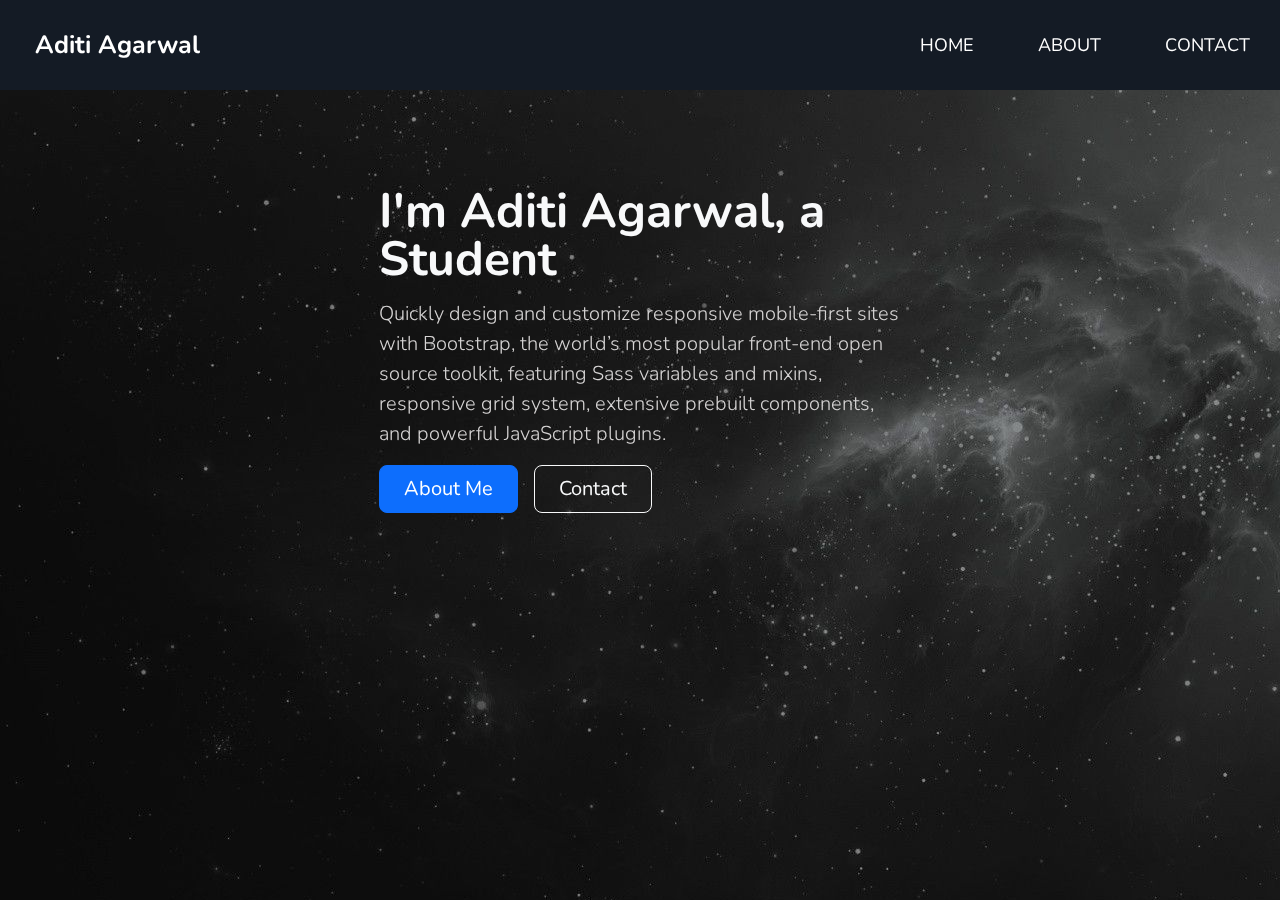
==== commit 02d37b73: "Update index.html" ====
--- a/index.html
+++ b/index.html
@@ -41,7 +41,7 @@
                 <img src="/assets/img/hero-img.png" class="d-block mx-lg-auto img-fluid" alt="Bootstrap Themes" width="700" height="500" loading="lazy">
               </div> -->
               <div class="col-lg-6">
-                <h1 class="display-5 fw-bold lh-1 mb-3 text-light typewriter">I'm Aditi Agarwal, a Student
+                <h1 class="display-5 fw-bold lh-1 mb-3 text-light ">I'm Aditi Agarwal, a Student
                 </h1>
                 <p class="lead textum">Quickly design and customize responsive mobile-first sites with Bootstrap, the world’s most popular front-end open source toolkit, featuring Sass variables and mixins, responsive grid system, extensive prebuilt components, and powerful JavaScript plugins.</p>
                 <div class="d-grid gap-2 d-md-flex justify-content-md-start">
@@ -52,4 +52,4 @@
             </div>
           </div>
 </body>
-</html>+</html>
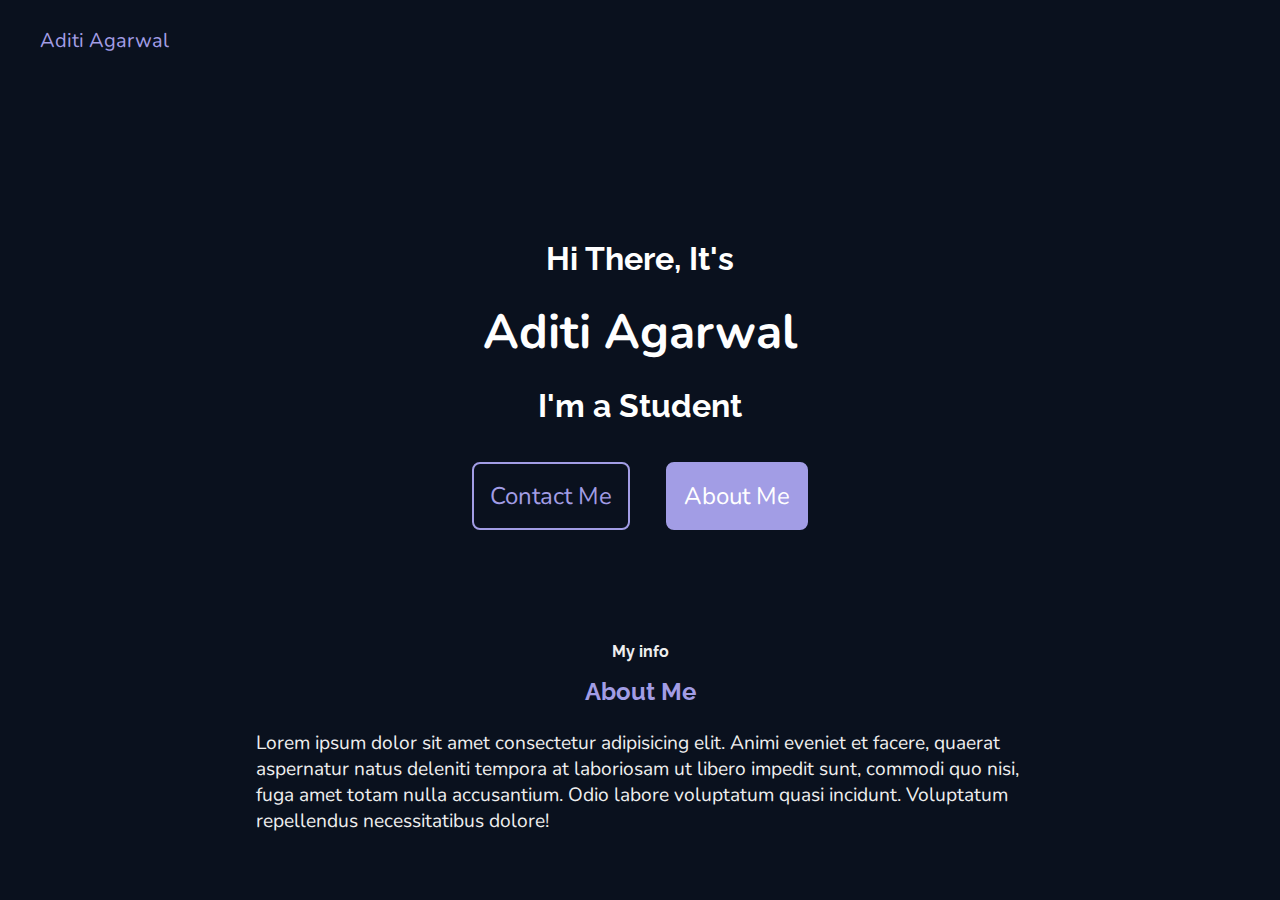
==== commit b9645c30: "Add files via upload" ====
--- a/index.html
+++ b/index.html
@@ -5,51 +5,50 @@
     <meta http-equiv="X-UA-Compatible" content="IE=edge">
     <meta name="viewport" content="width=device-width, initial-scale=1.0">
     <title>Aditi Agarwal</title>
-    <link rel="stylesheet" href="/assets/styles/main.css">
-    <link rel="preconnect" href="https://fonts.googleapis.com">
-<link rel="preconnect" href="https://fonts.gstatic.com" crossorigin>
-<link href="https://fonts.googleapis.com/css2?family=Nunito:wght@200&display=swap" rel="stylesheet">
-<link
-rel="stylesheet"
-href="https://cdnjs.cloudflare.com/ajax/libs/font-awesome/5.15.2/css/all.min.css"
-/>.
-<link rel="stylesheet" href="/assets/styles/style.css">
-<link rel="stylesheet" href="/assets/styles/styles.css">
+    <script src="/assets/script/index.js"></script>
+    <link rel="stylesheet" href="/assets/style/style.css">
+    <!-- icons -->
+    <link rel="stylesheet" href="https://cdnjs.cloudflare.com/ajax/libs/font-awesome/6.1.2/css/all.min.css" integrity="sha512-1sCRPdkRXhBV2PBLUdRb4tMg1w2YPf37qatUFeS7zlBy7jJI8Lf4VHwWfZZfpXtYSLy85pkm9GaYVYMfw5BC1A==" crossorigin="anonymous" referrerpolicy="no-referrer" />
+    
 </head>
 <body>
- <div class="navc">
-
-        <header>
-          <nav class="main-nav">
-            <input type="checkbox" id="check" />
-            <label for="check" class="menu-btn">
-              <i class="fas fa-bars"></i>
-            </label>
-            <a href="https://harshprasad.me" class="logo">Aditi Agarwal</a>
-            <ul class="navlinks">
-              <li><a href="#">Home</a></li>
-              <li><a href="#about">About</a></li>
-              <li><a href="#contact">Contact</a></li>
-        
-            </ul>
-          </nav>
-        </header>
-        <!-- hero -->
-        <div class="container col-xxl-8 px-4 py-5 hero">
-            <div class="row flex-lg-row-reverse align-items-center justify-content-center g-5 py-5">
-              <!-- <div class="col-10 col-sm-8 col-lg-6">
-                <img src="/assets/img/hero-img.png" class="d-block mx-lg-auto img-fluid" alt="Bootstrap Themes" width="700" height="500" loading="lazy">
-              </div> -->
-              <div class="col-lg-6">
-                <h1 class="display-5 fw-bold lh-1 mb-3 text-light ">I'm Aditi Agarwal, a Student
-                </h1>
-                <p class="lead textum">Quickly design and customize responsive mobile-first sites with Bootstrap, the world’s most popular front-end open source toolkit, featuring Sass variables and mixins, responsive grid system, extensive prebuilt components, and powerful JavaScript plugins.</p>
-                <div class="d-grid gap-2 d-md-flex justify-content-md-start">
-                  <button type="button" class="btn btn-primary btn-lg px-4 me-md-2">About Me</button>
-                  <button type="button" class="btn btn-outline-light btn-lg px-4">Contact</button>
-                </div>
-              </div>
-            </div>
-          </div>
+<div class="container home">
+<nav class="nav">
+    <ul class="logo"><li class="list-item transition">Aditi Agarwal</li></ul>
+    <ul class="links"><li class="link-item">
+        <a href="#toggler" class="link"><i class="fa-solid fa-star transition"></i></a>
+    </li></ul>
+</nav>
+</div>
+<div class="hero">
+    <h3 class="transition">Hi There, It's</h3>
+    <br/>
+    <h1 class="transition">Aditi Agarwal</h1>
+    <br/>
+    <h3 class="transition">I'm a Student</h3>
+    <br/>
+    <button class="btn-1 transition">Contact Me</button>
+    <button class="btn-2 transition">About Me</button>
+</div>
+<div class="about" id="about">
+    <h3 class="info transition">My info</h3>
+    <h3 class="me transition">About Me</h3>
+    <p class="about-body transition">
+      Lorem ipsum dolor sit amet consectetur adipisicing elit. Animi eveniet et facere, quaerat aspernatur natus deleniti tempora at laboriosam ut libero impedit sunt, commodi quo nisi, fuga amet totam nulla accusantium. Odio labore voluptatum quasi incidunt. Voluptatum repellendus necessitatibus dolore!
+    </p>
+</div>
 </body>
 </html>
+
+ <!-- <a href="#instagram" class="link"><i class="fa-brands fa-instagram"></i></a>
+        <a href="#twitter" class="link"><i class="fa-brands fa-twitter"></i></a>
+        <a href="#facebook" class="link"><i class="fa-brands fa-facebook"></i></a>
+        <a href="#linkedin" class="link"><i class="fa-brands fa-linkedin"></i></a>
+    <div class="tab transition">
+    <ul class="tab-container">
+        <li class="tab-list"><a href="#" class="tab-link"><i class="fa-solid fa-house"></i></a></li>
+        <li class="tab-list"><a href="#about" class="tab-link"><i class="fa-solid fa-user"></i></a></li>
+        <li class="tab-list"><a href="#contact" class="tab-link"><i class="fa-regular fa-message"></i></a></li>
+    </ul>
+</div>
+    -->--- a/assets/style/style.css
+++ b/assets/style/style.css
@@ -0,0 +1,141 @@
+@import url("https://fonts.googleapis.com/css2?family=Nunito:wght@300&display=swap");
+@import url("https://fonts.googleapis.com/css2?family=Raleway:wght@300&display=swap");
+:root {
+  --bg-color: #0a111e;
+  --text-color: #a29de5;
+  --title-font: 1.25rem;
+  --body-font: 3rem;
+  --container-color: hsl(219, 32%, 12%);
+}
+*,
+*::after,
+*::before {
+  padding: 0;
+  margin: 0;
+  box-sizing: border-box;
+}
+
+body {
+  background-color: var(--bg-color);
+  font-family: "Nunito", sans-serif;
+}
+.nav {
+  color: var(--text-color);
+  display: flex;
+  justify-content: space-between;
+  align-items: center;
+  height: 3rem;
+  padding: 2.5rem 2.5rem;
+}
+.logo,
+.link {
+  color: var(--text-color);
+  font-size: var(--title-font);
+}
+.list-item,
+.link-item {
+  list-style: none;
+}
+
+.transition {
+  animation: fadeIn 2.5s ease-in-out;
+}
+@keyframes fadeIn {
+  0% {
+    opacity: 0;
+    transform: translateY(30px);
+  }
+  100% {
+    opacity: 1;
+    transform: translateY(0px);
+  }
+}
+
+.tab {
+  position: relative;
+  justify-content: center;
+  display: flex;
+  align-items: center;
+  bottom: 1rem;
+  font-size: 1rem;
+  background-color: var(--text-color);
+  border-radius: 1.5rem;
+  margin: 5rem 30%;
+}
+.tab-list,
+.tab-container,
+a {
+  color: #eee;
+  display: flex;
+  font-weight: 200;
+  padding: 10px 0.9rem;
+}
+a {
+  text-decoration: none;
+}
+.tab-list a:hover {
+  color: rgb(193, 190, 190);
+}
+.link:hover {
+  color: #5e58b6;
+}
+.hero {
+  color: white;
+  margin-top: 10rem;
+  text-align: center;
+}
+.hero h3 {
+  font-size: 2rem;
+  font-family: "Raleway", sans-serif;
+}
+.hero h1 {
+  font-size: 3rem;
+}
+.hero h3:last-child {
+  color: rgb(207, 206, 206);
+}
+.hero button {
+  border: none;
+  color: white;
+  background-color: #a29de5;
+  border-radius: 0.5rem;
+  font-size: 1.5rem;
+  cursor: pointer;
+  font-family: "Nunito", sans-serif;
+  padding: 1rem;
+  margin: 1rem;
+  border: 2px solid #a29de5;
+}
+.hero .btn-1 {
+  background-color: transparent;
+  color: #a29de5;
+}
+.btn-1:hover {
+  color: whitesmoke;
+  background-color: #a29de5;
+}
+.btn-2:hover {
+  color: #a29de5;
+  background-color: var(--container-color);
+}
+.about {
+  font-family: "Raleway", sans-serif;
+  text-align: center;
+  color: #eee;
+  margin-top: 5rem;
+}
+.about .info {
+  font-size: 1rem;
+  padding: 1rem;
+}
+.about .me {
+  font-size: 1.5rem;
+  color: #a29de5;
+}
+.about-body {
+  font-family: "Nunito", sans-serif;
+  color: #eee;
+  padding: 1.5rem 20%;
+  font-size: 1.2rem;
+  text-align: left;
+}
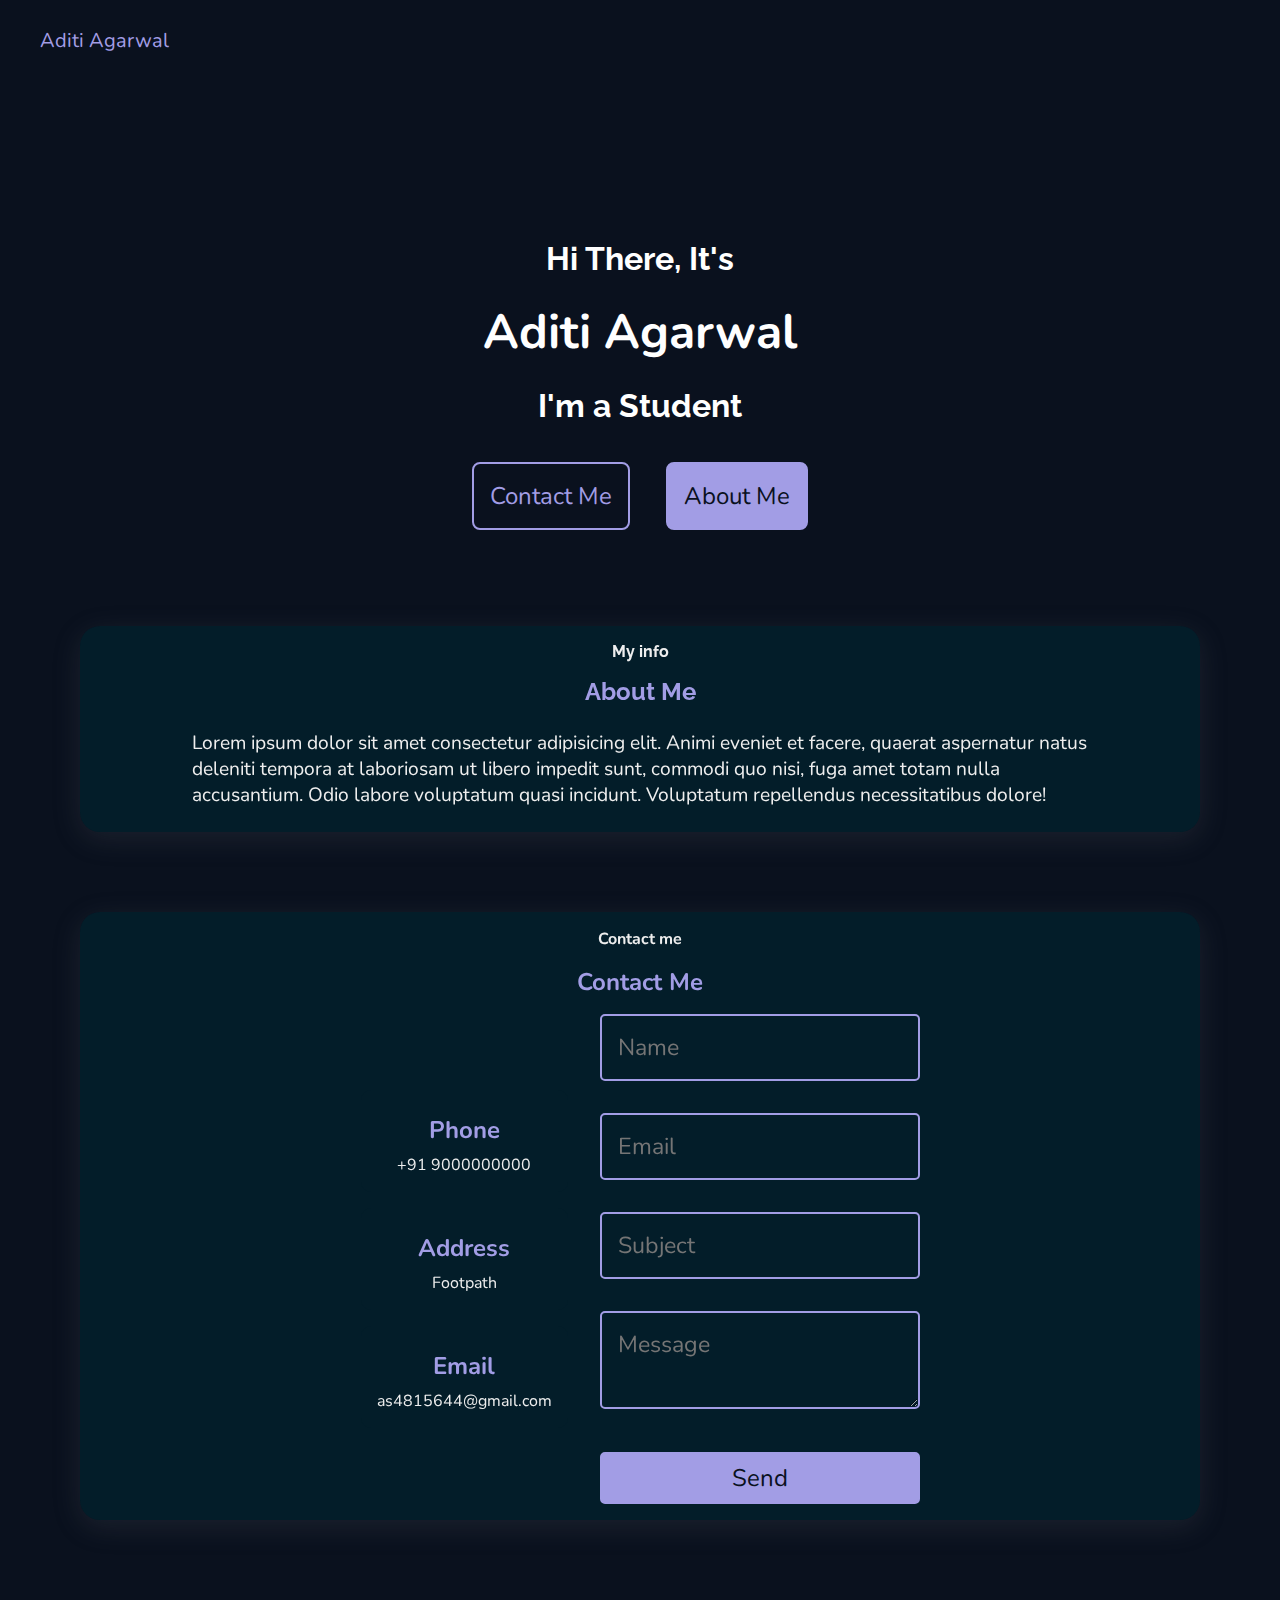
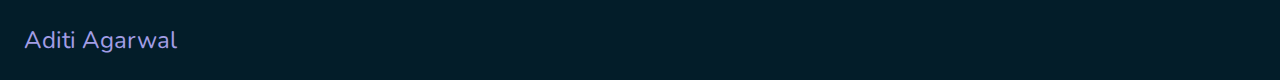
==== commit 11d36161: "Add files via upload" ====
--- a/index.html
+++ b/index.html
@@ -6,13 +6,16 @@
     <meta name="viewport" content="width=device-width, initial-scale=1.0">
     <title>Aditi Agarwal</title>
     <script src="/assets/script/index.js"></script>
+    <script src="/assets/script/animation.js"></script>
     <link rel="stylesheet" href="/assets/style/style.css">
     <!-- icons -->
     <link rel="stylesheet" href="https://cdnjs.cloudflare.com/ajax/libs/font-awesome/6.1.2/css/all.min.css" integrity="sha512-1sCRPdkRXhBV2PBLUdRb4tMg1w2YPf37qatUFeS7zlBy7jJI8Lf4VHwWfZZfpXtYSLy85pkm9GaYVYMfw5BC1A==" crossorigin="anonymous" referrerpolicy="no-referrer" />
     
 </head>
 <body>
-<div class="container home">
+    <!-- <div id="particles"></div> -->
+
+    <div class="container home">
 <nav class="nav">
     <ul class="logo"><li class="list-item transition">Aditi Agarwal</li></ul>
     <ul class="links"><li class="link-item">
@@ -27,15 +30,42 @@
     <br/>
     <h3 class="transition">I'm a Student</h3>
     <br/>
-    <button class="btn-1 transition">Contact Me</button>
-    <button class="btn-2 transition">About Me</button>
+    <button class="btn-1 transition"><a href="#contact">Contact Me</a></button>
+    <button class="btn-2 transition"><a href="#about">About Me</a></button>
 </div>
-<div class="about" id="about">
+<div class="transition about" id="about">
     <h3 class="info transition">My info</h3>
     <h3 class="me transition">About Me</h3>
-    <p class="about-body transition">
+    <p class="about-body transition" id="about">
       Lorem ipsum dolor sit amet consectetur adipisicing elit. Animi eveniet et facere, quaerat aspernatur natus deleniti tempora at laboriosam ut libero impedit sunt, commodi quo nisi, fuga amet totam nulla accusantium. Odio labore voluptatum quasi incidunt. Voluptatum repellendus necessitatibus dolore!
     </p>
+</div>
+<div class="contact transition" id="contact">
+    <h3 class="info transition">Contact me</h3>
+    <h3 class="me transition" >Contact Me</h3>
+    <div class="container-contact">
+        <div class="contact-details">
+            <div class="phone transition"><i class="fa-solid fa-phone"></i><h3>Phone</h3><p>+91 9000000000</p></div>
+            <div class="address transition"><i class="fa-solid fa-house-chimney"></i><h3>Address</h3><p>Footpath</p></div>
+            <div class="email transition"><i class="fa-solid fa-envelope"></i><h3>Email</h3><p>as4815644@gmail.com</p></div>
+        </div>
+    <form action="post">
+        <input type="text" name="name" placeholder="Name" class="input text transition"><br>
+        <input type="text" name="email" placeholder="Email" class="input mail transition"><br>
+        <input type="text" name="subject" placeholder="Subject" class="input subject transition"><br>
+        <textarea name="message" placeholder="Message" class="input textarea transition"></textarea><br>
+        <button class="btn-2 send transition">Send</button>
+    </form>
+    </div>
+</div>
+<div class="footer">
+    <p>Aditi Agarwal</p>
+    <div class="links">
+    <a href="#instagram" class="link"><i class="fa-brands fa-instagram"></i></a>
+        <a href="#twitter" class="link"><i class="fa-brands fa-twitter"></i></a>
+        <a href="#facebook" class="link"><i class="fa-brands fa-facebook"></i></a>
+        <a href="#linkedin" class="link"><i class="fa-brands fa-linkedin"></i></a>
+        </div>
 </div>
 </body>
 </html>
--- a/assets/style/style.css
+++ b/assets/style/style.css
@@ -18,7 +18,21 @@
 body {
   background-color: var(--bg-color);
   font-family: "Nunito", sans-serif;
-}
+  scroll-behavior: smooth;
+}
+::-webkit-scrollbar {
+  width: 0.5rem;
+}
+::-webkit-scrollbar-track {
+  background-color: var(--container-color);
+}
+::-webkit-scrollbar-thumb {
+  background-color: var(--text-color);
+}
+::-webkit-scrollbar-thumb:hover {
+  background-color: black;
+}
+
 .nav {
   color: var(--text-color);
   display: flex;
@@ -62,9 +76,8 @@
   border-radius: 1.5rem;
   margin: 5rem 30%;
 }
-.tab-list,
-.tab-container,
-a {
+
+.tab-container a {
   color: #eee;
   display: flex;
   font-weight: 200;
@@ -96,7 +109,7 @@
 }
 .hero button {
   border: none;
-  color: white;
+  color: var(--bg-color);
   background-color: #a29de5;
   border-radius: 0.5rem;
   font-size: 1.5rem;
@@ -111,7 +124,7 @@
   color: #a29de5;
 }
 .btn-1:hover {
-  color: whitesmoke;
+  color: var(--bg-color);
   background-color: #a29de5;
 }
 .btn-2:hover {
@@ -122,20 +135,132 @@
   font-family: "Raleway", sans-serif;
   text-align: center;
   color: #eee;
-  margin-top: 5rem;
-}
-.about .info {
-  font-size: 1rem;
-  padding: 1rem;
-}
-.about .me {
+  margin: 5rem 5rem;
+  border-radius: 20px;
+  background-color: #031d29;
+  box-shadow: rgba(100, 100, 111, 0.2) 0px 7px 29px 0px;
+  backdrop-filter: opacity(0.5);
+}
+.info {
+  font-size: 1rem;
+  padding: 1rem;
+  color: #eee;
+}
+.me {
   font-size: 1.5rem;
   color: #a29de5;
 }
 .about-body {
   font-family: "Nunito", sans-serif;
   color: #eee;
-  padding: 1.5rem 20%;
+  padding: 1.5rem 10%;
   font-size: 1.2rem;
   text-align: left;
 }
+#particles {
+  margin: 0;
+  position: absolute;
+  width: 100vw;
+  height: 100vh;
+  opacity: 0.2;
+  z-index: 1;
+}
+.home,
+.about {
+  z-index: 100;
+}
+.contact {
+  text-align: center;
+  margin: 5rem;
+  border-radius: 20px;
+  background-color: #031d29;
+  box-shadow: rgba(100, 100, 111, 0.2) 0px 7px 29px 0px;
+  backdrop-filter: opacity(0.5);
+}
+form {
+  font-size: 2rem;
+}
+.input {
+  font-size: 1rem;
+  background-color: transparent;
+  font-size: 1.45rem;
+  padding: 1rem;
+  font-family: "Nunito", sans-serif;
+  border-radius: 5px;
+  margin: 1rem;
+  color: #a29de5;
+  border: 2px solid #a29de5;
+  width: 20rem;
+}
+.textarea {
+  width: 20rem;
+}
+.btn-1 a {
+  color: #a29de5;
+}
+.btn-2 a {
+  color: #0a111e;
+}
+.send {
+  background-color: #a29de5;
+  color: #0a111e;
+  font-size: 1.5rem;
+  font-family: "Nunito", sans-serif;
+  padding: 0.5rem;
+  margin: 1rem;
+  border-radius: 5px;
+  width: 20rem;
+  border: 2px solid #a29de5;
+}
+.container-contact {
+  display: flex;
+  justify-content: center;
+  align-items: center;
+}
+
+.phone,
+.address,
+.email {
+  /* background-color: rgb(3, 3, 56); */
+  color: #a29de5;
+  font-size: 2rem;
+  background-color: #031d29;
+  border-radius: 10px;
+  margin: 1rem;
+  padding: 1rem;
+}
+.container-contact h3 {
+  font-size: 1.5rem;
+  padding: 0.5rem;
+}
+.container-contact p {
+  font-size: 1rem;
+  color: #eee;
+}
+@media screen and (max-width: 720px) {
+  .container-contact {
+    display: flex;
+    flex-direction: column;
+    align-items: center;
+    justify-content: center;
+    padding: 1rem;
+  }
+  .container-contact h3 {
+    font-size: 1.5rem;
+    padding: 0.5rem;
+  }
+  .container-contact p {
+    font-size: 1rem;
+    color: #eee;
+  }
+}
+
+.footer {
+  background-color: #031d29;
+  color: #a29de5;
+  font-size: 1.5rem;
+  padding: 1.5rem;
+  display: flex;
+  justify-content: space-between;
+  align-items: center;
+}
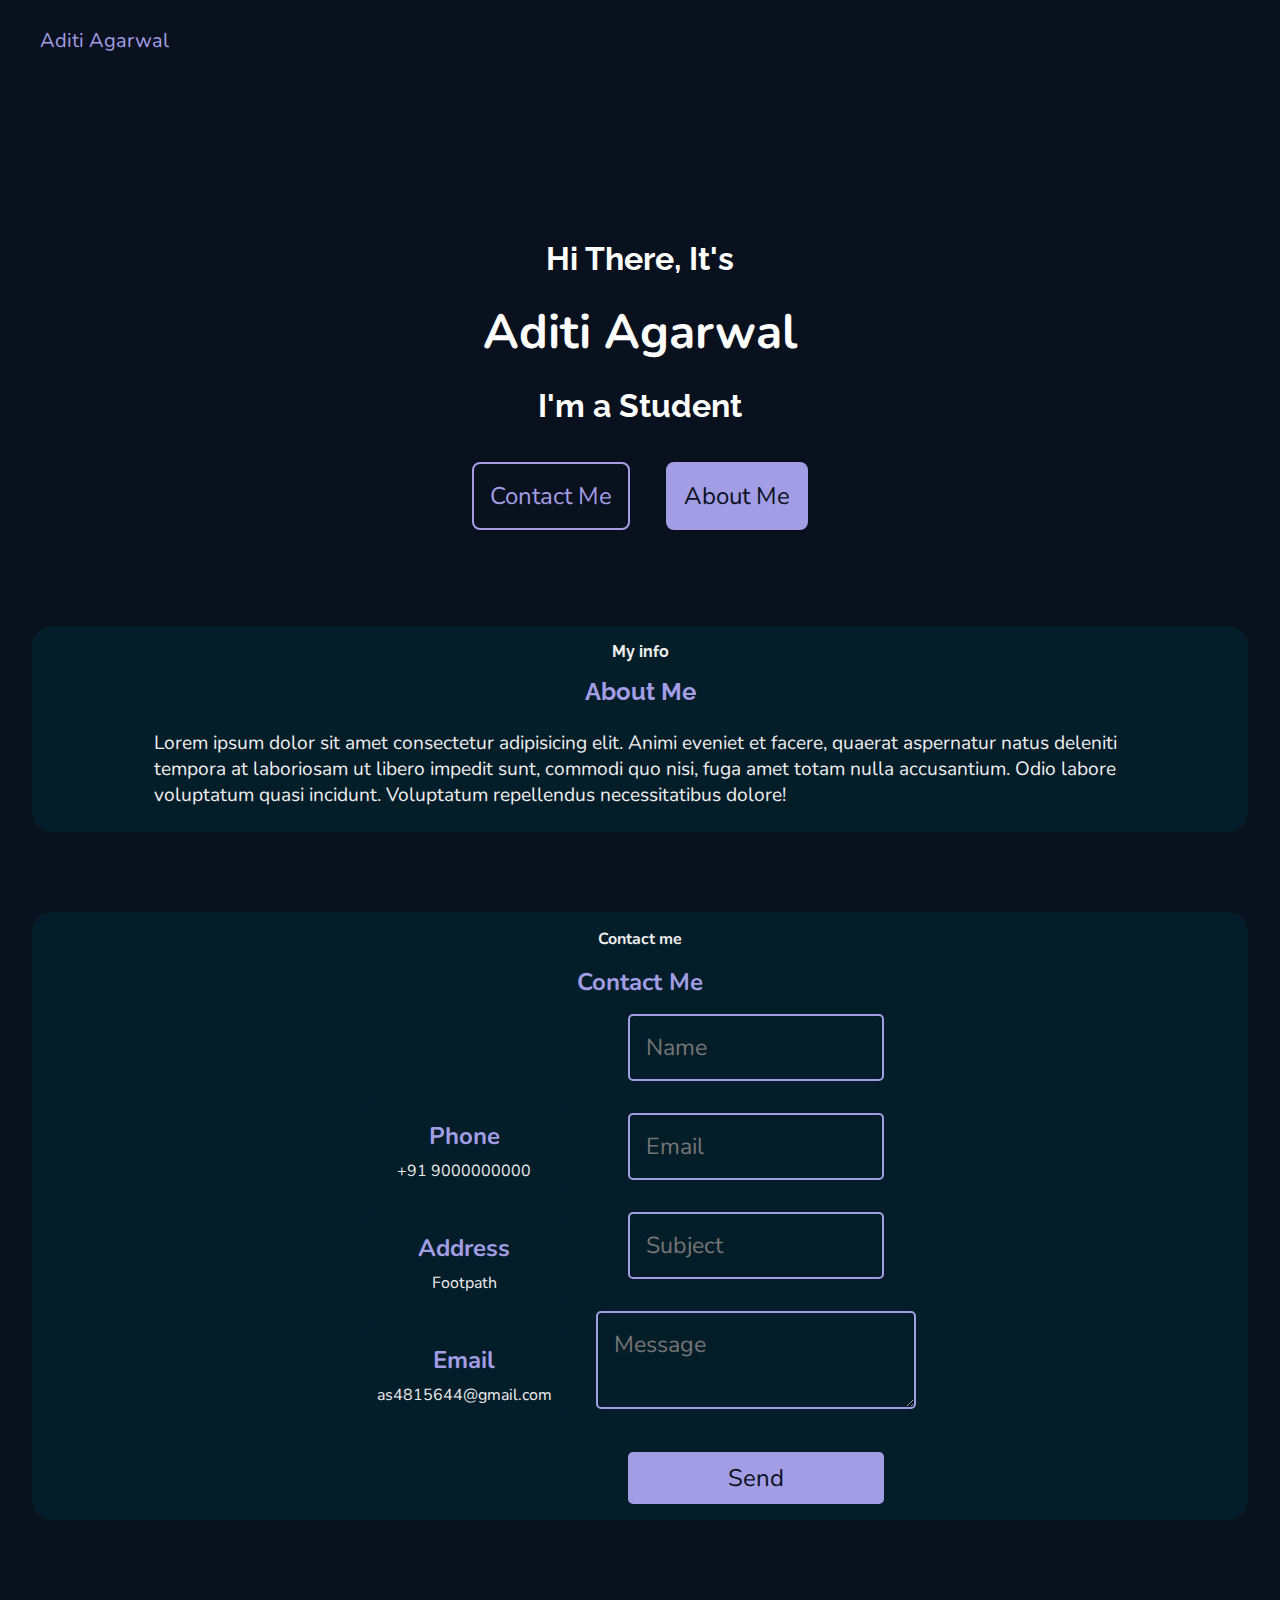
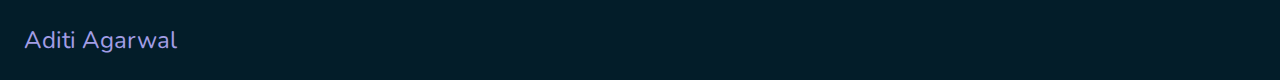
==== commit 3d11502f: "Update index.html" ====
--- a/index.html
+++ b/index.html
@@ -50,10 +50,10 @@
             <div class="email transition"><i class="fa-solid fa-envelope"></i><h3>Email</h3><p>as4815644@gmail.com</p></div>
         </div>
     <form action="post">
-        <input type="text" name="name" placeholder="Name" class="input text transition"><br>
-        <input type="text" name="email" placeholder="Email" class="input mail transition"><br>
-        <input type="text" name="subject" placeholder="Subject" class="input subject transition"><br>
-        <textarea name="message" placeholder="Message" class="input textarea transition"></textarea><br>
+        <input type="text" name="name" placeholder="Name" class="input text transition" required ><br>
+        <input  type="text" name="email" placeholder="Email" class="input mail transition" required><br>
+        <input type="text" name="subject" placeholder="Subject" class="input subject transition" required><br>
+        <textarea name="message" placeholder="Message" class="input textarea transition" required></textarea><br>
         <button class="btn-2 send transition">Send</button>
     </form>
     </div>
@@ -70,15 +70,4 @@
 </body>
 </html>
 
- <!-- <a href="#instagram" class="link"><i class="fa-brands fa-instagram"></i></a>
-        <a href="#twitter" class="link"><i class="fa-brands fa-twitter"></i></a>
-        <a href="#facebook" class="link"><i class="fa-brands fa-facebook"></i></a>
-        <a href="#linkedin" class="link"><i class="fa-brands fa-linkedin"></i></a>
-    <div class="tab transition">
-    <ul class="tab-container">
-        <li class="tab-list"><a href="#" class="tab-link"><i class="fa-solid fa-house"></i></a></li>
-        <li class="tab-list"><a href="#about" class="tab-link"><i class="fa-solid fa-user"></i></a></li>
-        <li class="tab-list"><a href="#contact" class="tab-link"><i class="fa-regular fa-message"></i></a></li>
-    </ul>
-</div>
-    -->+ 
--- a/assets/style/style.css
+++ b/assets/style/style.css
@@ -135,11 +135,10 @@
   font-family: "Raleway", sans-serif;
   text-align: center;
   color: #eee;
-  margin: 5rem 5rem;
+  margin: 5rem 2rem;
   border-radius: 20px;
   background-color: #031d29;
-  box-shadow: rgba(100, 100, 111, 0.2) 0px 7px 29px 0px;
-  backdrop-filter: opacity(0.5);
+  
 }
 .info {
   font-size: 1rem;
@@ -171,11 +170,10 @@
 }
 .contact {
   text-align: center;
-  margin: 5rem;
+  margin: 5rem 2rem;
   border-radius: 20px;
   background-color: #031d29;
-  box-shadow: rgba(100, 100, 111, 0.2) 0px 7px 29px 0px;
-  backdrop-filter: opacity(0.5);
+
 }
 form {
   font-size: 2rem;
@@ -190,7 +188,7 @@
   margin: 1rem;
   color: #a29de5;
   border: 2px solid #a29de5;
-  width: 20rem;
+  width: 16rem;
 }
 .textarea {
   width: 20rem;
@@ -209,7 +207,7 @@
   padding: 0.5rem;
   margin: 1rem;
   border-radius: 5px;
-  width: 20rem;
+  width: 16rem;
   border: 2px solid #a29de5;
 }
 .container-contact {
@@ -223,11 +221,11 @@
 .email {
   /* background-color: rgb(3, 3, 56); */
   color: #a29de5;
-  font-size: 2rem;
+  font-size: 1.5rem;
   background-color: #031d29;
   border-radius: 10px;
   margin: 1rem;
-  padding: 1rem;
+  padding: 0.8rem;
 }
 .container-contact h3 {
   font-size: 1.5rem;
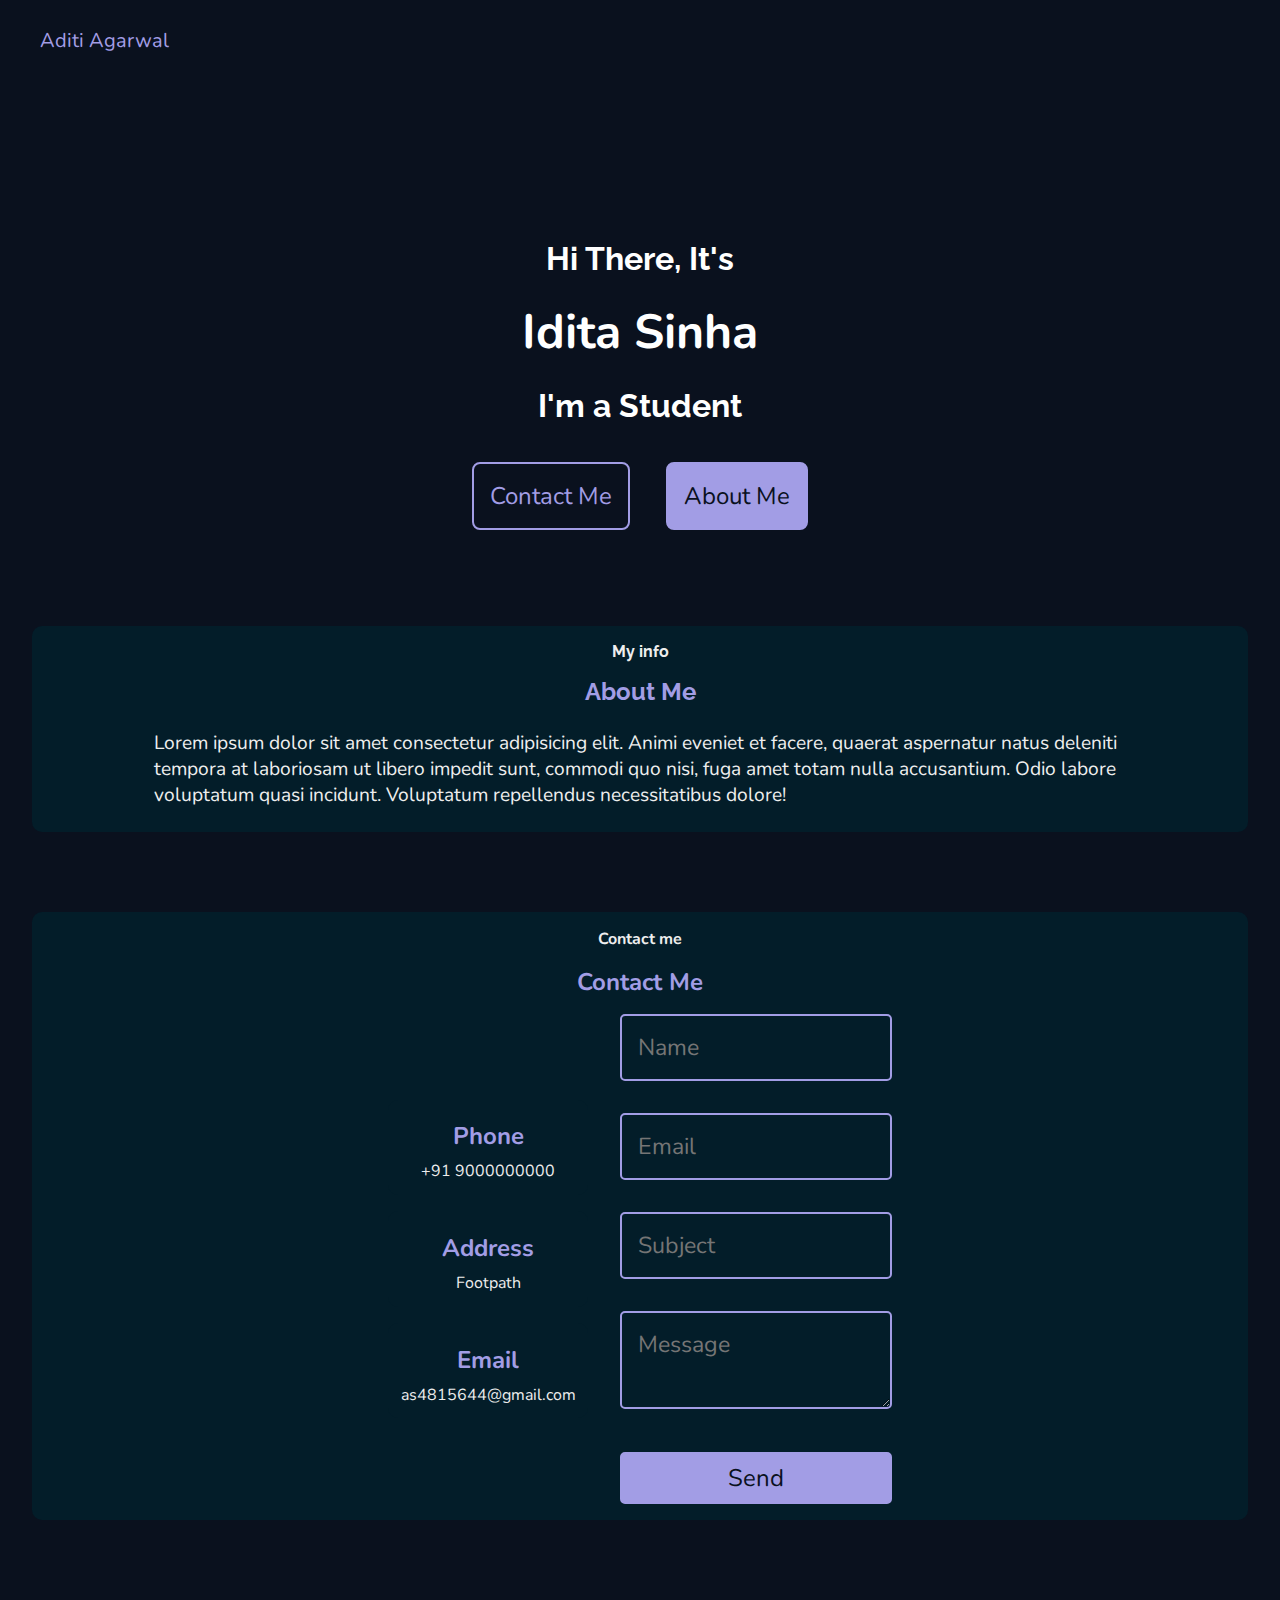
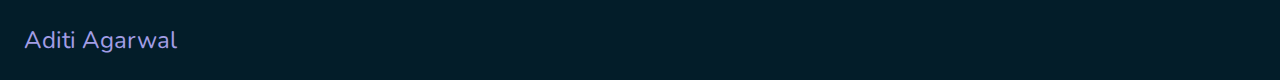
==== commit 7b55cb4e: "Update index.html" ====
--- a/index.html
+++ b/index.html
@@ -4,7 +4,7 @@
     <meta charset="UTF-8">
     <meta http-equiv="X-UA-Compatible" content="IE=edge">
     <meta name="viewport" content="width=device-width, initial-scale=1.0">
-    <title>Aditi Agarwal</title>
+    <title>Idita Sinha</title>
     <script src="/assets/script/index.js"></script>
     <script src="/assets/script/animation.js"></script>
     <link rel="stylesheet" href="/assets/style/style.css">
@@ -26,7 +26,7 @@
 <div class="hero">
     <h3 class="transition">Hi There, It's</h3>
     <br/>
-    <h1 class="transition">Aditi Agarwal</h1>
+    <h1 class="transition">Idita Sinha </h1>
     <br/>
     <h3 class="transition">I'm a Student</h3>
     <br/>
--- a/assets/style/style.css
+++ b/assets/style/style.css
@@ -136,7 +136,7 @@
   text-align: center;
   color: #eee;
   margin: 5rem 2rem;
-  border-radius: 20px;
+  border-radius: 10px;
   background-color: #031d29;
   
 }
@@ -171,7 +171,7 @@
 .contact {
   text-align: center;
   margin: 5rem 2rem;
-  border-radius: 20px;
+  border-radius: 10px;
   background-color: #031d29;
 
 }
@@ -188,10 +188,10 @@
   margin: 1rem;
   color: #a29de5;
   border: 2px solid #a29de5;
-  width: 16rem;
+  width: 17rem;
 }
 .textarea {
-  width: 20rem;
+  width: 17rem;
 }
 .btn-1 a {
   color: #a29de5;
@@ -207,7 +207,7 @@
   padding: 0.5rem;
   margin: 1rem;
   border-radius: 5px;
-  width: 16rem;
+  width: 17rem;
   border: 2px solid #a29de5;
 }
 .container-contact {
